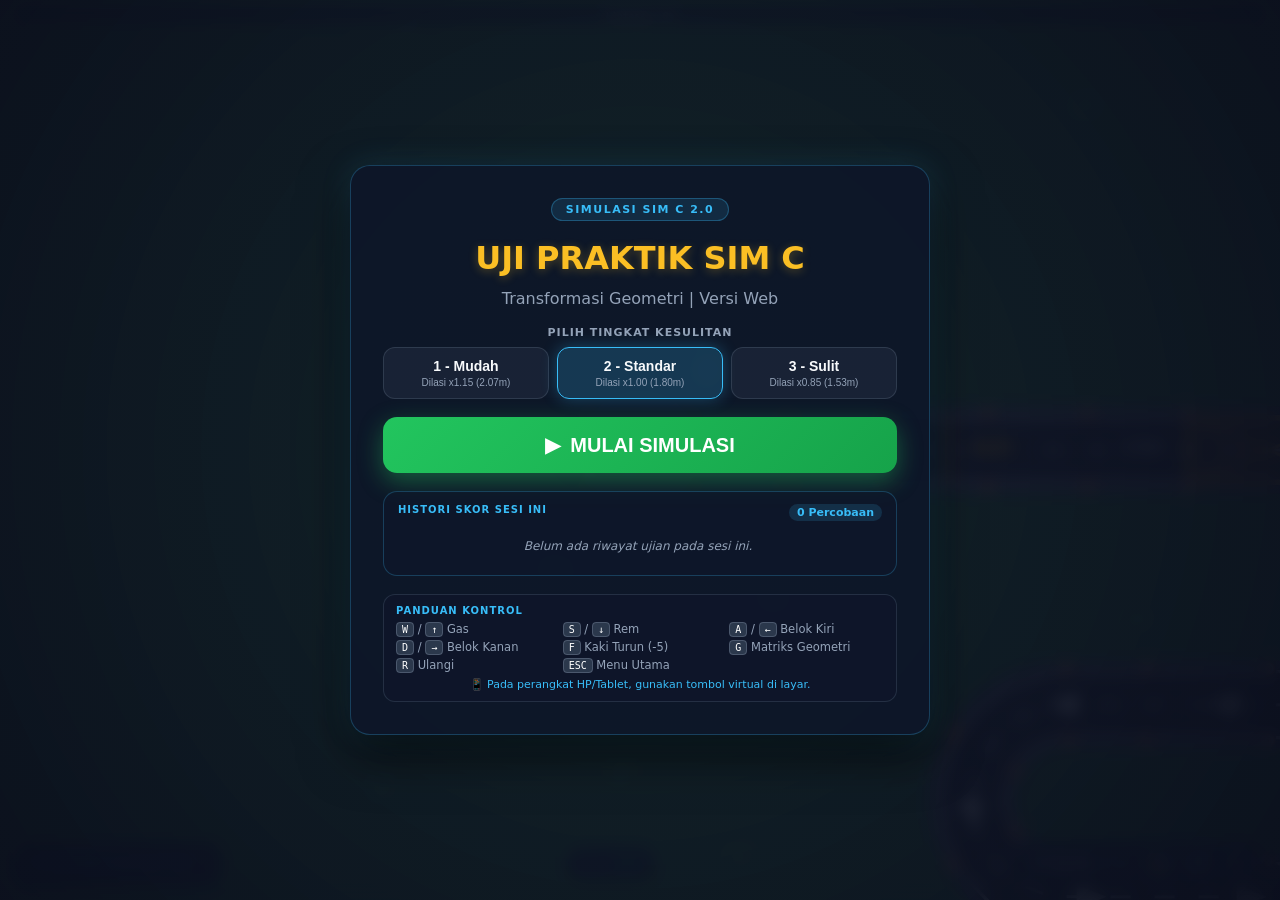
==== index.html @ ffe00244 "Update index.html" ====
<!DOCTYPE html>
<html lang="id">
<head>
  <meta charset="UTF-8">
  <meta name="viewport" content="width=device-width, initial-scale=1.0, maximum-scale=1.0, user-scalable=no, viewport-fit=cover">
  <title>Simulasi Uji Praktik SIM C - Transformasi Geometri (Web Edition)</title>
  <style>
    /* ==========================================================
       RESET & BASE THEME
       ========================================================== */
    *, *::before, *::after {
      box-sizing: border-box;
      margin: 0;
      padding: 0;
      user-select: none;
      -webkit-user-select: none;
      -webkit-touch-callout: none;
    }
    :root {
      --bg: #0b0f1d;
      --card-bg: rgba(15, 23, 42, 0.92);
      --card-border: rgba(56, 189, 248, 0.25);
      --primary: #22c55e;
      --primary-hover: #16a34a;
      --primary-glow: rgba(34, 197, 94, 0.4);
      --danger: #ef4444;
      --warning: #f59e0b;
      --accent: #38bdf8;
      --text: #f8fafc;
      --text-muted: #94a3b8;
      --font-main: system-ui, -apple-system, BlinkMacSystemFont, 'Segoe UI', Roboto, sans-serif;
      --font-mono: ui-monospace, SFMono-Regular, Menlo, Monaco, Consolas, monospace;
    }

    html, body {
      width: 100%;
      height: 100%;
      height: 100dvh;
      overflow: hidden;
      position: fixed;
      top: 0;
      left: 0;
      background-color: var(--bg);
      font-family: var(--font-main);
      color: var(--text);
    }

    #app {
      position: relative;
      width: 100%;
      height: 100%;
      height: 100dvh;
      overflow: hidden;
    }

    /* 60FPS Fullscreen Canvas */
    #gameCanvas {
      position: absolute;
      top: 0;
      left: 0;
      width: 100%;
      height: 100%;
      display: block;
      background: #0f1423;
      z-index: 1;
    }

    /* Flash Merah saat keluar jalur / tabrakan */
    #flash-overlay {
      position: absolute;
      inset: 0;
      background: rgba(239, 68, 68, 0.45);
      pointer-events: none;
      opacity: 0;
      transition: opacity 0.15s ease-out;
      z-index: 10;
    }

    /* ==========================================================
       OVERLAY SCREENS (Menu, Countdown, Finish, HUD)
       ========================================================== */
    .overlay-screen {
      position: absolute;
      inset: 0;
      z-index: 20;
      pointer-events: none;
      display: none;
    }
    .overlay-screen.active {
      display: flex;
      pointer-events: auto;
    }

    /* ==========================================================
       START MENU (Modern Auto-Layout Responsive Card)
       ========================================================== */
    #menu-screen {
      align-items: center;
      justify-content: center;
      padding: clamp(12px, 3vw, 28px);
      background: radial-gradient(circle at center, rgba(15, 23, 42, 0.85) 0%, rgba(11, 15, 29, 0.98) 100%);
      backdrop-filter: blur(8px);
      -webkit-backdrop-filter: blur(8px);
      overflow-y: auto;
    }

    .menu-card {
      width: 100%;
      max-width: 580px;
      background: var(--card-bg);
      border: 1px solid var(--card-border);
      border-radius: 20px;
      padding: clamp(16px, 4vw, 32px);
      box-shadow: 0 20px 50px rgba(0, 0, 0, 0.6), 0 0 30px rgba(56, 189, 248, 0.15);
      text-align: center;
      display: flex;
      flex-direction: column;
      gap: clamp(12px, 2.5vw, 18px);
      margin: auto;
      max-height: 94dvh;
      overflow-y: auto;
    }

    .menu-badge {
      display: inline-block;
      align-self: center;
      padding: 4px 14px;
      border-radius: 9999px;
      font-size: 11px;
      font-weight: 700;
      letter-spacing: 1.5px;
      color: var(--accent);
      background: rgba(56, 189, 248, 0.12);
      border: 1px solid rgba(56, 189, 248, 0.3);
    }

    .menu-title {
      font-size: clamp(22px, 5vw, 32px);
      font-weight: 800;
      color: #fbbf24;
      text-shadow: 0 2px 10px rgba(251, 191, 36, 0.3);
      line-height: 1.2;
    }

    .menu-subtitle {
      font-size: clamp(13px, 2.8vw, 16px);
      color: var(--text-muted);
      margin-top: -6px;
    }

    .level-section {
      display: flex;
      flex-direction: column;
      gap: 8px;
    }
    .section-label {
      font-size: 11px;
      font-weight: 600;
      letter-spacing: 1px;
      color: var(--text-muted);
    }
    .level-btn-group {
      display: grid;
      grid-template-columns: repeat(3, 1fr);
      gap: 8px;
    }
    .level-btn {
      background: rgba(30, 41, 59, 0.7);
      border: 1.5px solid rgba(71, 85, 105, 0.5);
      border-radius: 12px;
      padding: 10px 6px;
      color: var(--text);
      cursor: pointer;
      display: flex;
      flex-direction: column;
      align-items: center;
      gap: 3px;
      transition: all 0.15s ease;
    }
    .level-btn:hover {
      background: rgba(51, 65, 85, 0.9);
      border-color: var(--accent);
    }
    .level-btn.active {
      background: rgba(14, 116, 144, 0.4);
      border-color: var(--accent);
      box-shadow: 0 0 16px rgba(56, 189, 248, 0.3);
    }
    .level-btn[data-level="1"].active { border-color: #22c55e; background: rgba(34, 197, 94, 0.2); }
    .level-btn[data-level="2"].active { border-color: #38bdf8; background: rgba(56, 189, 248, 0.2); }
    .level-btn[data-level="3"].active { border-color: #ef4444; background: rgba(239, 68, 68, 0.2); }

    .lvl-title { font-weight: 700; font-size: clamp(12px, 2.5vw, 14px); }
    .lvl-desc { font-size: 10px; color: var(--text-muted); }

    .btn-primary {
      background: linear-gradient(135deg, #22c55e 0%, #16a34a 100%);
      color: white;
      border: none;
      border-radius: 14px;
      padding: clamp(12px, 3vw, 16px) 24px;
      font-size: clamp(16px, 3.5vw, 20px);
      font-weight: 700;
      cursor: pointer;
      box-shadow: 0 8px 24px var(--primary-glow);
      display: flex;
      align-items: center;
      justify-content: center;
      gap: 10px;
      transition: transform 0.1s, box-shadow 0.1s;
    }
    .btn-primary:active {
      transform: scale(0.98);
      box-shadow: 0 4px 12px var(--primary-glow);
    }

    .controls-guide-box {
      background: rgba(15, 23, 42, 0.6);
      border: 1px solid rgba(51, 65, 85, 0.6);
      border-radius: 12px;
      padding: 10px 12px;
      font-size: 12px;
      color: var(--text-muted);
      text-align: left;
    }

    /* Histori Skor Sesi Ini */
    .history-box {
      background: rgba(15, 23, 42, 0.65);
      border: 1px solid rgba(56, 189, 248, 0.25);
      border-radius: 14px;
      padding: 12px 14px;
      text-align: left;
      display: flex;
      flex-direction: column;
      gap: 8px;
    }
    .history-header {
      display: flex;
      justify-content: space-between;
      align-items: center;
    }
    .history-count-badge {
      font-size: 11px;
      font-weight: 700;
      color: var(--accent);
      background: rgba(56, 189, 248, 0.15);
      padding: 2px 8px;
      border-radius: 9999px;
    }
    .history-list {
      display: flex;
      flex-direction: column;
      gap: 6px;
      max-height: 140px;
      overflow-y: auto;
      padding-right: 4px;
    }
    .history-empty {
      font-size: 12px;
      color: var(--text-muted);
      text-align: center;
      padding: 10px 0;
      font-style: italic;
    }
    .history-item {
      display: flex;
      justify-content: space-between;
      align-items: center;
      background: rgba(30, 41, 59, 0.6);
      border: 1px solid rgba(71, 85, 105, 0.4);
      border-radius: 10px;
      padding: 6px 10px;
      font-size: 12px;
    }
    .history-item.pass { border-left: 3px solid #22c55e; }
    .history-item.fail { border-left: 3px solid #ef4444; }
    .hist-left {
      display: flex;
      align-items: center;
      gap: 8px;
    }
    .hist-badge {
      font-weight: 800;
      font-size: 11px;
      color: #94a3b8;
    }
    .hist-level {
      font-size: 11px;
      color: #cbd5e1;
    }
    .hist-time {
      font-size: 10.5px;
      color: var(--text-muted);
      font-family: var(--font-mono);
    }
    .hist-right {
      display: flex;
      align-items: center;
      gap: 8px;
    }
    .hist-score {
      font-weight: 800;
      font-family: var(--font-mono);
    }
    .hist-status {
      font-size: 10.5px;
      font-weight: 700;
      padding: 2px 6px;
      border-radius: 6px;
    }
    .status-pass { color: #22c55e; background: rgba(34, 197, 94, 0.15); }
    .status-fail { color: #ef4444; background: rgba(239, 68, 68, 0.15); }

    /* Modal History Chips */
    .history-preview-box {
      background: rgba(15, 23, 42, 0.5);
      border: 1px solid rgba(56, 189, 248, 0.2);
      border-radius: 12px;
      padding: 8px 12px;
      font-size: 11px;
      text-align: left;
    }
    .preview-title {
      font-size: 10px;
      font-weight: 700;
      color: var(--accent);
      margin-bottom: 5px;
    }
    .preview-chips {
      display: flex;
      flex-wrap: wrap;
      gap: 6px;
    }
    .preview-chip {
      background: rgba(30, 41, 59, 0.8);
      border: 1px solid rgba(71, 85, 105, 0.4);
      border-radius: 6px;
      padding: 2px 7px;
      font-size: 10.5px;
    }
    .preview-chip.pass { border-color: #22c55e; color: #86efac; }
    .preview-chip.fail { border-color: #ef4444; color: #fca5a5; }
    .guide-title {
      font-size: 10px;
      font-weight: 700;
      letter-spacing: 1px;
      color: var(--accent);
      margin-bottom: 6px;
    }
    .guide-grid {
      display: grid;
      grid-template-columns: repeat(auto-fit, minmax(130px, 1fr));
      gap: 4px 12px;
      font-size: 11.5px;
    }
    .guide-grid kbd {
      background: rgba(51, 65, 85, 0.8);
      border: 1px solid rgba(148, 163, 184, 0.3);
      border-radius: 4px;
      padding: 1px 5px;
      font-family: var(--font-mono);
      font-size: 10px;
      color: #fff;
    }
    .mobile-note {
      margin-top: 6px;
      font-size: 11px;
      color: #38bdf8;
      text-align: center;
    }

    /* ==========================================================
       COUNTDOWN OVERLAY
       ========================================================== */
    #countdown-overlay {
      align-items: center;
      justify-content: center;
      background: rgba(11, 15, 29, 0.4);
      backdrop-filter: blur(2px);
    }
    #countdown-number {
      font-size: clamp(80px, 20vw, 150px);
      font-weight: 900;
      color: #fbbf24;
      text-shadow: 0 4px 30px rgba(251, 191, 36, 0.6);
      animation: popBounce 0.9s cubic-bezier(0.175, 0.885, 0.32, 1.275) infinite;
    }
    @keyframes popBounce {
      0% { transform: scale(0.6); opacity: 0; }
      50% { transform: scale(1.08); opacity: 1; }
      100% { transform: scale(1); opacity: 0.85; }
    }

    /* ==========================================================
       HUD OVERLAY (Responsive Bars, Alerts, Speed, Pills)
       ========================================================== */
    #hud-overlay {
      display: flex;
      flex-direction: column;
      justify-content: space-between;
      pointer-events: none;
      padding: clamp(8px, 2vw, 16px);
      padding-top: max(8px, env(safe-area-inset-top));
    }

    /* Top Progress Bar */
    .progress-container {
      width: 100%;
      height: 14px;
      background: rgba(15, 23, 42, 0.85);
      border: 1px solid rgba(56, 189, 248, 0.3);
      border-radius: 9999px;
      position: relative;
      overflow: hidden;
      margin-bottom: 8px;
    }
    .progress-fill {
      height: 100%;
      width: 0%;
      background: linear-gradient(90deg, #38bdf8, #22c55e);
      border-radius: 9999px;
      transition: width 0.1s linear;
    }
    .progress-text {
      position: absolute;
      inset: 0;
      display: flex;
      align-items: center;
      justify-content: center;
      font-size: 9.5px;
      font-weight: 700;
      font-family: var(--font-mono);
      color: #fff;
      text-shadow: 0 1px 3px rgba(0,0,0,0.8);
    }

    /* Top Stats Pills */
    .hud-top-bar {
      display: flex;
      flex-wrap: wrap;
      gap: 6px;
      align-items: center;
      justify-content: space-between;
      width: 100%;
    }
    .hud-pill {
      background: rgba(15, 23, 42, 0.88);
      border: 1px solid rgba(56, 189, 248, 0.25);
      border-radius: 12px;
      padding: 6px 12px;
      display: flex;
      align-items: center;
      gap: 6px;
      font-size: clamp(11px, 2.2vw, 13px);
      backdrop-filter: blur(6px);
      box-shadow: 0 4px 12px rgba(0,0,0,0.3);
      pointer-events: auto;
    }
    .hud-label { color: var(--text-muted); font-size: 10.5px; }
    .hud-value { font-weight: 700; color: #fff; }
    .hud-subvalue { font-size: 11px; color: #38bdf8; font-family: var(--font-mono); }

.hud-action-btn {
      background: rgba(56, 189, 248, 0.18);
      border: 1px solid rgba(56, 189, 248, 0.45);
      color: #f8fafc;
      border-radius: 8px;
      width: 28px;
      height: 28px;
      font-size: 15px;
      font-weight: 800;
      display: inline-flex;
      align-items: center;
      justify-content: center;
      cursor: pointer;
      margin-left: 4px;
      touch-action: manipulation;
    }
    .hud-action-btn:active {
      background: rgba(56, 189, 248, 0.45);
      transform: scale(0.92);
    }
    .score-good { color: #22c55e !important; }
    .score-warn { color: #f59e0b !important; }
    .score-bad  { color: #ef4444 !important; }

    /* Alert Banner (REM! Kotak Kuning / Lajur Ditutup) */
    .alert-banner {
      align-self: center;
      margin-top: 10px;
      background: rgba(220, 38, 38, 0.92);
      border: 2px solid #fca5a5;
      color: #fff;
      font-weight: 800;
      font-size: clamp(14px, 3.5vw, 20px);
      padding: 8px 20px;
      border-radius: 9999px;
      box-shadow: 0 4px 20px rgba(220, 38, 38, 0.5);
      animation: alertPulse 0.8s ease-in-out infinite alternate;
      display: none;
      text-align: center;
    }
    @keyframes alertPulse {
      from { transform: scale(0.98); }
      to { transform: scale(1.02); }
    }

    /* Toast Notifications Container */
    #toast-container {
      position: absolute;
      top: 90px;
      left: 50%;
      transform: translateX(-50%);
      display: flex;
      flex-direction: column;
      gap: 6px;
      align-items: center;
      pointer-events: none;
      z-index: 50;
      width: 90%;
      max-width: 400px;
    }
    .toast-msg {
      background: rgba(15, 23, 42, 0.92);
      border: 1px solid rgba(239, 68, 68, 0.5);
      color: #fca5a5;
      font-weight: 700;
      font-size: clamp(12px, 2.5vw, 14px);
      padding: 6px 14px;
      border-radius: 20px;
      box-shadow: 0 4px 12px rgba(0,0,0,0.5);
      animation: toastIn 0.2s ease-out;
      text-align: center;
    }
    @keyframes toastIn {
      from { opacity: 0; transform: translateY(-8px); }
      to { opacity: 1; transform: translateY(0); }
    }

    /* Matrix Transform Card (Kiri Bawah) */
    .matrix-card {
      position: absolute;
      bottom: max(16px, env(safe-area-inset-bottom));
      left: max(16px, env(safe-area-inset-left));
      background: rgba(15, 23, 42, 0.9);
      border: 1px solid rgba(56, 189, 248, 0.3);
      border-radius: 12px;
      padding: 8px 12px;
      font-size: 11px;
      max-width: 320px;
      pointer-events: auto;
      backdrop-filter: blur(8px);
      box-shadow: 0 4px 16px rgba(0,0,0,0.4);
      display: block;
    }
    .matrix-header {
      display: flex;
      justify-content: space-between;
      align-items: center;
      margin-bottom: 4px;
      font-weight: 700;
      color: var(--accent);
      font-size: 10.5px;
    }
    .matrix-code {
      font-family: var(--font-mono);
      line-height: 1.35;
      color: #bae6fd;
      font-size: 10px;
    }
    .icon-btn {
      background: none;
      border: none;
      color: var(--text-muted);
      cursor: pointer;
      font-size: 12px;
      padding: 2px 4px;
    }
    .icon-btn:hover { color: #fff; }

    /* ==========================================================
       TOUCH CONTROLS (Mobile Two-Thumb Gaming Layout)
       ========================================================== */
    #touch-controls {
      display: none; /* Auto-shown on touch devices */
      position: fixed;
      bottom: max(16px, calc(env(safe-area-inset-bottom) + 12px));
      left: max(14px, env(safe-area-inset-left));
      right: max(14px, env(safe-area-inset-right));
      justify-content: space-between;
      align-items: flex-end;
      pointer-events: none;
      z-index: 40;
    }

    .touch-cluster {
      display: flex;
      gap: 12px;
      pointer-events: auto;
      align-items: flex-end;
    }

    .touch-btn {
      width: clamp(56px, 12vw, 68px);
      height: clamp(56px, 12vw, 68px);
      border-radius: 50%;
      background: rgba(15, 23, 42, 0.85);
      border: 2.5px solid rgba(56, 189, 248, 0.5);
      color: #fff;
      font-weight: 800;
      font-size: clamp(16px, 4vw, 22px);
      display: flex;
      align-items: center;
      justify-content: center;
      box-shadow: 0 6px 18px rgba(0, 0, 0, 0.6);
      touch-action: manipulation;
      transition: transform 0.08s, background 0.08s, border-color 0.08s;
      -webkit-tap-highlight-color: transparent;
    }
    .touch-btn:active, .touch-btn.pressed {
      transform: scale(0.92);
      background: rgba(56, 189, 248, 0.35);
      border-color: #38bdf8;
    }

    .btn-gas {
      background: rgba(22, 163, 74, 0.85);
      border-color: #4ade80;
      width: clamp(64px, 14vw, 76px);
      height: clamp(64px, 14vw, 76px);
      font-size: clamp(14px, 3.5vw, 17px);
    }
    .btn-gas:active, .btn-gas.pressed {
      background: #16a34a;
      border-color: #86efac;
    }

    .btn-brake {
      background: rgba(220, 38, 38, 0.85);
      border-color: #f87171;
      width: clamp(60px, 13vw, 70px);
      height: clamp(60px, 13vw, 70px);
      font-size: clamp(13px, 3.2vw, 16px);
    }
    .btn-brake:active, .btn-brake.pressed {
      background: #dc2626;
      border-color: #fca5a5;
    }

    .btn-foot {
      width: clamp(48px, 10vw, 56px);
      height: clamp(48px, 10vw, 56px);
      background: rgba(217, 119, 6, 0.85);
      border-color: #fbbf24;
      font-size: clamp(10px, 2.5vw, 12px);
    }
    .btn-foot:active, .btn-foot.pressed {
      background: #d97706;
      border-color: #fde68a;
    }

    /* Auto show touch controls on mobile & touch displays */
    @media (pointer: coarse), (hover: none), (max-width: 900px) {
      #touch-controls {
        display: flex;
      }
    }

    /* On mobile portrait, hide matrix card by default so it doesn't overlap touch buttons */
    @media (max-width: 600px) and (orientation: portrait) {
   .matrix-card {
     display: none;
     top: 90px;
     bottom: auto;
     left: 10px;
     right: 10px;
     max-width: none;
     z-index: 45;
   }
 }

    /* ==========================================================
       FINISH MODAL DIALOG
       ========================================================== */
    #finish-screen {
      align-items: center;
      justify-content: center;
      background: rgba(11, 15, 29, 0.8);
      backdrop-filter: blur(8px);
      padding: 16px;
      overflow-y: auto;
    }
    .modal-card {
      width: 100%;
      max-width: 520px;
      background: var(--card-bg);
      border: 2px solid var(--card-border);
      border-radius: 24px;
      padding: clamp(20px, 5vw, 32px);
      text-align: center;
      display: flex;
      flex-direction: column;
      gap: 16px;
      box-shadow: 0 20px 50px rgba(0,0,0,0.7);
      margin: auto;
      max-height: 94dvh;
      overflow-y: auto;
    }
    .modal-card.pass { border-color: #22c55e; box-shadow: 0 0 40px rgba(34, 197, 94, 0.25); }
    .modal-card.fail { border-color: #ef4444; box-shadow: 0 0 40px rgba(239, 68, 68, 0.25); }

    .result-icon { font-size: clamp(40px, 8vw, 60px); line-height: 1; }
    .result-title {
      font-size: clamp(22px, 5vw, 32px);
      font-weight: 800;
      color: #fff;
    }
    .pass .result-title { color: #22c55e; }
    .fail .result-title { color: #ef4444; }

    .score-summary-box {
      background: rgba(15, 23, 42, 0.7);
      border: 1px solid rgba(51, 65, 85, 0.5);
      border-radius: 16px;
      padding: 14px 18px;
      display: flex;
      flex-direction: column;
      gap: 8px;
    }
    .score-main {
      display: flex;
      align-items: baseline;
      justify-content: center;
      gap: 6px;
    }
    .score-digit {
      font-size: clamp(36px, 8vw, 48px);
      font-weight: 900;
      font-family: var(--font-mono);
      color: #22c55e;
    }
    .score-max { font-size: 18px; color: var(--text-muted); }

    .score-bar-track {
      width: 100%;
      height: 12px;
      background: #1e293b;
      border-radius: 9999px;
      position: relative;
      overflow: visible;
    }
    .score-bar-fill {
      height: 100%;
      border-radius: 9999px;
      background: #22c55e;
      transition: width 0.6s ease;
    }
    .threshold-line {
      position: absolute;
      left: 70%;
      top: -3px;
      bottom: -3px;
      width: 2px;
      background: #f59e0b;
    }

    .score-legend {
      display: flex;
      justify-content: space-between;
      font-size: 11px;
      color: var(--text-muted);
    }

    .faults-list-box {
      text-align: left;
      background: rgba(15, 23, 42, 0.6);
      border-radius: 12px;
      padding: 10px 14px;
      max-height: 130px;
      overflow-y: auto;
    }
    .faults-title {
      font-size: 11px;
      font-weight: 700;
      color: #f59e0b;
      margin-bottom: 6px;
    }
    #finish-faults-list {
      list-style: none;
      display: flex;
      flex-direction: column;
      gap: 4px;
      font-size: 11.5px;
      color: #fca5a5;
    }

    .modal-actions {
      display: grid;
      grid-template-columns: 1fr 1fr;
      gap: 10px;
    }
    .btn-secondary {
      background: rgba(30, 41, 59, 0.9);
      border: 1px solid rgba(71, 85, 105, 0.6);
      color: #cbd5e1;
      border-radius: 14px;
      padding: 12px 18px;
      font-size: clamp(14px, 3vw, 16px);
      font-weight: 700;
      cursor: pointer;
      display: flex;
      align-items: center;
      justify-content: center;
      gap: 8px;
    }
    .btn-secondary:active { background: rgba(51, 65, 85, 0.9); }

    .btn-secondary:active { background: rgba(51, 65, 85, 0.9); }

    /* Penyesuaian tata letak khusus layar HP agar HUD tidak tertumpuk tombol kontrol */
    @media (max-width: 768px) {
      .hud-top-bar {
        position: fixed !important;
        top: 38px !important;
        bottom: auto !important;
        left: 8px !important;
        right: 8px !important;
        flex-wrap: wrap;
        justify-content: center;
        gap: 6px;
        z-index: 40;
      }
      .hud-top-bar .hud-pill {
        padding: 4px 10px;
        font-size: 11px;
      }
     #touch-controls,
      .touch-controls {
        bottom: 14px !important;
        z-index: 50;
      }
      }
  </style>
  
</head>
<body>

<div id="app">
  <!-- Dynamic 60FPS Game Canvas -->
  <canvas id="gameCanvas"></canvas>

  <!-- Red Flash Effect -->
  <div id="flash-overlay"></div>

  <!-- HUD In-Game Overlay -->
  <div id="hud-overlay" class="overlay-screen">
    <!-- Top Progress Bar -->
    <div class="progress-container">
      <div id="hud-progress-fill" class="progress-fill"></div>
      <div id="hud-progress-text" class="progress-text">Lintasan: 0%</div>
    </div>

    <!-- Header Stats Bar -->
    <div class="hud-top-bar">
      <div class="hud-pill">
        <span class="hud-label">Materi:</span>
        <span id="hud-stage-name" class="hud-value">Uji Pengereman</span>
      </div>

      <div class="hud-pill">
        <span class="hud-label">Skor:</span>
        <span id="hud-score-val" class="hud-value score-good">100</span>
      </div>

      <div class="hud-pill">
        <span id="hud-timer-val" class="hud-value">⏱ 00:00</span>
        <span id="hud-speed-val" class="hud-subvalue">0 km/j</span>
        <button id="btn-hud-matrix" class="hud-action-btn" title="Matriks Geometri (G)">📐</button>
        <button id="btn-hud-restart" class="hud-action-btn" title="Ulangi (R)">↻</button>
        <button id="btn-hud-menu" class="hud-action-btn" title="Menu Utama (ESC)">⌂</button>
      </div>
    </div>

    <!-- Situational Alert (REM / LAJUR TERTUTUP) -->
    <div id="hud-alert-banner" class="alert-banner"></div>

    <!-- Toast Notification Container -->
    <div id="toast-container"></div>

    <!-- Matrix Transform Inspector (Bottom Left) -->
    <div id="matrix-inspector" class="matrix-card">
      <div class="matrix-header">
        <span>Transformasi Geometri 3x3</span>
        <button id="btn-toggle-matrix" class="icon-btn">✕</button>
      </div>
      <div id="matrix-content" class="matrix-code"></div>
    </div>
  </div>

  <!-- Countdown Overlay (3, 2, 1, GO!) -->
  <div id="countdown-overlay" class="overlay-screen">
    <div id="countdown-number">3</div>
  </div>

  <!-- Start Menu Screen -->
  <div id="menu-screen" class="overlay-screen active">
    <div class="menu-card">
      <div class="menu-badge">SIMULASI SIM C 2.0</div>
      <h1 class="menu-title">UJI PRAKTIK SIM C</h1>
      <p class="menu-subtitle">Transformasi Geometri | Versi Web</p>

      <div class="level-section">
        <div class="section-label">PILIH TINGKAT KESULITAN</div>
        <div class="level-btn-group">
          <button class="level-btn" data-level="1">
            <span class="lvl-title">1 - Mudah</span>
            <span class="lvl-desc">Dilasi x1.15 (2.07m)</span>
          </button>
          <button class="level-btn active" data-level="2">
            <span class="lvl-title">2 - Standar</span>
            <span class="lvl-desc">Dilasi x1.00 (1.80m)</span>
          </button>
          <button class="level-btn" data-level="3">
            <span class="lvl-title">3 - Sulit</span>
            <span class="lvl-desc">Dilasi x0.85 (1.53m)</span>
          </button>
        </div>
      </div>

      <button id="btn-start-game" class="btn-primary">
        <span>▶</span> MULAI SIMULASI
      </button>

      <!-- Histori Skor Sesi Ini -->
      <div id="history-section" class="history-box">
        <div class="history-header">
          <span class="guide-title">HISTORI SKOR SESI INI</span>
          <span id="history-count" class="history-count-badge">0 Percobaan</span>
        </div>
        <div id="history-list" class="history-list">
          <div class="history-empty">Belum ada riwayat ujian pada sesi ini.</div>
        </div>
      </div>

      <div class="controls-guide-box">
        <div class="guide-title">PANDUAN KONTROL</div>
        <div class="guide-grid">
          <div><kbd>W</kbd> / <kbd>↑</kbd> Gas</div>
          <div><kbd>S</kbd> / <kbd>↓</kbd> Rem</div>
          <div><kbd>A</kbd> / <kbd>←</kbd> Belok Kiri</div>
          <div><kbd>D</kbd> / <kbd>→</kbd> Belok Kanan</div>
          <div><kbd>F</kbd> Kaki Turun (-5)</div>
          <div><kbd>G</kbd> Matriks Geometri</div>
          <div><kbd>R</kbd> Ulangi</div>
          <div><kbd>ESC</kbd> Menu Utama</div>
        </div>
        <div class="mobile-note">📱 Pada perangkat HP/Tablet, gunakan tombol virtual di layar.</div>
      </div>
    </div>
  </div>

  <!-- Finish Popup Dialog -->
  <div id="finish-screen" class="overlay-screen">
    <div id="finish-modal-box" class="modal-card pass">
      <div id="finish-icon" class="result-icon">🏆</div>
      <h2 id="finish-title" class="result-title">LULUS UJI PRAKTIK!</h2>
      
      <div class="score-summary-box">
        <div class="score-main">
          <span class="label">SKOR AKHIR:</span>
          <span id="finish-score-number" class="score-digit">100</span>
          <span class="score-max">/ 100</span>
        </div>
        <div class="score-bar-track">
          <div id="finish-score-bar" class="score-bar-fill" style="width: 100%;"></div>
          <div class="threshold-line" title="Batas Lulus (70)"></div>
        </div>
        <div class="score-legend">
          <span>Syarat Kelulusan: Skor Minimal 70</span>
          <span id="finish-time-text">Waktu: 00:00</span>
        </div>
      </div>

      <div class="faults-list-box">
        <div class="faults-title">Catatan Pelanggaran:</div>
        <ul id="finish-faults-list">
          <li>✓ Tidak ada pelanggaran! Sempurna.</li>
        </ul>
      </div>

      <!-- Preview Histori Sesi Ini di Modal Selesai -->
      <div id="modal-history-preview" class="history-preview-box"></div>

      <div class="modal-actions">
        <button id="btn-replay" class="btn-primary">▶ MAIN LAGI</button>
        <button id="btn-to-menu" class="btn-secondary">⌂ KE MENU</button>
      </div>
    </div>
  </div>

  <!-- Responsive Touch Controls (Fixed above mobile gesture bar) -->
  <div id="touch-controls" style="display:none">
    <!-- Left Hand: Steer Left & Right -->
    <div class="touch-cluster">
      <button class="touch-btn" id="btn-left" aria-label="Belok Kiri">◀</button>
      <button class="touch-btn" id="btn-right" aria-label="Belok Kanan">▶</button>
    </div>
    <!-- Right Hand: Kaki, Rem, Gas -->
    <div class="touch-cluster">
      <button class="touch-btn btn-foot" id="btn-foot">KAKI</button>
      <button class="touch-btn btn-brake" id="btn-brake">REM</button>
      <button class="touch-btn btn-gas" id="btn-gas">GAS</button>
    </div>
  </div>
</div>

<script>
(() => {
  // ==========================================================
  // KONFIGURASI GEOMETRI SIM C
  // ==========================================================
  const LANE_W = 1.8;
  const MOTOR_L = 2.0;
  const MOTOR_W = 0.75;
  const WHEELBASE = 1.3;
  const V_MAX = 11.0;     // ~40 km/jam
  const ACC = 2.4;
  const BRAKE = 6.0;
  const CONE_R = 0.13;

  const REM_X = 9.0;
  const BOX_X0 = 15.0;
  const BOX_X1 = 19.0;

  const LEVELS = {
    1: { name: "Mudah", scale: 1.15, color: "#22c55e" },
    2: { name: "Standar", scale: 1.00, color: "#38bdf8" },
    3: { name: "Sulit", scale: 0.85, color: "#ef4444" }
  };

  const STATE_MENU = "menu";
  const STATE_COUNTDOWN = "countdown";
  const STATE_PLAYING = "playing";
  const STATE_FINISHED = "finished";

  // Warna Rendering Canvas
  const ROAD_COLOR = "#232837";
  const EDGE_COLOR = "#dce6ff";
  const WHITE = "#f0f0ff";
  const YELLOW = "#ffd728";
  const CONE_COLOR = "#ff8214";
  const CONE_HIT = "#e74c3c";
  const CAR_COLOR = "#dc3232";
  const WHEEL_COLOR = "#14141e";
  const RIDER_COLOR = "#3282dc";
  const GREEN = "#22c55e";
  const BLUE = "#38bdf8";
  const RED = "#ef4444";
  const MAGENTA = "#ff3cc8";

  // ==========================================================
  // MATRIKS TRANSFORMASI HOMOGEN 3x3
  // ==========================================================
  function matMul(A, B) {
    const C = [[0,0,0],[0,0,0],[0,0,0]];
    for (let i = 0; i < 3; i++) {
      for (let j = 0; j < 3; j++) {
        C[i][j] = A[i][0] * B[0][j] + A[i][1] * B[1][j] + A[i][2] * B[2][j];
      }
    }
    return C;
  }

  function matTranslate(tx, ty) {
    return [[1, 0, tx], [0, 1, ty], [0, 0, 1]];
  }

  function matRotate(a) {
    const c = Math.cos(a), s = Math.sin(a);
    return [[c, -s, 0], [s, c, 0], [0, 0, 1]];
  }

  function matScale(k) {
    return [[k, 0, 0], [0, k, 0], [0, 0, 1]];
  }

  function applyMat(M, x, y) {
    return [
      M[0][0] * x + M[0][1] * y + M[0][2],
      M[1][0] * x + M[1][1] * y + M[1][2]
    ];
  }

  function inverseAffine(M) {
    const a = M[0][0], b = M[0][1], tx = M[0][2];
    const c = M[1][0], d = M[1][1], ty = M[1][2];
    const det = a * d - b * c;
    const ia = d / det, ib = -b / det, ic = -c / det, id = a / det;
    return [
      [ia, ib, -(ia * tx + ib * ty)],
      [ic, id, -(ic * tx + id * ty)],
      [0, 0, 1]
    ];
  }

  function rectPts(cx, cy, length, width) {
    const hl = length / 2, hw = width / 2;
    return [
      [cx - hl, cy - hw],
      [cx + hl, cy - hw],
      [cx + hl, cy + hw],
      [cx - hl, cy + hw]
    ];
  }

  function clamp(v, lo, hi) {
    return Math.max(lo, Math.min(hi, v));
  }

  // ==========================================================
  // WEB AUDIO SYNTHESIZER
  // ==========================================================
  class SoundPlayer {
    constructor() {
      this.ctx = null;
    }
    init() {
      if (!this.ctx) {
        const AudioCtx = window.AudioContext || window.webkitAudioContext;
        if (AudioCtx) this.ctx = new AudioCtx();
      }
      if (this.ctx && this.ctx.state === 'suspended') {
        this.ctx.resume();
      }
    }
    hit() {
      if (!this.ctx) return;
      try {
        const osc = this.ctx.createOscillator();
        const gain = this.ctx.createGain();
        osc.type = "sawtooth";
        osc.frequency.setValueAtTime(880, this.ctx.currentTime);
        osc.frequency.exponentialRampToValueAtTime(150, this.ctx.currentTime + 0.12);
        gain.gain.setValueAtTime(0.3, this.ctx.currentTime);
        gain.gain.linearRampToValueAtTime(0.01, this.ctx.currentTime + 0.12);
        osc.connect(gain);
        gain.connect(this.ctx.destination);
        osc.start();
        osc.stop(this.ctx.currentTime + 0.12);
      } catch (e) {}
    }
    fanfare() {
      if (!this.ctx) return;
      try {
        const notes = [523, 659, 784, 1047];
        const step = 0.12;
        notes.forEach((freq, i) => {
          const osc = this.ctx.createOscillator();
          const gain = this.ctx.createGain();
          osc.type = "triangle";
          osc.frequency.setValueAtTime(freq, this.ctx.currentTime + i * step);
          gain.gain.setValueAtTime(0.28, this.ctx.currentTime + i * step);
          gain.gain.linearRampToValueAtTime(0.01, this.ctx.currentTime + (i + 1) * step);
          osc.connect(gain);
          gain.connect(this.ctx.destination);
          osc.start(this.ctx.currentTime + i * step);
          osc.stop(this.ctx.currentTime + (i + 1) * step);
        });
      } catch (e) {}
    }
    beep(freq = 600, dur = 0.08) {
      if (!this.ctx) return;
      try {
        const osc = this.ctx.createOscillator();
        const gain = this.ctx.createGain();
        osc.frequency.setValueAtTime(freq, this.ctx.currentTime);
        gain.gain.setValueAtTime(0.2, this.ctx.currentTime);
        gain.gain.linearRampToValueAtTime(0.01, this.ctx.currentTime + dur);
        osc.connect(gain);
        gain.connect(this.ctx.destination);
        osc.start();
        osc.stop(this.ctx.currentTime + dur);
      } catch (e) {}
    }
  }

  // ==========================================================
  // PEMBUAT LINTASAN (PATH BUILDER & GEOMETRI)
  // ==========================================================
  class PathBuilder {
    constructor(x, y, headingDeg) {
      this.x = x;
      this.y = y;
      this.h = (headingDeg * Math.PI) / 180;
      this.pts = [[x, y]];
      this.length = 0.0;
    }
    straight(L) {
      this.x += L * Math.cos(this.h);
      this.y += L * Math.sin(this.h);
      this.pts.push([this.x, this.y]);
      this.length += L;
    }
    arc(radius, deg, sign, step = 5) {
      const n = Math.max(1, Math.ceil(deg / step));
      const dth = ((deg * Math.PI) / 180) / n;
      const a = sign * dth;
      const ca = Math.cos(a), sa = Math.sin(a);
      for (let i = 0; i < n; i++) {
        const cx = this.x - sign * radius * Math.sin(this.h);
        const cy = this.y + sign * radius * Math.cos(this.h);
        const vx = this.x - cx, vy = this.y - cy;
        this.x = cx + vx * ca - vy * sa;
        this.y = cy + vx * sa + vy * ca;
        this.h += a;
        this.pts.push([this.x, this.y]);
        this.length += radius * dth;
      }
    }
  }

  class Poly {
    constructor(pts) {
      this.pts = pts;
      this.cum = [0.0];
      for (let i = 1; i < pts.length; i++) {
        const dx = pts[i][0] - pts[i - 1][0];
        const dy = pts[i][1] - pts[i - 1][1];
        this.cum.push(this.cum[this.cum.length - 1] + Math.hypot(dx, dy));
      }
      this.length = this.cum[this.cum.length - 1];
    }
    pointAt(s) {
      s = clamp(s, 0, this.length);
      let idx = 0;
      for (let i = 0; i < this.cum.length - 1; i++) {
        if (s >= this.cum[i] && s <= this.cum[i + 1]) {
          idx = i;
          break;
        }
      }
      idx = Math.min(idx, this.pts.length - 2);
      const [x1, y1] = this.pts[idx];
      const [x2, y2] = this.pts[idx + 1];
      const seg = this.cum[idx + 1] - this.cum[idx];
      const t = seg > 0 ? (s - this.cum[idx]) / seg : 0;
      const tx = (x2 - x1) / seg;
      const ty = (y2 - y1) / seg;
      return [[x1 + t * (x2 - x1), y1 + t * (y2 - y1)], [tx, ty]];
    }
  }

  class Track {
    constructor(widthScale = 1.0) {
      this.w = LANE_W * widthScale;
      this._buildPaths();
      this._buildSegments();
      this._buildCones();
      this._buildDecor();
    }
    _buildPaths() {
      const r_u = 10 / Math.PI;
      const r_s = 2.4;
      const l_s = (35 - 3 * Math.PI * r_s) / 2;
      const b = new PathBuilder(0, 0, 0);
      const marks = [];

      const sec = (name, title, spacing) => marks.push([b.length, name, title, spacing]);

      sec("brake", "Materi 1: Uji Pengereman", 2.5);
      b.straight(20);
      sec("uturn", "Materi 2: Uji U-turn", 3.0);
      b.arc(r_u, 180, +1);
      sec("link1", "Jalur Penghubung", 3.0);
      b.straight(8);
      sec("s", "Materi 3: Uji Huruf S", 2.5);
      b.arc(r_s, 180, -1);
      b.straight(l_s);
      b.arc(r_s, 180, +1);
      b.straight(l_s);
      b.arc(r_s, 180, -1);
      sec("link2", "Jalur Penghubung", 3.0);
      b.straight(14);
      b.arc(2.5, 90, -1);
      sec("avoid", "Materi 4: Rem Menghindar", 3.0);
      b.straight(18.4);

      this.main = new Poly(b.pts);
      this.total = this.main.length;
      this.sections = [];
      for (let i = 0; i < marks.length; i++) {
        const s0 = marks[i][0];
        const s1 = i + 1 < marks.length ? marks[i + 1][0] : this.total;
        this.sections.push([s0, s1, marks[i][1], marks[i][2], marks[i][3]]);
      }

      this.fork = [b.x, b.y];
      const [fx, fy] = this.fork;
      this.branchOff = 1.4;
      this.branches = {
        L: new Poly([[fx, fy], [fx - 1.4, fy - 4.0], [fx - 1.4, fy - 5.6], [fx - 1.4, fy - 8.6]]),
        R: new Poly([[fx, fy], [fx + 1.4, fy - 4.0], [fx + 1.4, fy - 5.6], [fx + 1.4, fy - 8.6]])
      };
      this.polys = [this.main, this.branches.L, this.branches.R];
      this.stop_y0 = fy - 8.1;
      this.stop_y1 = fy - 5.6;
      this.rem_stem_y = fy + 9.0;
      this.reveal_s = this.total - 9.0;
    }

    _buildSegments() {
      this.segs = [];
      this.mainSegs = [];
      this.polys.forEach((poly, pi) => {
        for (let i = 0; i < poly.pts.length - 1; i++) {
          const [x1, y1] = poly.pts[i];
          const [x2, y2] = poly.pts[i + 1];
          const dx = x2 - x1, dy = y2 - y1;
          const l2 = dx * dx + dy * dy;
          if (l2 === 0) continue;
          this.segs.push([x1, y1, dx, dy, l2]);
          if (pi === 0) {
            this.mainSegs.push([x1, y1, dx, dy, l2, Math.sqrt(l2), poly.cum[i]]);
          }
        }
      });
    }

    distToRoad(x, y) {
      let best = 1e9;
      for (const [x1, y1, dx, dy, l2] of this.segs) {
        const t = clamp(((x - x1) * dx + (y - y1) * dy) / l2, 0, 1);
        const ex = x - (x1 + t * dx);
        const ey = y - (y1 + t * dy);
        const d = ex * ex + ey * ey;
        if (d < best) best = d;
      }
      return Math.sqrt(best);
    }

    inside(x, y) {
      const r2 = (this.w / 2) ** 2;
      for (const [x1, y1, dx, dy, l2] of this.segs) {
        const t = clamp(((x - x1) * dx + (y - y1) * dy) / l2, 0, 1);
        const ex = x - (x1 + t * dx);
        const ey = y - (y1 + t * dy);
        if (ex * ex + ey * ey <= r2) return true;
      }
      return false;
    }

    progress(x, y, sPrev) {
      let best = null;
      for (const [x1, y1, dx, dy, l2, ln, s0] of this.mainSegs) {
        if (s0 + ln < sPrev - 5 || s0 > sPrev + 8) continue;
        const t = clamp(((x - x1) * dx + (y - y1) * dy) / l2, 0, 1);
        const ex = x - (x1 + t * dx);
        const ey = y - (y1 + t * dy);
        const d = ex * ex + ey * ey;
        if (best === null || d < best[0]) {
          best = [d, s0 + t * ln];
        }
      }
      return best ? best[1] : sPrev;
    }

    sectionAt(s) {
      for (const [s0, s1, name, title] of this.sections) {
        if (s >= s0 && s < s1) return { name, title };
      }
      const last = this.sections[this.sections.length - 1];
      return { name: last[2], title: last[3] };
    }

    _buildCones() {
      const raw = [];
      const half = this.w / 2;

      const sample = (poly, s0, s1, spacing) => {
        let s = s0;
        while (s < s1 - 1e-6) {
          const [[px, py], [tx, ty]] = poly.pointAt(s);
          for (const side of [-1, 1]) {
            raw.push([px - ty * half * side, py + tx * half * side]);
          }
          s += spacing;
        }
      };

      for (const [s0, s1, , , sp] of this.sections) {
        sample(this.main, s0, s1, sp);
      }
      sample(this.branches.L, 0, this.branches.L.length, 3.0);
      sample(this.branches.R, 0, this.branches.R.length, 3.0);

      this.cones = [];
      for (const [x, y] of raw) {
        if (this.distToRoad(x, y) >= half - 0.06) {
          this.cones.push({ x, y, hit: false });
        }
      }
    }

    _buildDecor() {
      this.dashes = [];
      this.arrows = [];
      for (const poly of this.polys) {
        let s = 0.4;
        while (s + 0.5 < poly.length) {
          const [p1] = poly.pointAt(s);
          const [p2] = poly.pointAt(s + 0.5);
          this.dashes.push([p1, p2]);
          s += 1.1;
        }
        s = 2.0;
        while (s < poly.length - 0.6) {
          const [[px, py], [tx, ty]] = poly.pointAt(s);
          const nx = -ty, ny = tx;
          const tip = [px + tx * 0.5, py + ty * 0.5];
          const l = [px - tx * 0.25 + nx * 0.3, py - ty * 0.25 + ny * 0.3];
          const r = [px - tx * 0.25 - nx * 0.3, py - ty * 0.25 - ny * 0.3];
          this.arrows.push([tip, l, r]);
          s += 4.0;
        }
      }
      let minX = 1e9, minY = 1e9, maxX = -1e9, maxY = -1e9;
      for (const poly of this.polys) {
        for (const [px, py] of poly.pts) {
          if (px < minX) minX = px;
          if (px > maxX) maxX = px;
          if (py < minY) minY = py;
          if (py > maxY) maxY = py;
        }
      }
      this.bbox = [minX - 2, minY - 2, maxX + 2, maxY + 2];
    }
  }

  // ==========================================================
  // EFEK PARTIKEL & BINTANG
  // ==========================================================
  class Particle {
    constructor(x, y, color, vx, vy, life, size, gravity = 0) {
      this.x = x;
      this.y = y;
      this.color = color;
      this.vx = vx ?? (Math.random() * 6 - 3);
      this.vy = vy ?? (Math.random() * 6 - 5);
      this.life = life ?? (0.4 + Math.random() * 0.8);
      this.maxLife = this.life;
      this.size = size ?? (3 + Math.floor(Math.random() * 5));
      this.gravity = gravity;
    }
    update(dt) {
      this.x += this.vx * dt * 60;
      this.y += this.vy * dt * 60;
      this.vy += this.gravity * dt * 60;
      this.life -= dt;
      return this.life > 0;
    }
    draw(ctx) {
      const alpha = Math.max(0, this.life / this.maxLife);
      ctx.save();
      ctx.globalAlpha = alpha;
      ctx.fillStyle = this.color;
      ctx.beginPath();
      ctx.arc(this.x, this.y, Math.max(1, this.size * alpha), 0, Math.PI * 2);
      ctx.fill();
      ctx.restore();
    }
  }

  // ==========================================================
  // ENGINE GAME UTAMA
  // ==========================================================
  class Game {
    constructor(canvas) {
      this.canvas = canvas;
      this.ctx = canvas.getContext('2d');
      this.sound = new SoundPlayer();

      this.width = window.innerWidth;
      this.height = window.innerHeight;

      this.level = 2;
      this.k = 34.0;
      this.targetK = 34.0;
      this.showGuides = false;
      this.overview = false;

      this.state = STATE_MENU;
      this.countdownVal = 3;
      this.countdownTimer = 1.0;

      this.particles = [];
      this.toasts = [];

      this.keys = {};
      this.touchState = { gas: false, brake: false, left: false, right: false };

      this.setLevel(2);
      this.cam = [this.x, this.y];

      this.initTextures();
      this.history = this.loadHistory();
      this.cacheDOMElements();
      this.bindEvents();
      this.handleResize();
      this.renderHistory();
    }

    initTextures() {
      // 1. Aspal Tekstur Agregat Batu Nyata (128x128 repeat)
      const ac = document.createElement('canvas');
      ac.width = 128; ac.height = 128;
      const actx = ac.getContext('2d');
      actx.fillStyle = "#22252c"; // Abu-abu aspal gelap
      actx.fillRect(0, 0, 128, 128);
      
      this.asphaltPattern = this.ctx.createPattern(ac, 'repeat');

      // 2. Lapangan Luar / Rumput Sirkuit (128x128 repeat)
      const gc = document.createElement('canvas');
      gc.width = 128; gc.height = 128;
      const gctx = gc.getContext('2d');
      gctx.fillStyle = "#2e7d32"; // Hijau tua rumput lapangan uji
      gctx.fillRect(0, 0, 128, 128);
      
      this.groundPattern = this.ctx.createPattern(gc, 'repeat');
    }

    loadHistory() {
      try {
        const raw = sessionStorage.getItem('sim_c_history');
        return raw ? JSON.parse(raw) : [];
      } catch (e) {
        return [];
      }
    }

    recordAttempt() {
      const mm = String(Math.floor(this.time / 60)).padStart(2, '0');
      const ss = String(Math.floor(this.time % 60)).padStart(2, '0');
      const now = new Date();
      const timeStr = `${String(now.getHours()).padStart(2, '0')}:${String(now.getMinutes()).padStart(2, '0')}`;

      const item = {
        attempt: this.history.length + 1,
        score: this.score,
        passed: this.passed,
        levelName: LEVELS[this.level].name,
        duration: `${mm}:${ss}`,
        faultsCount: this.faults.length,
        timeStr: timeStr
      };

      this.history.unshift(item);
      try {
        sessionStorage.setItem('sim_c_history', JSON.stringify(this.history));
      } catch (e) {}

      this.renderHistory();
    }

    renderHistory() {
      const listEl = document.getElementById('history-list');
      const countEl = document.getElementById('history-count');
      const previewEl = document.getElementById('modal-history-preview');

      if (countEl) {
        countEl.innerText = `${this.history.length} Percobaan`;
      }

      if (listEl) {
        if (this.history.length === 0) {
          listEl.innerHTML = `<div class="history-empty">Belum ada riwayat ujian pada sesi ini.</div>`;
        } else {
          listEl.innerHTML = this.history.map(item => `
            <div class="history-item ${item.passed ? 'pass' : 'fail'}">
              <div class="hist-left">
                <span class="hist-badge">#${item.attempt}</span>
                <span class="hist-level">${item.levelName}</span>
                <span class="hist-time">⏱ ${item.duration}</span>
              </div>
              <div class="hist-right">
                <span class="hist-score ${item.score >= 80 ? 'score-good' : (item.score >= 70 ? 'score-warn' : 'score-bad')}">${item.score} pts</span>
                <span class="hist-status ${item.passed ? 'status-pass' : 'status-fail'}">${item.passed ? 'LULUS 🏆' : 'GAGAL ✗'}</span>
              </div>
            </div>
          `).join('');
        }
      }

      if (previewEl) {
        if (this.history.length > 0) {
          previewEl.style.display = 'block';
          previewEl.innerHTML = `
            <div class="preview-title">Riwayat Sesi Ini (${this.history.length}x):</div>
            <div class="preview-chips">
              ${this.history.slice(0, 6).map(h => `
                <span class="preview-chip ${h.passed ? 'pass' : 'fail'}">
                  #${h.attempt}: <strong>${h.score}</strong> ${h.passed ? '✓' : '✗'}
                </span>
              `).join('')}
            </div>
          `;
        } else {
          previewEl.style.display = 'none';
        }
      }
    }

    cacheDOMElements() {
      this.dom = {
        menuScreen: document.getElementById('menu-screen'),
        hudOverlay: document.getElementById('hud-overlay'),
        countdownOverlay: document.getElementById('countdown-overlay'),
        countdownNumber: document.getElementById('countdown-number'),
        finishScreen: document.getElementById('finish-screen'),
        finishModalBox: document.getElementById('finish-modal-box'),
        finishIcon: document.getElementById('finish-icon'),
        finishTitle: document.getElementById('finish-title'),
        finishScoreNumber: document.getElementById('finish-score-number'),
        finishScoreBar: document.getElementById('finish-score-bar'),
        finishTimeText: document.getElementById('finish-time-text'),
        finishFaultsList: document.getElementById('finish-faults-list'),
        btnStartGame: document.getElementById('btn-start-game'),
        btnReplay: document.getElementById('btn-replay'),
        btnToMenu: document.getElementById('btn-to-menu'),
        levelBtns: document.querySelectorAll('.level-btn'),
        hudProgressFill: document.getElementById('hud-progress-fill'),
        hudProgressText: document.getElementById('hud-progress-text'),
        hudStageName: document.getElementById('hud-stage-name'),
        hudScoreVal: document.getElementById('hud-score-val'),
        hudTimerVal: document.getElementById('hud-timer-val'),
        hudSpeedVal: document.getElementById('hud-speed-val'),
        hudAlertBanner: document.getElementById('hud-alert-banner'),
        toastContainer: document.getElementById('toast-container'),
        matrixInspector: document.getElementById('matrix-inspector'),
        matrixContent: document.getElementById('matrix-content'),
        btnToggleMatrix: document.getElementById('btn-toggle-matrix'),
        flashOverlay: document.getElementById('flash-overlay')
      };
    }

    handleResize() {
      this.width = window.innerWidth;
      this.height = window.innerHeight;
      this.canvas.width = this.width;
      this.canvas.height = this.height;

      // Adaptif Zoom kamera berdasarkan ukuran layar HP/Tablet/Desktop
      const minDim = Math.min(this.width, this.height);
      this.targetK = clamp(minDim / 15, 26, 40);
      this.k = this.targetK;
    }

    setLevel(level) {
      this.level = level;
      this.track = new Track(LEVELS[level].scale);
      this.reset();
    }

    reset() {
      this.x = 1.3;
      this.y = 0.0;
      this.th = 0.0;
      this.v = 0.0;
      this.delta = 0.0;
      this.s = 0.0;
      this.faults = [];
      this.toasts = [];
      this.track.cones.forEach(c => c.hit = false);
      this.blocked = Math.random() < 0.5 ? "L" : "R";
      this.remOn = false;
      this.brakeDone = false;
      this.revealed = false;
      this.branch = null;
      this.finished = false;
      this.passed = false;
      this.wrongLane = false;
      this.started = false;
      this.time = 0.0;
      this.wasOut = false;
      this.laneCd = 0.0;
      this.particles = []

      // Buat 45 rumpun rumput di luar jalan aspal
      this.grassTufts = [];
      const [bx0, by0, bx1, by1] = this.track.bbox;
      let attempts = 0;
      while (this.grassTufts.length < 45 && attempts < 500) {
        attempts++;
        const gx = bx0 - 4 + Math.random() * (bx1 - bx0 + 8);
        const gy = by0 - 4 + Math.random() * (by1 - by0 + 8);
        if (this.track.distToRoad(gx, gy) > this.track.w / 2 + 0.6) {
          this.grassTufts.push({
            x: gx,
            y: gy,
            phase: Math.random() * Math.PI * 2,
            scale: 0.7 + Math.random() * 0.5
          });
        }
      }

      this.cam = [this.x, this.y];
      this.V = matTranslate(this.width / 2, this.height / 2);
      this.model = matTranslate(this.x, this.y);

      if (this.dom && this.dom.hudAlertBanner) {
        this.dom.hudAlertBanner.style.display = 'none';
      }
    }

    get score() {
      const penalty = this.faults.reduce((sum, f) => sum + f.pts, 0);
      return Math.max(0, 100 - penalty);
    }

    triggerFlash() {
      if (!this.dom.flashOverlay) return;
      this.dom.flashOverlay.style.opacity = '1';
      setTimeout(() => {
        if (this.dom.flashOverlay) this.dom.flashOverlay.style.opacity = '0';
      }, 160);
    }

    showToast(text, color = "#ef4444") {
      const toast = document.createElement('div');
      toast.className = 'toast-msg';
      toast.style.borderColor = color;
      toast.style.color = color;
      toast.innerText = text;
      this.dom.toastContainer.appendChild(toast);
      setTimeout(() => {
        toast.remove();
      }, 2500);
    }

    fault(text, pts) {
      this.faults.push({ text, pts });
      this.showToast(`-${pts} ${text}`, "#fca5a5");
      this.triggerFlash();
      const [sx, sy] = this.toScreen(this.x, this.y);
      for (let i = 0; i < 18; i++) {
        const a = Math.random() * Math.PI * 2;
        const spd = 2 + Math.random() * 5;
        this.particles.push(new Particle(
          sx, sy,
          Math.random() < 0.5 ? CONE_COLOR : "#ff3333",
          Math.cos(a) * spd, Math.sin(a) * spd,
          0.3 + Math.random() * 0.5, 3 + Math.random() * 4, 0.15
        ));
      }
      this.sound.hit();
    }

    info(text) {
      this.showToast(text, "#86efac");
    }

    setState(newState) {
      this.state = newState;
      this.dom.menuScreen.classList.toggle('active', newState === STATE_MENU);
      this.dom.countdownOverlay.classList.toggle('active', newState === STATE_COUNTDOWN);
      this.dom.hudOverlay.classList.toggle('active', newState === STATE_PLAYING);
      this.dom.finishScreen.classList.toggle('active', newState === STATE_FINISHED);
      const touchEl = document.getElementById('touch-controls');
      if (touchEl) {
        touchEl.style.display = (newState === STATE_PLAYING) ? 'flex' : 'none';
      }

      if (newState === STATE_COUNTDOWN) {
        this.countdownVal = 3;
        this.countdownTimer = 1.0;
        this.dom.countdownNumber.innerText = "3";
        this.sound.beep(600, 0.1);
      } else if (newState === STATE_FINISHED) {
        this.setupFinishModal();
      }
    }

    setupFinishModal() {
      const ok = this.passed;
      const sc = this.score;
      const mm = String(Math.floor(this.time / 60)).padStart(2, '0');
      const ss = String(Math.floor(this.time % 60)).padStart(2, '0');

      this.dom.finishModalBox.className = `modal-card ${ok ? 'pass' : 'fail'}`;
      this.dom.finishIcon.innerText = ok ? "🏆" : "✗";
      this.dom.finishTitle.innerText = ok ? "LULUS UJI PRAKTIK!" : "BELUM LULUS";
      this.dom.finishScoreNumber.innerText = sc;
      this.dom.finishScoreNumber.style.color = sc >= 80 ? '#22c55e' : (sc >= 70 ? '#f59e0b' : '#ef4444');
      this.dom.finishScoreBar.style.width = `${sc}%`;
      this.dom.finishScoreBar.style.background = sc >= 70 ? '#22c55e' : '#ef4444';
      this.dom.finishTimeText.innerText = `Waktu Tempuh: ${mm}:${ss}`;

      const list = this.dom.finishFaultsList;
      list.innerHTML = "";
      if (this.faults.length === 0) {
        list.innerHTML = `<li style="color:#22c55e;">✓ Sempurna! Tanpa pelanggaran sama sekali.</li>`;
      } else {
        this.faults.forEach(f => {
          const li = document.createElement('li');
          li.innerText = `• -${f.pts} poin: ${f.text}`;
          list.appendChild(li);
        });
      }
    }

    bindEvents() {
      window.addEventListener('resize', () => this.handleResize());
      window.addEventListener('orientationchange', () => setTimeout(() => this.handleResize(), 150));

      // Keyboard
      window.addEventListener('keydown', e => {
        this.sound.init();
        this.keys[e.key.toLowerCase()] = true;
        this.keys[e.code] = true;

        if (e.key === "Escape") {
          this.setState(STATE_MENU);
        } else if (this.state === STATE_PLAYING) {
          if (e.key === 'r' || e.key === 'R') this.reset();
          if (e.key === 'g' || e.key === 'G') {
            this.showGuides = !this.showGuides;
            this.dom.matrixInspector.style.display = this.showGuides ? 'block' : 'none';
          }
          if (e.key === 'f' || e.key === 'F') {
            if (!this.finished) {
              this.fault("Kaki turun", 5);
              this.v = 0.0;
            }
          }
        }
      });

      window.addEventListener('keyup', e => {
        this.keys[e.key.toLowerCase()] = false;
        this.keys[e.code] = false;
      });

      // UI Button Clicks
      this.dom.btnStartGame.addEventListener('click', () => {
        this.sound.init();
        this.reset();
        this.setState(STATE_COUNTDOWN);
      });

      this.dom.btnReplay.addEventListener('click', () => {
        this.sound.init();
        this.reset();
        this.setState(STATE_COUNTDOWN);
      });

      this.dom.btnToMenu.addEventListener('click', () => {
        this.sound.init();
        this.setState(STATE_MENU);
      });

      this.dom.btnToggleMatrix.addEventListener('click', () => {
        this.showGuides = false;
        this.dom.matrixInspector.style.display = 'none';
      });

      const btnHudRestart = document.getElementById('btn-hud-restart');
      if (btnHudRestart) {
        btnHudRestart.addEventListener('click', () => {
          this.sound.init();
          this.reset();
        });
      }

      const btnHudMenu = document.getElementById('btn-hud-menu');
      if (btnHudMenu) {
        btnHudMenu.addEventListener('click', () => {
          this.sound.init();
          this.setState(STATE_MENU);
        });
      }

      this.dom.levelBtns.forEach(btn => {
        btn.addEventListener('click', () => {
          this.dom.levelBtns.forEach(b => b.classList.remove('active'));
          btn.classList.add('active');
          this.setLevel(parseInt(btn.getAttribute('data-level')));
        });
      });

      // On-Screen Touch Controls (Mobile Friendly with Multi-Touch Support)
      const bindTouchBtn = (id, prop) => {
        const el = document.getElementById(id);
        if (!el) return;
        const onStart = e => {
          if (e.cancelable) e.preventDefault();
          this.sound.init();
          this.touchState[prop] = true;
          el.classList.add('pressed');
        };
        const onEnd = e => {
          if (e.cancelable) e.preventDefault();
          this.touchState[prop] = false;
          el.classList.remove('pressed');
        };
        el.addEventListener('touchstart', onStart, { passive: false });
        el.addEventListener('touchend', onEnd, { passive: false });
        el.addEventListener('touchcancel', onEnd, { passive: false });
        el.addEventListener('mousedown', onStart);
        el.addEventListener('mouseup', onEnd);
      };
      bindTouchBtn('btn-gas', 'gas');
      bindTouchBtn('btn-brake', 'brake');
      bindTouchBtn('btn-left', 'left');
      bindTouchBtn('btn-right', 'right');

      const footBtn = document.getElementById('btn-foot');
      if (footBtn) {
        const onFoot = e => {
          if (e.cancelable) e.preventDefault();
          this.sound.init();
          if (this.state === STATE_PLAYING && !this.finished) {
            this.fault("Kaki turun", 5);
            this.v = 0.0;
          }
        };
        footBtn.addEventListener('touchstart', onFoot, { passive: false });
        footBtn.addEventListener('click', onFoot);
      }
    }

    // ==========================================================
    // LOGIKA PERMAINAN (UPDATE LOOP)
    // ==========================================================
    update(dt) {
      if (this.state === STATE_COUNTDOWN) {
        this.countdownTimer -= dt;
        if (this.countdownTimer <= 0) {
          this.countdownVal -= 1;
          if (this.countdownVal <= 0) {
            this.setState(STATE_PLAYING);
            return;
          }
          this.countdownTimer = 1.0;
          this.dom.countdownNumber.innerText = this.countdownVal > 0 ? this.countdownVal : "GO!";
          this.sound.beep(800, 0.1);
        }
        return;
      }

      if (this.state !== STATE_PLAYING) return;

      const gas = this.finished ? false : (this.keys['arrowup'] || this.keys['w'] || this.touchState.gas);
      const brake = this.finished ? true : (this.keys['arrowdown'] || this.keys['s'] || this.touchState.brake);
      const left = this.finished ? false : (this.keys['arrowleft'] || this.keys['a'] || this.touchState.left);
      const right = this.finished ? false : (this.keys['arrowright'] || this.keys['d'] || this.touchState.right);

      // Kecepatan
      if (gas) {
        this.v += ACC * dt;
      } else {
        this.v -= (0.35 + 0.06 * this.v) * dt;
      }
      if (brake) {
        this.v -= BRAKE * dt;
      }
      this.v = clamp(this.v, 0.0, V_MAX);

      // Setir (Steering)
      const maxSteer = (40 * Math.PI / 180) * Math.max(0.4, 1 - this.v / 14);
      const target = (left ? -maxSteer : 0) + (right ? maxSteer : 0);
      const rate = (140 * Math.PI / 180) * dt;
      this.delta += clamp(target - this.delta, -rate, rate);
      this.delta = clamp(this.delta, -maxSteer, maxSteer);

      // Kinematika Sepeda Motor
      this.th += (this.v / WHEELBASE) * Math.tan(this.delta) * dt;
      this.x += this.v * Math.cos(this.th) * dt;
      this.y += this.v * Math.sin(this.th) * dt;

      if (!this.started && this.v > 0.05) this.started = true;
      if (this.started && !this.finished) this.time += dt;

      // Matriks Model Motor: M = T(x, y) . R(th)
      this.model = matMul(matTranslate(this.x, this.y), matRotate(this.th));
      const inv = inverseAffine(this.model);

      this.s = this.track.progress(this.x, this.y, this.s);
      const hl = MOTOR_L / 2, hw = MOTOR_W / 2;
      const front = applyMat(this.model, hl, 0);

      // Tabrakan Patok (Cones)
      for (const c of this.track.cones) {
        if (c.hit) continue;
        const dist2 = (c.x - this.x) ** 2 + (c.y - this.y) ** 2;
        if (dist2 > 4.0) continue;
        const [lx, ly] = applyMat(inv, c.x, c.y);
        const dx = Math.max(Math.abs(lx) - hl, 0);
        const dy = Math.max(Math.abs(ly) - hw, 0);
        if (dx * dx + dy * dy <= CONE_R ** 2) {
          c.hit = true;
          if (!this.finished) this.fault("Menyenggol patok", 5);
        }
      }

      // Keluar Jalur (Pengurangan Poin, Tanpa Restart)
      this.laneCd -= dt;
      const cornerPts = [
        [hl, -hw], [hl, hw], [-hl, -hw], [-hl, hw],
        [hl, 0], [-hl, 0], [0, -hw], [0, hw]
      ];
      const isOut = cornerPts.some(([px, py]) => !this.track.inside(...applyMat(this.model, px, py)));
      if (isOut && !this.wasOut && this.laneCd <= 0 && !this.finished) {
        this.fault("Keluar jalur / menginjak garis", 5);
        this.laneCd = 0.8;
      }
      this.wasOut = isOut;

      // Materi 1: Pengereman
      if (!this.remOn && !this.brakeDone && this.s < 20 && front[0] >= REM_X) {
        this.remOn = true;
      }
      if (this.remOn && !this.brakeDone) {
        if (this.v < 0.05) {
          this.brakeDone = true;
          const fx = front[0];
          if (fx >= BOX_X0 && fx <= BOX_X1) {
            this.info("Pengereman BERHASIL: berhenti di kotak kuning");
          } else if (fx < BOX_X0) {
            this.fault("Berhenti sebelum kotak kuning", 10);
          } else {
            this.fault("Berhenti melewati kotak kuning", 10);
          }
        } else if (front[0] > 20.3) {
          this.brakeDone = true;
          this.fault("Pengereman gagal: terlewat dari kotak", 15);
        }
      }

      // Materi 4: Rem Menghindar
      const [fx0, fy0] = this.track.fork;
      if (!this.revealed && this.s >= this.track.reveal_s) {
        this.revealed = true;
      }
      if (this.branch === null && front[1] < fy0 - 2.0 && this.s > this.track.total - 6) {
        this.branch = this.x < fx0 ? "L" : "R";
        if (this.branch === this.blocked) {
          this.wrongLane = true;
          this.fault("Masuk lajur yang tertutup", 20);
        }
      }
      if (this.branch && !this.finished && this.v < 0.05 && front[1] < fy0 - 5.2) {
        this.finished = true;
        if (front[1] >= this.track.stop_y0 - 0.1 && front[1] <= this.track.stop_y1 + 0.1) {
          this.info("Berhenti tepat di kotak STOP");
        } else {
          this.fault("Berhenti di luar kotak STOP", 10);
        }
        this.passed = this.score >= 70 && !this.wrongLane;
        this.recordAttempt();
        this.setState(STATE_FINISHED);
        if (this.passed) this.sound.fanfare();
      }

      // Update Partikel
      this.particles = this.particles.filter(p => p.update(dt));

      // Update DOM HUD Realtime
      this.updateHUDDOM();
    }

    updateHUDDOM() {
      const { title } = this.track.sectionAt(this.s);
      const sc = this.score;
      const mm = String(Math.floor(this.time / 60)).padStart(2, '0');
      const ss = String(Math.floor(this.time % 60)).padStart(2, '0');
      const pct = clamp(this.s / this.track.total, 0, 1);

      this.dom.hudProgressFill.style.width = `${pct * 100}%`;
      this.dom.hudProgressText.innerText = `Lintasan: ${(pct * 100).toFixed(0)}%`;
      this.dom.hudStageName.innerText = title;
      this.dom.hudScoreVal.innerText = sc;
      this.dom.hudScoreVal.className = `hud-value ${sc >= 80 ? 'score-good' : (sc >= 70 ? 'score-warn' : 'score-bad')}`;
      this.dom.hudTimerVal.innerText = `⏱ ${mm}:${ss}`;
      this.dom.hudSpeedVal.innerText = `${(this.v * 3.6).toFixed(0)} km/j`;

      // Banner Situasional
      const banner = this.dom.hudAlertBanner;
      if (this.remOn && !this.brakeDone) {
        banner.style.display = 'block';
        banner.innerText = "REM! Berhenti di dalam kotak kuning";
      } else if (this.revealed && this.branch === null && !this.finished) {
        banner.style.display = 'block';
        banner.innerText = `Lajur ${this.blocked === 'L' ? 'KIRI' : 'KANAN'} TERTUTUP! → Belok ${this.blocked === 'L' ? 'KANAN' : 'KIRI'}`;
      } else {
        banner.style.display = 'none';
      }

      // Matrix Debug Text
      if (this.showGuides && this.dom.matrixContent) {
        const c_th = Math.cos(this.th), s_th = Math.sin(this.th);
        this.dom.matrixContent.innerHTML = `
M = T(${this.x.toFixed(1)}, ${this.y.toFixed(1)}) · R(${((this.th * 180 / Math.PI) % 360).toFixed(0)}°)<br>
[ ${c_th.toFixed(2).padStart(5)}  ${(-s_th).toFixed(2).padStart(5)}  ${this.x.toFixed(1).padStart(5)} ]<br>
[ ${s_th.toFixed(2).padStart(5)}  ${c_th.toFixed(2).padStart(5)}  ${this.y.toFixed(1).padStart(5)} ]<br>
Setir: ${(this.delta * 180 / Math.PI).toFixed(0)}° | Dilasi: ${this.k.toFixed(1)} px/m
        `;
      }
    }

    // ==========================================================
    // KAMERA & RENDERING DUNIA
    // ==========================================================
    updateCamera() {
      let tx = this.x, ty = this.y, tk = this.targetK;
      if (this.overview) {
        const [x0, y0, x1, y1] = this.track.bbox;
        tx = (x0 + x1) / 2;
        ty = (y0 + y1) / 2;
        tk = Math.min((this.width - 40) / (x1 - x0), (this.height - 40) / (y1 - y0));
      }
      this.cam[0] += (tx - this.cam[0]) * 0.12;
      this.cam[1] += (ty - this.cam[1]) * 0.12;
      this.k += (tk - this.k) * 0.12;

      // Matriks Kamera: V = T(W/2, H/2) . S(k) . T(-camX, -camY)
      this.V = matMul(
        matTranslate(this.width / 2, this.height / 2),
        matMul(matScale(this.k), matTranslate(-this.cam[0], -this.cam[1]))
      );
    }

    toScreen(x, y) {
      return applyMat(this.V, x, y);
    }

    render() {
      const ctx = this.ctx;
      this.updateCamera();

      // 1. Lapangan Luar / Rumput Sirkuit Nyata
      ctx.fillStyle = this.groundPattern || "#2e7d32";
      ctx.fillRect(0, 0, this.width, this.height);

      // 1b. Animasi Rumput Bergoyang
      this.drawAnimatedGrass();

      // 2. Jalur Aspal & Marka Termoplastik
      this.drawRoad();
      this.drawMarkings();

      // 3. Rambu Lalu Lintas Dishub (Batas 30 km/jam)
      this.drawRoadSigns();

      // 4. Traffic Cones Realistis (Alas Karet & Pita Reflektif)
      this.drawCones();

      // 5. Sepeda Motor Realistis (Sorot Lampu Depan & Lampu Rem Dinamis)
      this.drawMotor();

      // 6. Efek Partikel
      this.particles.forEach(p => p.draw(ctx));
    }
drawAnimatedGrass() {
      if (!this.grassTufts) return;
      const ctx = this.ctx;
      const k = this.k;
      const now = performance.now() / 1000;

      ctx.lineCap = 'round';
      for (const g of this.grassTufts) {
        const [sx, sy] = this.toScreen(g.x, g.y);
        if (sx < -30 || sx > this.width + 30 || sy < -30 || sy > this.height + 30) continue;

        const sway = Math.sin(now * 2.2 + g.phase) * (0.14 * k * g.scale);
        const h = 0.28 * k * g.scale;

        const blades = [
          { dx: -0.10 * k, tilt: -0.08 * k, color: "#4ade80" },
          { dx:  0.00,      tilt:  0.02 * k, color: "#22c55e" },
          { dx:  0.10 * k, tilt:  0.10 * k, color: "#86efac" }
        ];

        blades.forEach(b => {
          ctx.strokeStyle = b.color;
          ctx.lineWidth = Math.max(1.5, 0.045 * k);
          ctx.beginPath();
          ctx.moveTo(sx + b.dx, sy);
          ctx.quadraticCurveTo(
            sx + b.dx + (b.tilt + sway) * 0.5,
            sy - h * 0.6,
            sx + b.dx + b.tilt + sway,
            sy - h
          );
          ctx.stroke();
        });
      }
    }

    drawRoad() {
      const ctx = this.ctx;
      const tr = this.track;
      const k = this.k;

      // --- LAYER 1: Kastin Bahu Jalan (Concrete Kerb / Shoulder) ---
      const shoulderW = Math.max(2, (tr.w + 0.38) * k);
      ctx.strokeStyle = "#384152"; // Kastin beton abu-abu tua
      ctx.lineWidth = shoulderW;
      ctx.lineCap = 'round';
      ctx.lineJoin = 'round';
      tr.polys.forEach(poly => {
        ctx.beginPath();
        poly.pts.forEach(([px, py], i) => {
          const [sx, sy] = this.toScreen(px, py);
          if (i === 0) ctx.moveTo(sx, sy);
          else ctx.lineTo(sx, sy);
        });
        ctx.stroke();
      });

      // --- LAYER 2: Permukaan Aspal Nyata (Textured Aggregate Asphalt) ---
      const roadW = Math.max(2, tr.w * k);
      ctx.strokeStyle = this.asphaltPattern || "#22252c";
      ctx.lineWidth = roadW;
      ctx.lineCap = 'round';
      ctx.lineJoin = 'round';
      tr.polys.forEach(poly => {
        ctx.beginPath();
        poly.pts.forEach(([px, py], i) => {
          const [sx, sy] = this.toScreen(px, py);
          if (i === 0) ctx.moveTo(sx, sy);
          else ctx.lineTo(sx, sy);
        });
        ctx.stroke();
      });

      // --- LAYER 3: Marka Putih Tepi Solid (Thermoplastic Road Border) ---
      const edgeLw = Math.max(1.5, 0.085 * k);
      ctx.strokeStyle = "#ffffff";
      ctx.lineWidth = edgeLw;
      ctx.lineCap = 'round';
      ctx.lineJoin = 'round';

      const drawEdgeLine = (poly, side) => {
        const offset = (tr.w / 2 - 0.075) * side;
        ctx.beginPath();
        let s = 0;
        let isFirst = true;
        while (s <= poly.length) {
          const [[px, py], [tx, ty]] = poly.pointAt(s);
          const nx = -ty * offset;
          const ny = tx * offset;
          const [sx, sy] = this.toScreen(px + nx, py + ny);
          if (isFirst) { ctx.moveTo(sx, sy); isFirst = false; }
          else { ctx.lineTo(sx, sy); }
          s += 0.8;
        }
        ctx.stroke();
      };

      tr.polys.forEach(poly => {
        drawEdgeLine(poly, -1);
        drawEdgeLine(poly, 1);
      });

      // --- LAYER 4: Marka Putus-putus Sumbu Jalan (White Center Dashes) ---
      ctx.strokeStyle = "#f8fafc";
      ctx.lineWidth = Math.max(1.5, 0.075 * k);
      ctx.lineCap = 'butt';
      ctx.beginPath();
      tr.dashes.forEach(([p1, p2]) => {
        const [s1x, s1y] = this.toScreen(...p1);
        const [s2x, s2y] = this.toScreen(...p2);
        ctx.moveTo(s1x, s1y);
        ctx.lineTo(s2x, s2y);
      });
      ctx.stroke();

      // --- LAYER 5: Panah Arah Marka Jalan Putih ---
      ctx.fillStyle = "#ffffff";
      tr.arrows.forEach(([tip, l, r]) => {
        const [tx, ty] = this.toScreen(...tip);
        const [lx, ly] = this.toScreen(...l);
        const [rx, ry] = this.toScreen(...r);
        ctx.beginPath();
        ctx.moveTo(tx, ty);
        ctx.lineTo(lx, ly);
        ctx.lineTo(rx, ry);
        ctx.closePath();
        ctx.fill();
      });
    }

    drawMarkings() {
      const ctx = this.ctx;
      const tr = this.track;
      const k = this.k;
      const hw = tr.w / 2;
      const lw = Math.max(2, 0.11 * k);
      ctx.lineWidth = lw;

      // START Line: Garis Zebra / Kotak Catur Start
      const [s0x, s0y] = this.toScreen(0, -hw);
      const [s1x, s1y] = this.toScreen(0, hw);
      ctx.strokeStyle = "#ffffff";
      ctx.beginPath();
      ctx.moveTo(s0x, s0y); ctx.lineTo(s1x, s1y);
      ctx.stroke();
      this.drawWorldText("START", 0.9, 0, 0.44, "#ffffff", 90);

      // Materi 1: Garis REM
      const [r0x, r0y] = this.toScreen(REM_X, -hw);
      const [r1x, r1y] = this.toScreen(REM_X, hw);
      ctx.strokeStyle = "#fbbf24";
      ctx.beginPath();
      ctx.moveTo(r0x, r0y); ctx.lineTo(r1x, r1y);
      ctx.stroke();
      this.drawWorldText("REM", REM_X + 1.1, 0, 0.55, "#fbbf24");
      this.drawWorldText("STOP", BOX_X0 - 1.1, 0, 0.44, "#ffffff");

      // Materi 1: Yellow Box SATPAS (Kotak Kuning Pengereman)
      const box = [
        [BOX_X0, -hw + 0.10], [BOX_X1, -hw + 0.10],
        [BOX_X1, hw - 0.10], [BOX_X0, hw - 0.10]
      ];
      // Tint dasar kuning aspal
      ctx.fillStyle = "rgba(245, 158, 11, 0.18)";
      ctx.beginPath();
      box.forEach(([bx, by], i) => {
        const [sx, sy] = this.toScreen(bx, by);
        if (i === 0) ctx.moveTo(sx, sy);
        else ctx.lineTo(sx, sy);
      });
      ctx.closePath();
      ctx.fill();

      // Border Yellow Box tebal
      ctx.strokeStyle = "#fbbf24";
      ctx.lineWidth = Math.max(2, 0.12 * k);
      ctx.stroke();

      // Garis Arsir Silang Yellow Box
      const [b0x, b0y] = this.toScreen(...box[0]);
      const [b2x, b2y] = this.toScreen(...box[2]);
      const [b1x, b1y] = this.toScreen(...box[1]);
      const [b3x, b3y] = this.toScreen(...box[3]);
      ctx.lineWidth = Math.max(1.5, 0.08 * k);
      ctx.beginPath();
      ctx.moveTo(b0x, b0y); ctx.lineTo(b2x, b2y);
      ctx.moveTo(b1x, b1y); ctx.lineTo(b3x, b3y);
      ctx.stroke();

      // Materi 4: Garis REM & Kotak STOP Cabang
      const [fx, fy] = tr.fork;
      const [rm0x, rm0y] = this.toScreen(fx - hw, tr.rem_stem_y);
      const [rm1x, rm1y] = this.toScreen(fx + hw, tr.rem_stem_y);
      ctx.strokeStyle = "#ffffff";
      ctx.lineWidth = lw;
      ctx.beginPath();
      ctx.moveTo(rm0x, rm0y); ctx.lineTo(rm1x, rm1y);
      ctx.stroke();
      this.drawWorldText("REM", fx, tr.rem_stem_y - 1.1, 0.55, "#fbbf24", 90);

      [ { sgn: -1, key: "L" }, { sgn: 1, key: "R" } ].forEach(({ sgn, key }) => {
        const bx = fx + sgn * tr.branchOff;
        const bw = hw - 0.1;
        const rect = [
          [bx - bw, tr.stop_y0], [bx + bw, tr.stop_y0],
          [bx + bw, tr.stop_y1], [bx - bw, tr.stop_y1]
        ];
        let color = "#ffffff";
        let fillCol = "rgba(255, 255, 255, 0.12)";
        if (this.revealed) {
          if (key === this.blocked) {
            color = "#ef4444";
            fillCol = "rgba(239, 68, 68, 0.25)";
          } else {
            color = "#22c55e";
            fillCol = "rgba(34, 197, 94, 0.25)";
          }
        }

        ctx.fillStyle = fillCol;
        ctx.beginPath();
        rect.forEach(([rx, ry], i) => {
          const [sx, sy] = this.toScreen(rx, ry);
          if (i === 0) ctx.moveTo(sx, sy);
          else ctx.lineTo(sx, sy);
        });
        ctx.closePath();
        ctx.fill();

        ctx.strokeStyle = color;
        ctx.lineWidth = lw;
        ctx.stroke();
        this.drawWorldText("STOP", bx, (tr.stop_y0 + tr.stop_y1) / 2, 0.44, color, 90);

        // Jika jalur ditutup: silang merah besar tanda dilarang
        if (this.revealed && key === this.blocked) {
          const [c0x, c0y] = this.toScreen(...rect[0]);
          const [c2x, c2y] = this.toScreen(...rect[2]);
          const [c1x, c1y] = this.toScreen(...rect[1]);
          const [c3x, c3y] = this.toScreen(...rect[3]);
          ctx.strokeStyle = "#ef4444";
          ctx.lineWidth = Math.max(3, 0.15 * k);
          ctx.beginPath();
          ctx.moveTo(c0x, c0y); ctx.lineTo(c2x, c2y);
          ctx.moveTo(c1x, c1y); ctx.lineTo(c3x, c3y);
          ctx.stroke();
        }
      });
    }

    drawRoadSigns() {
      const ctx = this.ctx;
      const k = this.k;
      const tr = this.track;
      const hw = tr.w / 2;
      const [fx, fy] = tr.fork;

      // Posisi rambu 30 km/jam standar RI
      const signs = [
        [3.0, -hw - 1.1],
        [fx + 2.8, fy + 10.0]
      ];

      signs.forEach(([wx, wy]) => {
        const [sx, sy] = this.toScreen(wx, wy);
        if (sx < -40 || sx > this.width + 40 || sy < -40 || sy > this.height + 40) return;
        const signR = Math.max(10, 0.42 * k);

        // Bayangan tiang & rambu
        ctx.fillStyle = "rgba(0, 0, 0, 0.4)";
        ctx.beginPath();
        ctx.ellipse(sx + signR * 0.4, sy + signR * 0.5, signR * 0.9, signR * 0.4, 0, 0, Math.PI * 2);
        ctx.fill();

        // Lingkaran Merah (Bingkai Luar Standar Dishub)
        ctx.fillStyle = "#dc2626";
        ctx.beginPath();
        ctx.arc(sx, sy, signR, 0, Math.PI * 2);
        ctx.fill();

        // Piringan Putih Dalam
        ctx.fillStyle = "#ffffff";
        ctx.beginPath();
        ctx.arc(sx, sy, signR * 0.76, 0, Math.PI * 2);
        ctx.fill();

        // Angka "30" Hitam
        ctx.fillStyle = "#0f172a";
        ctx.font = `bold ${Math.floor(signR * 0.9)}px 'Arial Black', sans-serif`;
        ctx.textAlign = 'center';
        ctx.textBaseline = 'middle';
        ctx.fillText("30", sx, sy + 1);
      });
    }

    drawWorldText(text, wx, wy, h_m, color, angleDeg = 0) {
      const size = Math.floor(h_m * this.k);
      if (size < 7) return;
      const [sx, sy] = this.toScreen(wx, wy);
      const ctx = this.ctx;
      ctx.save();
      ctx.translate(sx, sy);
      if (angleDeg) ctx.rotate((angleDeg * Math.PI) / 180);
      ctx.font = `bold ${size}px 'Arial Black', Consolas, monospace`;
      const tw = ctx.measureText(text).width;
      ctx.fillStyle = "#22252c";
      ctx.fillRect(-(tw / 2 + size * 0.35), -(size * 0.75), tw + size * 0.7, size * 1.5);
      ctx.fillStyle = color;
     
      // Shadow teks cat marka
      ctx.shadowColor = "rgba(0,0,0,0.5)";
      ctx.shadowBlur = 3;
      ctx.shadowOffsetX = 1;
      ctx.shadowOffsetY = 1;
      ctx.fillText(text, 0, 0);
      ctx.restore();
    }

    drawCones() {
      const ctx = this.ctx;
      const k = this.k;
      const baseSize = Math.max(6, 0.38 * k); // Ukuran tatakan persegi karet (0.38m)
      const coneR = Math.max(4, 0.18 * k);   // Radius bodi kerucut

      for (const c of this.track.cones) {
        const [sx, sy] = this.toScreen(c.x, c.y);
        if (sx < -30 || sx > this.width + 30 || sy < -30 || sy > this.height + 30) continue;

        ctx.save();
        ctx.translate(sx, sy);

        if (c.hit) {
          // Cone Tergeser / Jatuh Miring
          ctx.rotate(0.65);
          ctx.fillStyle = "rgba(0, 0, 0, 0.3)";
          ctx.fillRect(-baseSize / 2 + 4, -baseSize / 2 + 4, baseSize, baseSize * 0.7);

          // Tatakan karet hitam
          ctx.fillStyle = "#1e293b";
          ctx.fillRect(-baseSize / 2, -baseSize / 2, baseSize, baseSize);

          // Bodi kerucut merah lecet
          ctx.fillStyle = "#ef4444";
          ctx.beginPath();
          ctx.arc(2, 0, coneR * 1.1, 0, Math.PI * 2);
          ctx.fill();

          ctx.strokeStyle = "#ffffff";
          ctx.lineWidth = Math.max(1.5, coneR / 3);
          ctx.stroke();
        } else {
          // --- 1. Bayangan Jatuh Realistis (Drop Shadow) ---
          ctx.fillStyle = "rgba(0, 0, 0, 0.45)";
          ctx.beginPath();
          ctx.ellipse(3, 4, coneR * 1.3, coneR * 0.7, 0.3, 0, Math.PI * 2);
          ctx.fill();

          // --- 2. Alas Karet Persegi Hitam (Square Rubber Base) ---
          ctx.fillStyle = "#18181b";
          ctx.fillRect(-baseSize / 2, -baseSize / 2, baseSize, baseSize);
          ctx.strokeStyle = "#27272a";
          ctx.lineWidth = 1;
          ctx.strokeRect(-baseSize / 2, -baseSize / 2, baseSize, baseSize);

          // --- 3. Bodi Kerucut Oranye Fluorescent (Gradient 3D) ---
          const grad = ctx.createRadialGradient(-coneR * 0.3, -coneR * 0.3, 1, 0, 0, coneR);
          grad.addColorStop(0, "#ff8c00");
          grad.addColorStop(0.7, "#ea580c");
          grad.addColorStop(1, "#c2410c");
          ctx.fillStyle = grad;
          ctx.beginPath();
          ctx.arc(0, 0, coneR, 0, Math.PI * 2);
          ctx.fill();

          // --- 4. Dua Pita Reflektif Putih (Dual Retroreflective Stripes) ---
          ctx.strokeStyle = "rgba(255, 255, 255, 0.95)";
          ctx.lineWidth = Math.max(1.5, coneR * 0.28);
          ctx.beginPath();
          ctx.arc(0, 0, coneR * 0.65, 0, Math.PI * 2);
          ctx.stroke();

          ctx.lineWidth = Math.max(1, coneR * 0.16);
          ctx.beginPath();
          ctx.arc(0, 0, coneR * 0.32, 0, Math.PI * 2);
          ctx.stroke();

          // Lubang atas kerucut
          ctx.fillStyle = "#09090b";
          ctx.beginPath();
          ctx.arc(0, 0, Math.max(1, coneR * 0.15), 0, Math.PI * 2);
          ctx.fill();
        }

        ctx.restore();
      }
    }

    drawMotor() {
      const ctx = this.ctx;
      const MV = matMul(this.V, this.model);
      const MF = matMul(MV, matMul(matTranslate(0.65, 0), matRotate(this.delta)));
      const isBraking = this.keys['arrowdown'] || this.keys['s'] || this.touchState.brake;

      const drawPolyMat = (M, pts, fill, stroke = null, lw = 1) => {
        ctx.beginPath();
        pts.forEach(([px, py], i) => {
          const [sx, sy] = applyMat(M, px, py);
          if (i === 0) ctx.moveTo(sx, sy);
          else ctx.lineTo(sx, sy);
        });
        ctx.closePath();
        if (fill) { ctx.fillStyle = fill; ctx.fill(); }
        if (stroke) { ctx.strokeStyle = stroke; ctx.lineWidth = lw; ctx.stroke(); }
      };

      // --- 1. Sorot Lampu Depan (Headlight Beam di Aspal) ---
      const [fx, fy] = applyMat(MF, 0.7, 0);
      const beamL = 5.0; // Panjang sorotan lampu 5 meter
      const beamW = 1.6; // Lebar sudut sorotan
      const [b1x, b1y] = applyMat(MF, beamL, -beamW / 2);
      const [b2x, b2y] = applyMat(MF, beamL, beamW / 2);

      const lightGrad = ctx.createRadialGradient(fx, fy, 5, fx, fy, beamL * this.k);
      lightGrad.addColorStop(0, "rgba(254, 240, 138, 0.35)");
      lightGrad.addColorStop(0.6, "rgba(253, 224, 71, 0.12)");
      lightGrad.addColorStop(1, "rgba(253, 224, 71, 0)");

      ctx.fillStyle = lightGrad;
      ctx.beginPath();
      ctx.moveTo(fx, fy);
      ctx.lineTo(b1x, b1y);
      ctx.lineTo(b2x, b2y);
      ctx.closePath();
      ctx.fill();

      // --- 2. Bayangan Lembut Motor (Ambient Occlusion Shadow) ---
      const MV_shadow = matMul(matTranslate(4, 5), MV);
      drawPolyMat(MV_shadow, rectPts(0, 0, 1.9, 0.45), "rgba(0, 0, 0, 0.48)");

      // --- 3. Roda Belakang & Depan (Ban Bergerigi + Velg Alloy) ---
      drawPolyMat(MV, rectPts(-0.65, 0, 0.72, 0.16), "#18181b"); // Ban Belakang
      drawPolyMat(MV, rectPts(-0.65, 0, 0.45, 0.08), "#64748b"); // Velg Belakang

      drawPolyMat(MF, rectPts(0, 0, 0.72, 0.16), "#18181b");     // Ban Depan
      drawPolyMat(MF, rectPts(0, 0, 0.45, 0.08), "#64748b");     // Velg Depan

      // --- 4. Knalpot Chrome Samping Kanan ---
      drawPolyMat(MV, rectPts(-0.45, 0.16, 0.65, 0.08), "#94a3b8", "#475569", 1);

      // --- 5. Bodi Motor Merah Metalik Aerodinamis ---
      drawPolyMat(MV, rectPts(0, 0, 1.75, 0.28), "#dc2626");
      drawPolyMat(MV, rectPts(0.25, 0, 0.85, 0.20), "#f87171"); // Tangki & Highlight
      drawPolyMat(MV, rectPts(-0.10, 0, 0.50, 0.24), "#1e293b"); // Jok Motor Hitam

      // --- 6. Lampu Belakang (Dynamic Brake Light) ---
      const [tx, ty] = applyMat(MV, -0.85, 0);
      const brakeR = Math.max(3, 0.10 * this.k);
      if (isBraking) {
        // Pendaran Merah Menyala Terang saat Rem
        ctx.fillStyle = "rgba(239, 68, 68, 0.65)";
        ctx.beginPath();
        ctx.arc(tx, ty, brakeR * 3.5, 0, Math.PI * 2);
        ctx.fill();

        ctx.fillStyle = "#ffffff";
        ctx.beginPath();
        ctx.arc(tx, ty, brakeR * 1.2, 0, Math.PI * 2);
        ctx.fill();
      } else {
        ctx.fillStyle = "#ef4444";
        ctx.beginPath();
        ctx.arc(tx, ty, brakeR, 0, Math.PI * 2);
        ctx.fill();
      }

      // --- 7. Pengendara (Jaket, Bahu & Lengan) ---
      drawPolyMat(MV, rectPts(-0.2, 0, 0.32, 0.58), "#1e40af"); // Jaket Biru Rider

      // Helm Pengendara
      const [hx, hy] = applyMat(MV, -0.15, 0);
      const helmR = Math.max(5, 0.24 * this.k);
      ctx.fillStyle = "#f1f5f9"; // Helm Putih
      ctx.beginPath();
      ctx.arc(hx, hy, helmR, 0, Math.PI * 2);
      ctx.fill();
      ctx.strokeStyle = "#334155";
      ctx.lineWidth = 1.5;
      ctx.stroke();

      // Kaca Visor Helm (Hitam Kebiruan)
      ctx.strokeStyle = "#0284c7";
      ctx.lineWidth = Math.max(1.5, helmR * 0.35);
      ctx.beginPath();
      ctx.arc(hx, hy, helmR - 2, 0.15 * Math.PI, 0.85 * Math.PI);
      ctx.stroke();

      // --- 8. Stang Motor & Kaca Spion Kiri-Kanan ---
      const [st1x, st1y] = applyMat(MF, 0, -MOTOR_W / 2);
      const [st2x, st2y] = applyMat(MF, 0, MOTOR_W / 2);
      ctx.strokeStyle = "#94a3b8";
      ctx.lineWidth = Math.max(2, 0.08 * this.k);
      ctx.beginPath();
      ctx.moveTo(st1x, st1y); ctx.lineTo(st2x, st2y);
      ctx.stroke();

      // Kaca Spion Kiri & Kanan (Oval Chrome)
      const mirrorR = Math.max(2, 0.07 * this.k);
      [st1x, st2x].forEach((sx, i) => {
        const sy = i === 0 ? st1y : st2y;
        ctx.fillStyle = "#0f172a";
        ctx.beginPath();
        ctx.arc(sx, sy, mirrorR, 0, Math.PI * 2);
        ctx.fill();
        ctx.fillStyle = "#38bdf8";
        ctx.beginPath();
        ctx.arc(sx, sy, mirrorR * 0.6, 0, Math.PI * 2);
        ctx.fill();
      });

      // --- 9. Garis Bantu & Vektor Matriks jika Tombol 'G' aktif ---
      if (this.showGuides) {
        drawPolyMat(MV, rectPts(0, 0, MOTOR_L, MOTOR_W), null, MAGENTA, 2);
        const [ox, oy] = applyMat(MV, 0, 0);
        const [xAx, xAy] = applyMat(MV, 1.6, 0);
        const [yAx, yAy] = applyMat(MV, 0, 1.6);
        ctx.lineWidth = 3;
        ctx.strokeStyle = GREEN;
        ctx.beginPath(); ctx.moveTo(ox, oy); ctx.lineTo(xAx, xAy); ctx.stroke();
        ctx.strokeStyle = BLUE;
        ctx.beginPath(); ctx.moveTo(ox, oy); ctx.lineTo(yAx, yAy); ctx.stroke();

        if (this.v > 0.1) {
          const [vx_s, vy_s] = this.toScreen(this.x + Math.cos(this.th) * this.v * 0.5, this.y + Math.sin(this.th) * this.v * 0.5);
          ctx.strokeStyle = YELLOW;
          ctx.beginPath(); ctx.moveTo(ox, oy); ctx.lineTo(vx_s, vy_s); ctx.stroke();
        }
      }
    }

    loop(timestamp) {
      if (!this.lastTime) this.lastTime = timestamp;
      let dt = (timestamp - this.lastTime) / 1000.0;
      this.lastTime = timestamp;
      if (dt > 0.1) dt = 1 / 60;

      this.update(dt);
      this.render();

      requestAnimationFrame(ts => this.loop(ts));
    }

    start() {
      requestAnimationFrame(ts => this.loop(ts));
    }
  }

  // Jalankan Game
  const canvas = document.getElementById('gameCanvas');
  const game = new Game(canvas);
  game.start();
})();
</script>
</body>
</html>
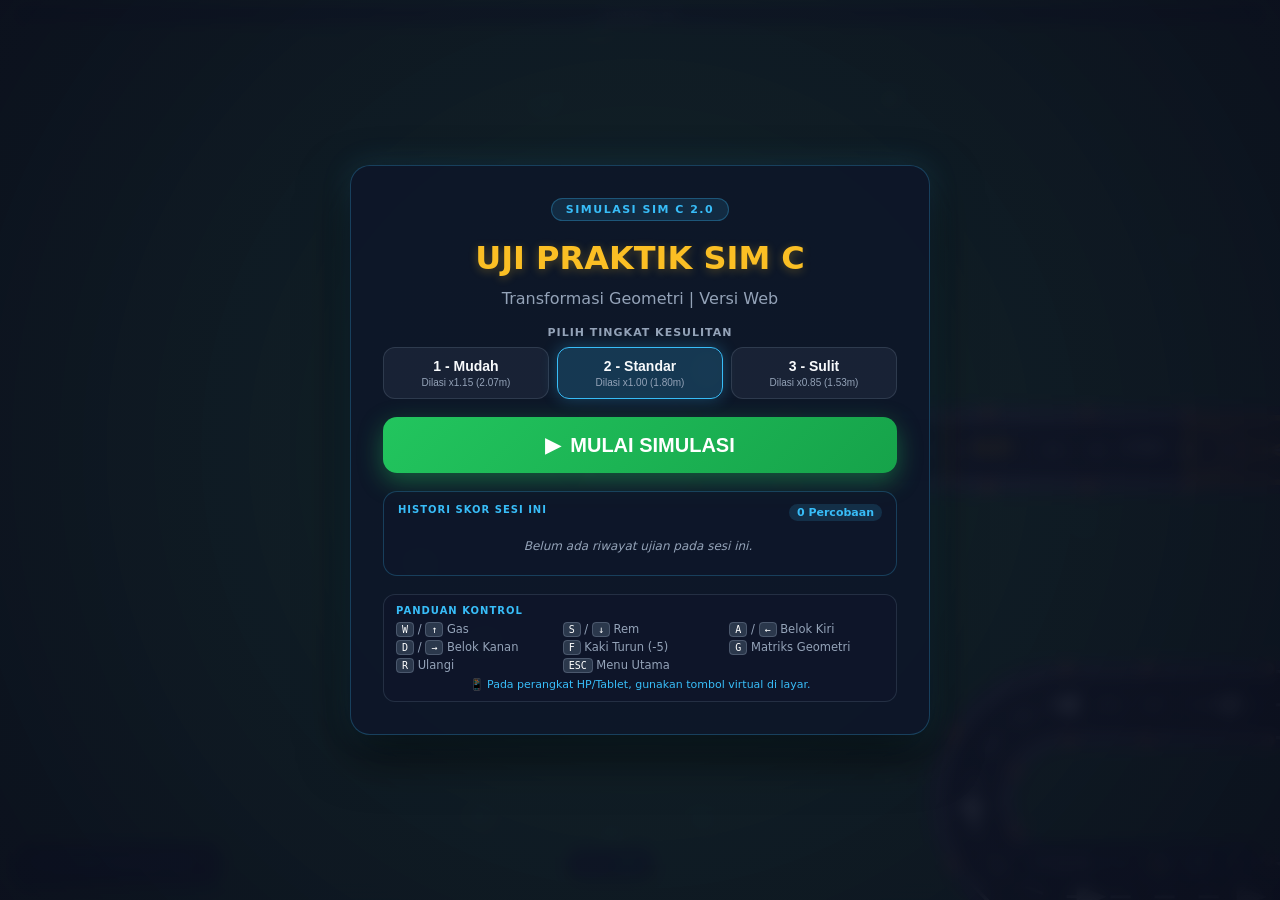
==== commit 2a636039: "index.html" ====
--- a/index.html
+++ b/index.html
@@ -1880,6 +1880,15 @@
         });
       }
 
+      const btnHudMatrix = document.getElementById('btn-hud-matrix');
+      if (btnHudMatrix) {
+        btnHudMatrix.addEventListener('click', () => {
+          this.sound.init();
+          this.showGuides = !this.showGuides;
+          this.dom.matrixInspector.style.display = this.showGuides ? 'block' : 'none';
+        });
+      }
+
       this.dom.levelBtns.forEach(btn => {
         btn.addEventListener('click', () => {
           this.dom.levelBtns.forEach(b => b.classList.remove('active'));
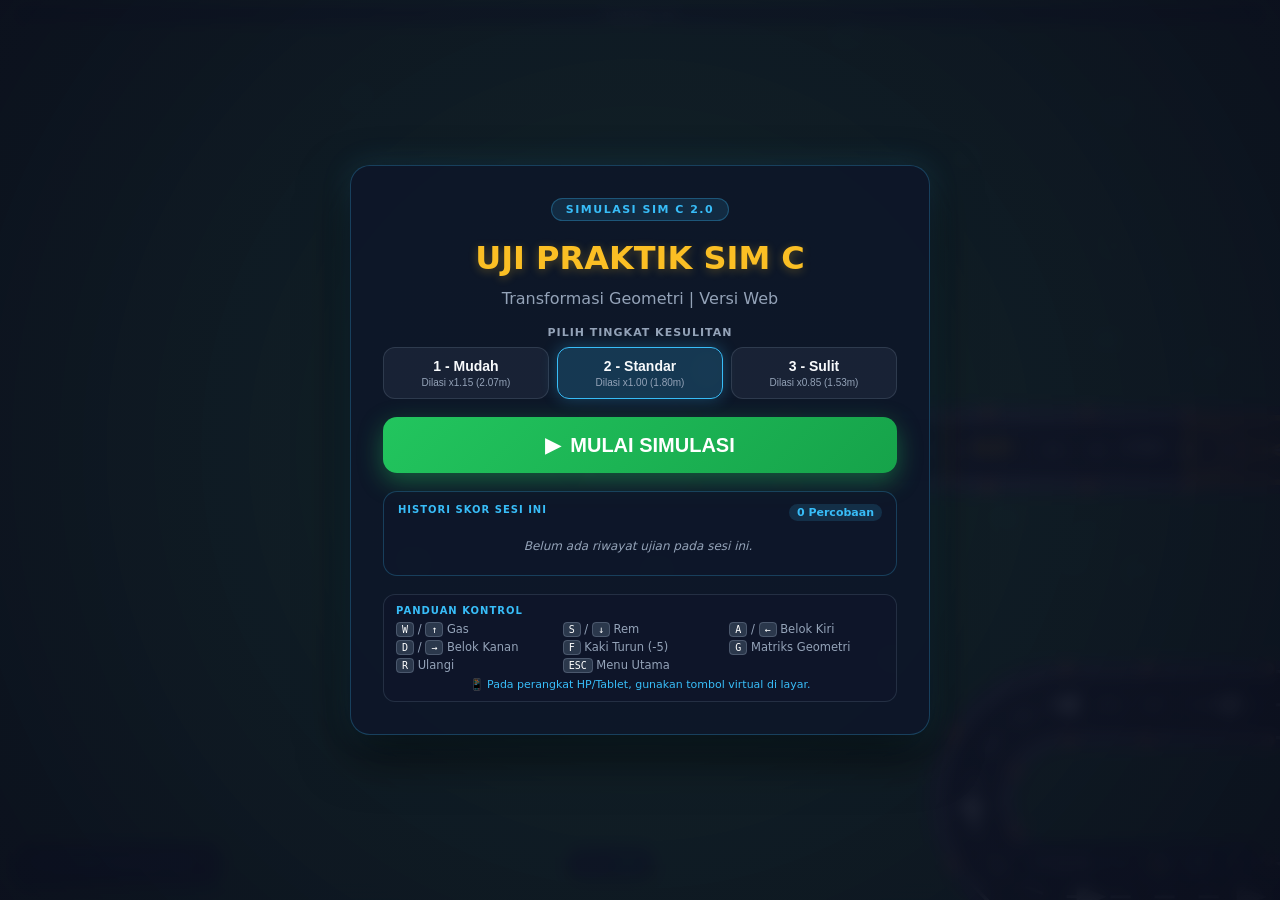
==== commit 5a5ebe1d: "index.html" ====
--- a/index.html
+++ b/index.html
@@ -1872,7 +1872,7 @@
         });
       }
 
-      const btnHudMenu = document.getElementById('btn-hud-menu');
+     const btnHudMenu = document.getElementById('btn-hud-menu');
       if (btnHudMenu) {
         btnHudMenu.addEventListener('click', () => {
           this.sound.init();
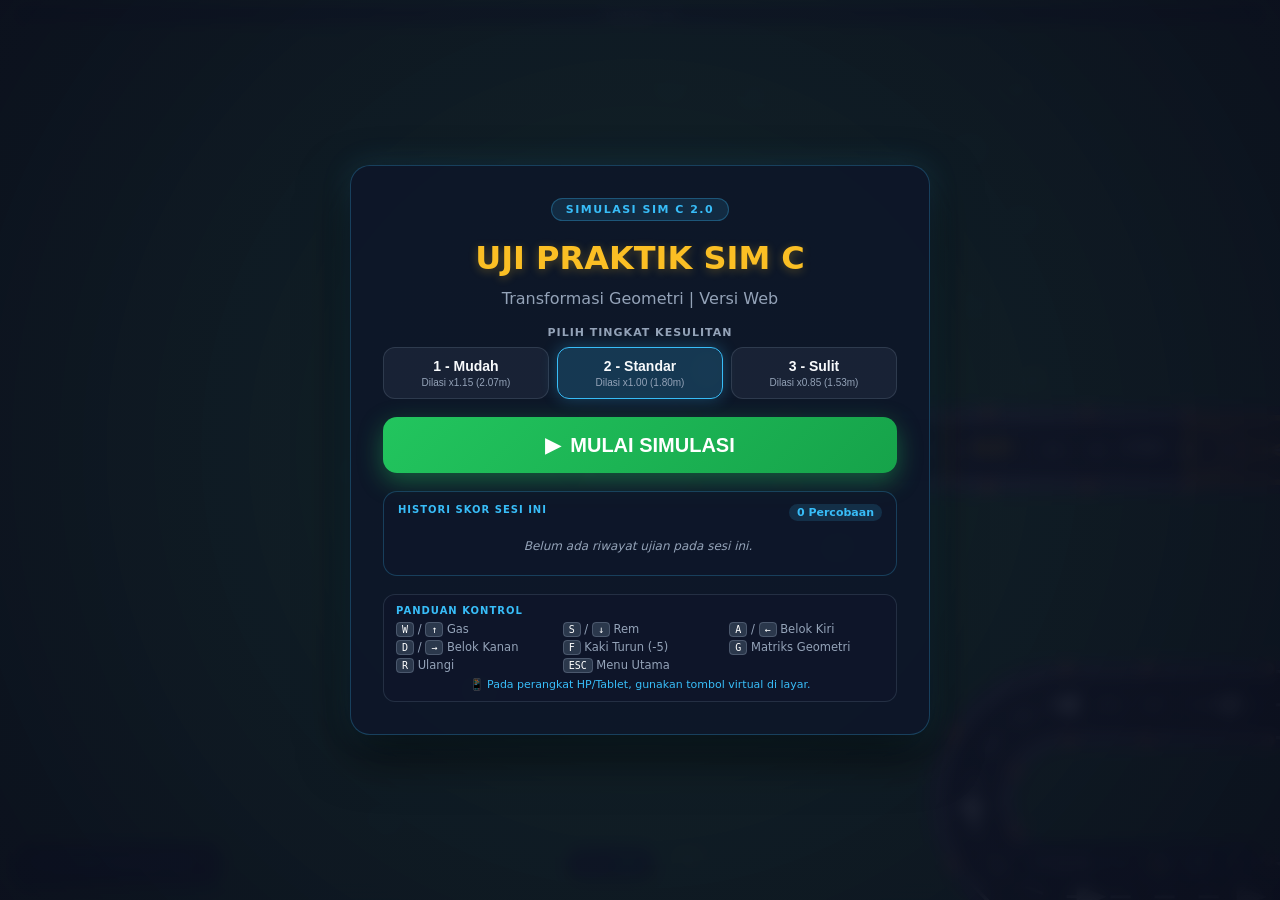
==== commit 94e81174: "index.html" ====
--- a/index.html
+++ b/index.html
@@ -819,7 +819,7 @@
     .btn-secondary:active { background: rgba(51, 65, 85, 0.9); }
 
     /* Penyesuaian tata letak khusus layar HP agar HUD tidak tertumpuk tombol kontrol */
-    @media (max-width: 768px) {
+    @media (max-width: 1100px), (pointer: coarse) {
       .hud-top-bar {
         position: fixed !important;
         top: 38px !important;
@@ -834,6 +834,13 @@
       .hud-top-bar .hud-pill {
         padding: 4px 10px;
         font-size: 11px;
+      }
+      .matrix-card {
+     top: 90px !important;
+     bottom: auto !important;
+     left: 10px !important;
+     right: auto !important;
+     z-index: 45;
       }
      #touch-controls,
       .touch-controls {
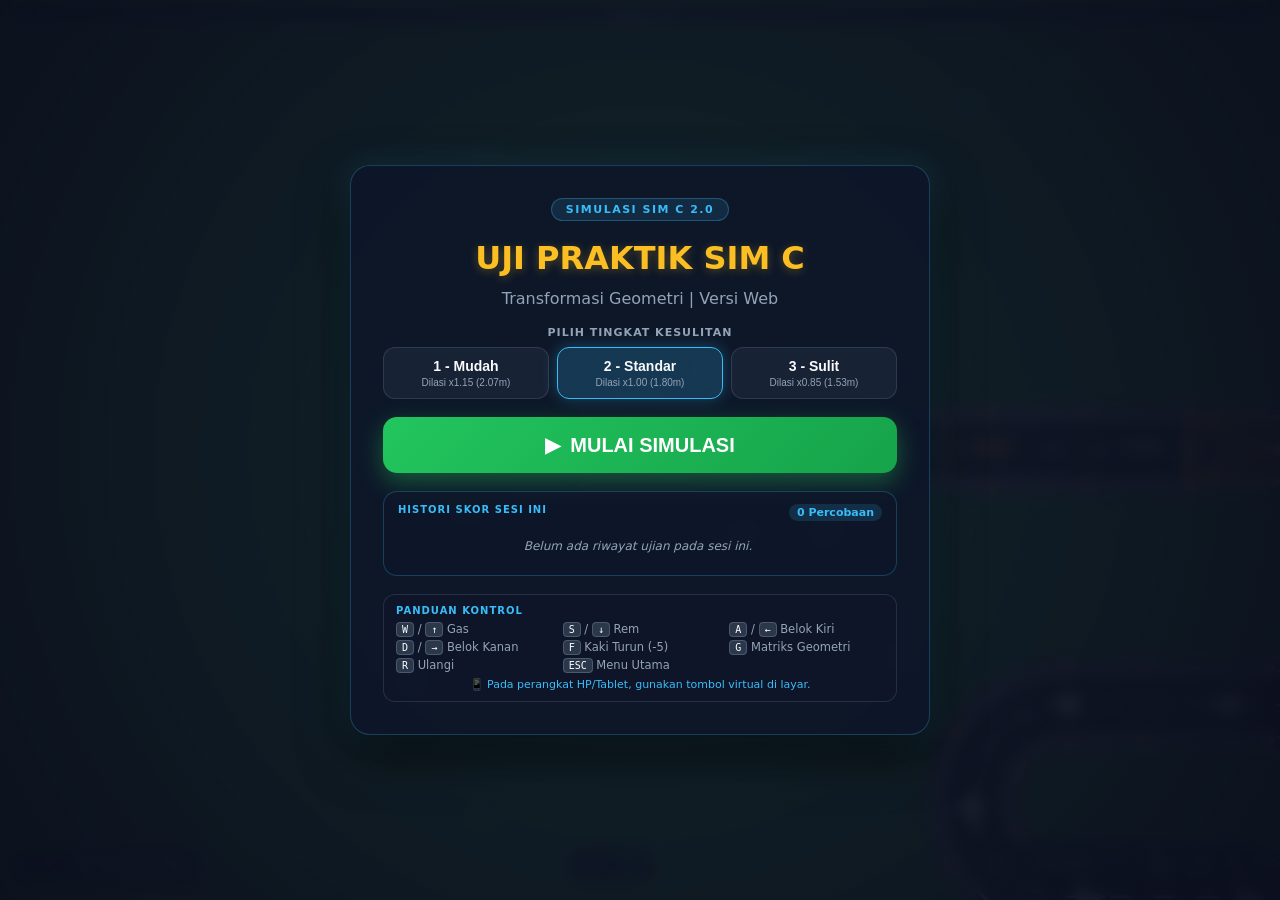
==== commit 99675ffb: "index.html" ====
--- a/index.html
+++ b/index.html
@@ -552,7 +552,7 @@
       pointer-events: auto;
       backdrop-filter: blur(8px);
       box-shadow: 0 4px 16px rgba(0,0,0,0.4);
-      display: block;
+      display: none;
     }
     .matrix-header {
       display: flex;
@@ -1775,7 +1775,8 @@
       this.dom.finishScreen.classList.toggle('active', newState === STATE_FINISHED);
       const touchEl = document.getElementById('touch-controls');
       if (touchEl) {
-        touchEl.style.display = (newState === STATE_PLAYING) ? 'flex' : 'none';
+        const isTouchOrSmall = window.matchMedia('(max-width: 1100px), (pointer: coarse)').matches;
+        touchEl.style.display = (newState === STATE_PLAYING && isTouchOrSmall) ? 'flex' : 'none';
       }
 
       if (newState === STATE_COUNTDOWN) {
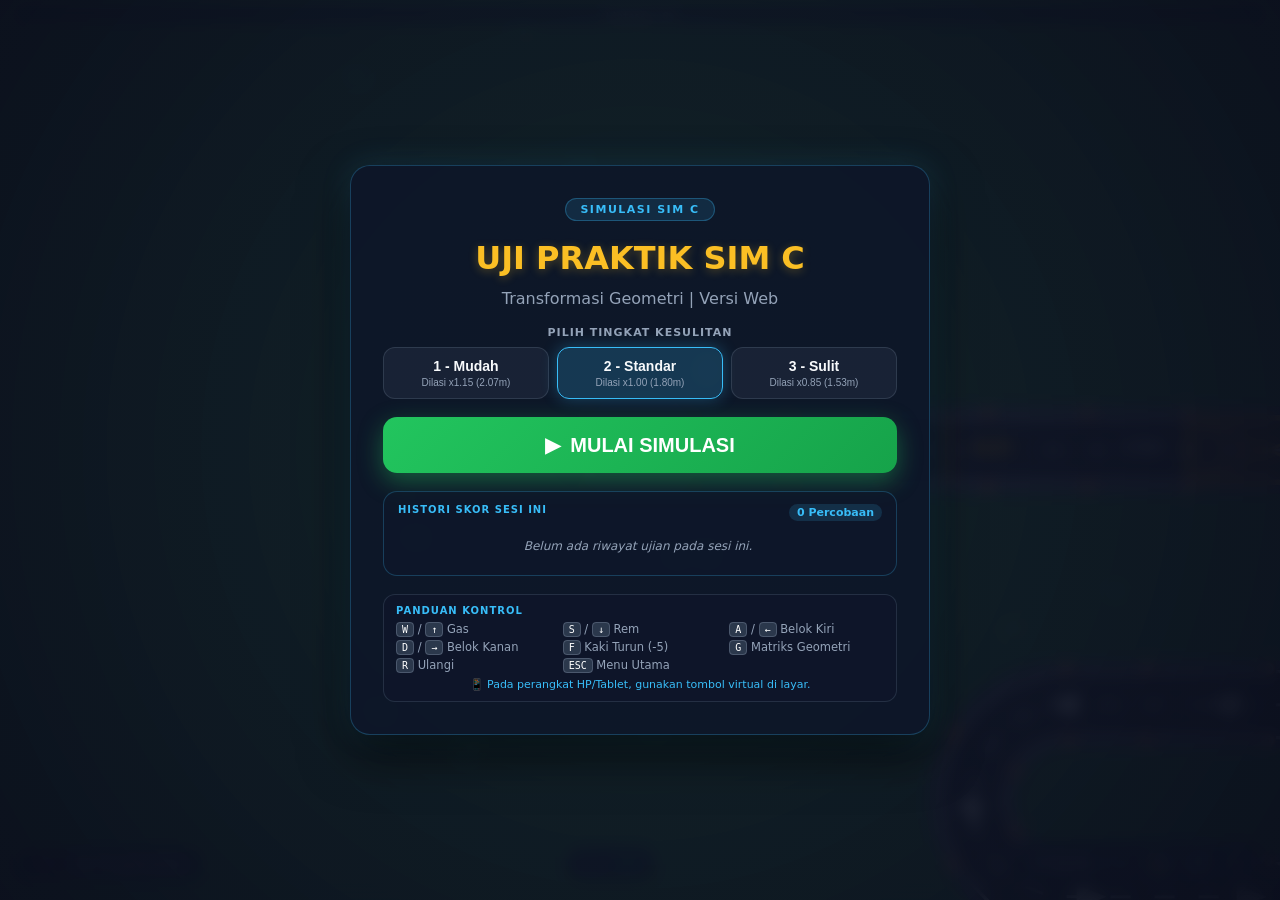
==== commit bd624885: "index.html" ====
--- a/index.html
+++ b/index.html
@@ -913,7 +913,7 @@
   <!-- Start Menu Screen -->
   <div id="menu-screen" class="overlay-screen active">
     <div class="menu-card">
-      <div class="menu-badge">SIMULASI SIM C 2.0</div>
+      <div class="menu-badge">SIMULASI SIM C</div>
       <h1 class="menu-title">UJI PRAKTIK SIM C</h1>
       <p class="menu-subtitle">Transformasi Geometri | Versi Web</p>
 
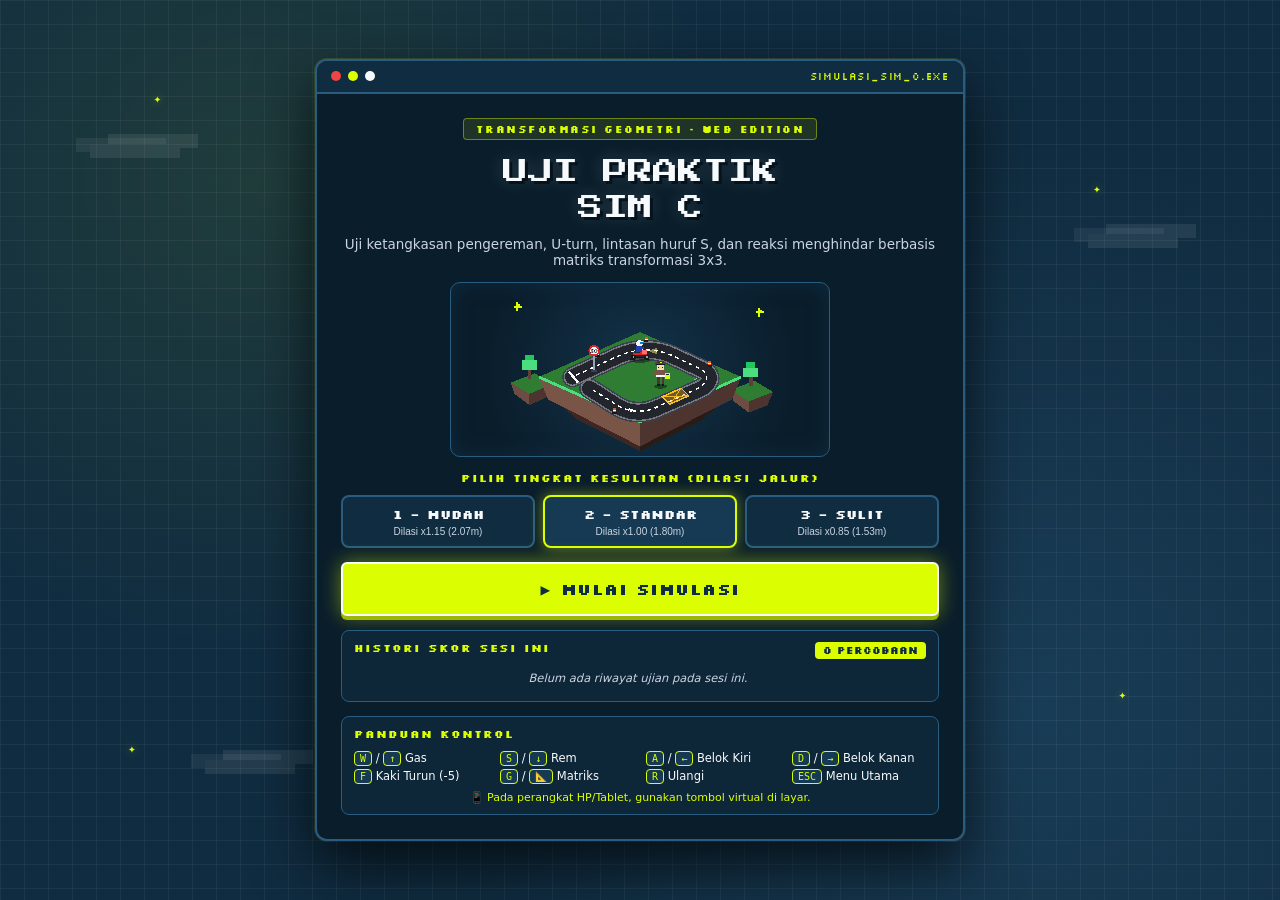
==== commit 03a28ea1: "Add files via upload" ====
--- a/index.html
+++ b/index.html
@@ -1,2744 +1,381 @@
-<!DOCTYPE html>
-<html lang="id">
-<head>
-  <meta charset="UTF-8">
-  <meta name="viewport" content="width=device-width, initial-scale=1.0, maximum-scale=1.0, user-scalable=no, viewport-fit=cover">
-  <title>Simulasi Uji Praktik SIM C - Transformasi Geometri (Web Edition)</title>
-  <style>
-    /* ==========================================================
-       RESET & BASE THEME
-       ========================================================== */
-    *, *::before, *::after {
-      box-sizing: border-box;
-      margin: 0;
-      padding: 0;
-      user-select: none;
-      -webkit-user-select: none;
-      -webkit-touch-callout: none;
-    }
-    :root {
-      --bg: #0b0f1d;
-      --card-bg: rgba(15, 23, 42, 0.92);
-      --card-border: rgba(56, 189, 248, 0.25);
-      --primary: #22c55e;
-      --primary-hover: #16a34a;
-      --primary-glow: rgba(34, 197, 94, 0.4);
-      --danger: #ef4444;
-      --warning: #f59e0b;
-      --accent: #38bdf8;
-      --text: #f8fafc;
-      --text-muted: #94a3b8;
-      --font-main: system-ui, -apple-system, BlinkMacSystemFont, 'Segoe UI', Roboto, sans-serif;
-      --font-mono: ui-monospace, SFMono-Regular, Menlo, Monaco, Consolas, monospace;
-    }
-
-    html, body {
-      width: 100%;
-      height: 100%;
-      height: 100dvh;
-      overflow: hidden;
-      position: fixed;
-      top: 0;
-      left: 0;
-      background-color: var(--bg);
-      font-family: var(--font-main);
-      color: var(--text);
-    }
-
-    #app {
-      position: relative;
-      width: 100%;
-      height: 100%;
-      height: 100dvh;
-      overflow: hidden;
-    }
-
-    /* 60FPS Fullscreen Canvas */
-    #gameCanvas {
-      position: absolute;
-      top: 0;
-      left: 0;
-      width: 100%;
-      height: 100%;
-      display: block;
-      background: #0f1423;
-      z-index: 1;
-    }
-
-    /* Flash Merah saat keluar jalur / tabrakan */
-    #flash-overlay {
-      position: absolute;
-      inset: 0;
-      background: rgba(239, 68, 68, 0.45);
-      pointer-events: none;
-      opacity: 0;
-      transition: opacity 0.15s ease-out;
-      z-index: 10;
-    }
-
-    /* ==========================================================
-       OVERLAY SCREENS (Menu, Countdown, Finish, HUD)
-       ========================================================== */
-    .overlay-screen {
-      position: absolute;
-      inset: 0;
-      z-index: 20;
-      pointer-events: none;
-      display: none;
-    }
-    .overlay-screen.active {
-      display: flex;
-      pointer-events: auto;
-    }
-
-    /* ==========================================================
-       START MENU (Modern Auto-Layout Responsive Card)
-       ========================================================== */
-    #menu-screen {
-      align-items: center;
-      justify-content: center;
-      padding: clamp(12px, 3vw, 28px);
-      background: radial-gradient(circle at center, rgba(15, 23, 42, 0.85) 0%, rgba(11, 15, 29, 0.98) 100%);
-      backdrop-filter: blur(8px);
-      -webkit-backdrop-filter: blur(8px);
-      overflow-y: auto;
-    }
-
-    .menu-card {
-      width: 100%;
-      max-width: 580px;
-      background: var(--card-bg);
-      border: 1px solid var(--card-border);
-      border-radius: 20px;
-      padding: clamp(16px, 4vw, 32px);
-      box-shadow: 0 20px 50px rgba(0, 0, 0, 0.6), 0 0 30px rgba(56, 189, 248, 0.15);
-      text-align: center;
-      display: flex;
-      flex-direction: column;
-      gap: clamp(12px, 2.5vw, 18px);
-      margin: auto;
-      max-height: 94dvh;
-      overflow-y: auto;
-    }
-
-    .menu-badge {
-      display: inline-block;
-      align-self: center;
-      padding: 4px 14px;
-      border-radius: 9999px;
-      font-size: 11px;
-      font-weight: 700;
-      letter-spacing: 1.5px;
-      color: var(--accent);
-      background: rgba(56, 189, 248, 0.12);
-      border: 1px solid rgba(56, 189, 248, 0.3);
-    }
-
-    .menu-title {
-      font-size: clamp(22px, 5vw, 32px);
-      font-weight: 800;
-      color: #fbbf24;
-      text-shadow: 0 2px 10px rgba(251, 191, 36, 0.3);
-      line-height: 1.2;
-    }
-
-    .menu-subtitle {
-      font-size: clamp(13px, 2.8vw, 16px);
-      color: var(--text-muted);
-      margin-top: -6px;
-    }
-
-    .level-section {
-      display: flex;
-      flex-direction: column;
-      gap: 8px;
-    }
-    .section-label {
-      font-size: 11px;
-      font-weight: 600;
-      letter-spacing: 1px;
-      color: var(--text-muted);
-    }
-    .level-btn-group {
-      display: grid;
-      grid-template-columns: repeat(3, 1fr);
-      gap: 8px;
-    }
-    .level-btn {
-      background: rgba(30, 41, 59, 0.7);
-      border: 1.5px solid rgba(71, 85, 105, 0.5);
-      border-radius: 12px;
-      padding: 10px 6px;
-      color: var(--text);
-      cursor: pointer;
-      display: flex;
-      flex-direction: column;
-      align-items: center;
-      gap: 3px;
-      transition: all 0.15s ease;
-    }
-    .level-btn:hover {
-      background: rgba(51, 65, 85, 0.9);
-      border-color: var(--accent);
-    }
-    .level-btn.active {
-      background: rgba(14, 116, 144, 0.4);
-      border-color: var(--accent);
-      box-shadow: 0 0 16px rgba(56, 189, 248, 0.3);
-    }
-    .level-btn[data-level="1"].active { border-color: #22c55e; background: rgba(34, 197, 94, 0.2); }
-    .level-btn[data-level="2"].active { border-color: #38bdf8; background: rgba(56, 189, 248, 0.2); }
-    .level-btn[data-level="3"].active { border-color: #ef4444; background: rgba(239, 68, 68, 0.2); }
-
-    .lvl-title { font-weight: 700; font-size: clamp(12px, 2.5vw, 14px); }
-    .lvl-desc { font-size: 10px; color: var(--text-muted); }
-
-    .btn-primary {
-      background: linear-gradient(135deg, #22c55e 0%, #16a34a 100%);
-      color: white;
-      border: none;
-      border-radius: 14px;
-      padding: clamp(12px, 3vw, 16px) 24px;
-      font-size: clamp(16px, 3.5vw, 20px);
-      font-weight: 700;
-      cursor: pointer;
-      box-shadow: 0 8px 24px var(--primary-glow);
-      display: flex;
-      align-items: center;
-      justify-content: center;
-      gap: 10px;
-      transition: transform 0.1s, box-shadow 0.1s;
-    }
-    .btn-primary:active {
-      transform: scale(0.98);
-      box-shadow: 0 4px 12px var(--primary-glow);
-    }
-
-    .controls-guide-box {
-      background: rgba(15, 23, 42, 0.6);
-      border: 1px solid rgba(51, 65, 85, 0.6);
-      border-radius: 12px;
-      padding: 10px 12px;
-      font-size: 12px;
-      color: var(--text-muted);
-      text-align: left;
-    }
-
-    /* Histori Skor Sesi Ini */
-    .history-box {
-      background: rgba(15, 23, 42, 0.65);
-      border: 1px solid rgba(56, 189, 248, 0.25);
-      border-radius: 14px;
-      padding: 12px 14px;
-      text-align: left;
-      display: flex;
-      flex-direction: column;
-      gap: 8px;
-    }
-    .history-header {
-      display: flex;
-      justify-content: space-between;
-      align-items: center;
-    }
-    .history-count-badge {
-      font-size: 11px;
-      font-weight: 700;
-      color: var(--accent);
-      background: rgba(56, 189, 248, 0.15);
-      padding: 2px 8px;
-      border-radius: 9999px;
-    }
-    .history-list {
-      display: flex;
-      flex-direction: column;
-      gap: 6px;
-      max-height: 140px;
-      overflow-y: auto;
-      padding-right: 4px;
-    }
-    .history-empty {
-      font-size: 12px;
-      color: var(--text-muted);
-      text-align: center;
-      padding: 10px 0;
-      font-style: italic;
-    }
-    .history-item {
-      display: flex;
-      justify-content: space-between;
-      align-items: center;
-      background: rgba(30, 41, 59, 0.6);
-      border: 1px solid rgba(71, 85, 105, 0.4);
-      border-radius: 10px;
-      padding: 6px 10px;
-      font-size: 12px;
-    }
-    .history-item.pass { border-left: 3px solid #22c55e; }
-    .history-item.fail { border-left: 3px solid #ef4444; }
-    .hist-left {
-      display: flex;
-      align-items: center;
-      gap: 8px;
-    }
-    .hist-badge {
-      font-weight: 800;
-      font-size: 11px;
-      color: #94a3b8;
-    }
-    .hist-level {
-      font-size: 11px;
-      color: #cbd5e1;
-    }
-    .hist-time {
-      font-size: 10.5px;
-      color: var(--text-muted);
-      font-family: var(--font-mono);
-    }
-    .hist-right {
-      display: flex;
-      align-items: center;
-      gap: 8px;
-    }
-    .hist-score {
-      font-weight: 800;
-      font-family: var(--font-mono);
-    }
-    .hist-status {
-      font-size: 10.5px;
-      font-weight: 700;
-      padding: 2px 6px;
-      border-radius: 6px;
-    }
-    .status-pass { color: #22c55e; background: rgba(34, 197, 94, 0.15); }
-    .status-fail { color: #ef4444; background: rgba(239, 68, 68, 0.15); }
-
-    /* Modal History Chips */
-    .history-preview-box {
-      background: rgba(15, 23, 42, 0.5);
-      border: 1px solid rgba(56, 189, 248, 0.2);
-      border-radius: 12px;
-      padding: 8px 12px;
-      font-size: 11px;
-      text-align: left;
-    }
-    .preview-title {
-      font-size: 10px;
-      font-weight: 700;
-      color: var(--accent);
-      margin-bottom: 5px;
-    }
-    .preview-chips {
-      display: flex;
-      flex-wrap: wrap;
-      gap: 6px;
-    }
-    .preview-chip {
-      background: rgba(30, 41, 59, 0.8);
-      border: 1px solid rgba(71, 85, 105, 0.4);
-      border-radius: 6px;
-      padding: 2px 7px;
-      font-size: 10.5px;
-    }
-    .preview-chip.pass { border-color: #22c55e; color: #86efac; }
-    .preview-chip.fail { border-color: #ef4444; color: #fca5a5; }
-    .guide-title {
-      font-size: 10px;
-      font-weight: 700;
-      letter-spacing: 1px;
-      color: var(--accent);
-      margin-bottom: 6px;
-    }
-    .guide-grid {
-      display: grid;
-      grid-template-columns: repeat(auto-fit, minmax(130px, 1fr));
-      gap: 4px 12px;
-      font-size: 11.5px;
-    }
-    .guide-grid kbd {
-      background: rgba(51, 65, 85, 0.8);
-      border: 1px solid rgba(148, 163, 184, 0.3);
-      border-radius: 4px;
-      padding: 1px 5px;
-      font-family: var(--font-mono);
-      font-size: 10px;
-      color: #fff;
-    }
-    .mobile-note {
-      margin-top: 6px;
-      font-size: 11px;
-      color: #38bdf8;
-      text-align: center;
-    }
-
-    /* ==========================================================
-       COUNTDOWN OVERLAY
-       ========================================================== */
-    #countdown-overlay {
-      align-items: center;
-      justify-content: center;
-      background: rgba(11, 15, 29, 0.4);
-      backdrop-filter: blur(2px);
-    }
-    #countdown-number {
-      font-size: clamp(80px, 20vw, 150px);
-      font-weight: 900;
-      color: #fbbf24;
-      text-shadow: 0 4px 30px rgba(251, 191, 36, 0.6);
-      animation: popBounce 0.9s cubic-bezier(0.175, 0.885, 0.32, 1.275) infinite;
-    }
-    @keyframes popBounce {
-      0% { transform: scale(0.6); opacity: 0; }
-      50% { transform: scale(1.08); opacity: 1; }
-      100% { transform: scale(1); opacity: 0.85; }
-    }
-
-    /* ==========================================================
-       HUD OVERLAY (Responsive Bars, Alerts, Speed, Pills)
-       ========================================================== */
-    #hud-overlay {
-      display: flex;
-      flex-direction: column;
-      justify-content: space-between;
-      pointer-events: none;
-      padding: clamp(8px, 2vw, 16px);
-      padding-top: max(8px, env(safe-area-inset-top));
-    }
-
-    /* Top Progress Bar */
-    .progress-container {
-      width: 100%;
-      height: 14px;
-      background: rgba(15, 23, 42, 0.85);
-      border: 1px solid rgba(56, 189, 248, 0.3);
-      border-radius: 9999px;
-      position: relative;
-      overflow: hidden;
-      margin-bottom: 8px;
-    }
-    .progress-fill {
-      height: 100%;
-      width: 0%;
-      background: linear-gradient(90deg, #38bdf8, #22c55e);
-      border-radius: 9999px;
-      transition: width 0.1s linear;
-    }
-    .progress-text {
-      position: absolute;
-      inset: 0;
-      display: flex;
-      align-items: center;
-      justify-content: center;
-      font-size: 9.5px;
-      font-weight: 700;
-      font-family: var(--font-mono);
-      color: #fff;
-      text-shadow: 0 1px 3px rgba(0,0,0,0.8);
-    }
-
-    /* Top Stats Pills */
-    .hud-top-bar {
-      display: flex;
-      flex-wrap: wrap;
-      gap: 6px;
-      align-items: center;
-      justify-content: space-between;
-      width: 100%;
-    }
-    .hud-pill {
-      background: rgba(15, 23, 42, 0.88);
-      border: 1px solid rgba(56, 189, 248, 0.25);
-      border-radius: 12px;
-      padding: 6px 12px;
-      display: flex;
-      align-items: center;
-      gap: 6px;
-      font-size: clamp(11px, 2.2vw, 13px);
-      backdrop-filter: blur(6px);
-      box-shadow: 0 4px 12px rgba(0,0,0,0.3);
-      pointer-events: auto;
-    }
-    .hud-label { color: var(--text-muted); font-size: 10.5px; }
-    .hud-value { font-weight: 700; color: #fff; }
-    .hud-subvalue { font-size: 11px; color: #38bdf8; font-family: var(--font-mono); }
-
-.hud-action-btn {
-      background: rgba(56, 189, 248, 0.18);
-      border: 1px solid rgba(56, 189, 248, 0.45);
-      color: #f8fafc;
-      border-radius: 8px;
-      width: 28px;
-      height: 28px;
-      font-size: 15px;
-      font-weight: 800;
-      display: inline-flex;
-      align-items: center;
-      justify-content: center;
-      cursor: pointer;
-      margin-left: 4px;
-      touch-action: manipulation;
-    }
-    .hud-action-btn:active {
-      background: rgba(56, 189, 248, 0.45);
-      transform: scale(0.92);
-    }
-    .score-good { color: #22c55e !important; }
-    .score-warn { color: #f59e0b !important; }
-    .score-bad  { color: #ef4444 !important; }
-
-    /* Alert Banner (REM! Kotak Kuning / Lajur Ditutup) */
-    .alert-banner {
-      align-self: center;
-      margin-top: 10px;
-      background: rgba(220, 38, 38, 0.92);
-      border: 2px solid #fca5a5;
-      color: #fff;
-      font-weight: 800;
-      font-size: clamp(14px, 3.5vw, 20px);
-      padding: 8px 20px;
-      border-radius: 9999px;
-      box-shadow: 0 4px 20px rgba(220, 38, 38, 0.5);
-      animation: alertPulse 0.8s ease-in-out infinite alternate;
-      display: none;
-      text-align: center;
-    }
-    @keyframes alertPulse {
-      from { transform: scale(0.98); }
-      to { transform: scale(1.02); }
-    }
-
-    /* Toast Notifications Container */
-    #toast-container {
-      position: absolute;
-      top: 90px;
-      left: 50%;
-      transform: translateX(-50%);
-      display: flex;
-      flex-direction: column;
-      gap: 6px;
-      align-items: center;
-      pointer-events: none;
-      z-index: 50;
-      width: 90%;
-      max-width: 400px;
-    }
-    .toast-msg {
-      background: rgba(15, 23, 42, 0.92);
-      border: 1px solid rgba(239, 68, 68, 0.5);
-      color: #fca5a5;
-      font-weight: 700;
-      font-size: clamp(12px, 2.5vw, 14px);
-      padding: 6px 14px;
-      border-radius: 20px;
-      box-shadow: 0 4px 12px rgba(0,0,0,0.5);
-      animation: toastIn 0.2s ease-out;
-      text-align: center;
-    }
-    @keyframes toastIn {
-      from { opacity: 0; transform: translateY(-8px); }
-      to { opacity: 1; transform: translateY(0); }
-    }
-
-    /* Matrix Transform Card (Kiri Bawah) */
-    .matrix-card {
-      position: absolute;
-      bottom: max(16px, env(safe-area-inset-bottom));
-      left: max(16px, env(safe-area-inset-left));
-      background: rgba(15, 23, 42, 0.9);
-      border: 1px solid rgba(56, 189, 248, 0.3);
-      border-radius: 12px;
-      padding: 8px 12px;
-      font-size: 11px;
-      max-width: 320px;
-      pointer-events: auto;
-      backdrop-filter: blur(8px);
-      box-shadow: 0 4px 16px rgba(0,0,0,0.4);
-      display: none;
-    }
-    .matrix-header {
-      display: flex;
-      justify-content: space-between;
-      align-items: center;
-      margin-bottom: 4px;
-      font-weight: 700;
-      color: var(--accent);
-      font-size: 10.5px;
-    }
-    .matrix-code {
-      font-family: var(--font-mono);
-      line-height: 1.35;
-      color: #bae6fd;
-      font-size: 10px;
-    }
-    .icon-btn {
-      background: none;
-      border: none;
-      color: var(--text-muted);
-      cursor: pointer;
-      font-size: 12px;
-      padding: 2px 4px;
-    }
-    .icon-btn:hover { color: #fff; }
-
-    /* ==========================================================
-       TOUCH CONTROLS (Mobile Two-Thumb Gaming Layout)
-       ========================================================== */
-    #touch-controls {
-      display: none; /* Auto-shown on touch devices */
-      position: fixed;
-      bottom: max(16px, calc(env(safe-area-inset-bottom) + 12px));
-      left: max(14px, env(safe-area-inset-left));
-      right: max(14px, env(safe-area-inset-right));
-      justify-content: space-between;
-      align-items: flex-end;
-      pointer-events: none;
-      z-index: 40;
-    }
-
-    .touch-cluster {
-      display: flex;
-      gap: 12px;
-      pointer-events: auto;
-      align-items: flex-end;
-    }
-
-    .touch-btn {
-      width: clamp(56px, 12vw, 68px);
-      height: clamp(56px, 12vw, 68px);
-      border-radius: 50%;
-      background: rgba(15, 23, 42, 0.85);
-      border: 2.5px solid rgba(56, 189, 248, 0.5);
-      color: #fff;
-      font-weight: 800;
-      font-size: clamp(16px, 4vw, 22px);
-      display: flex;
-      align-items: center;
-      justify-content: center;
-      box-shadow: 0 6px 18px rgba(0, 0, 0, 0.6);
-      touch-action: manipulation;
-      transition: transform 0.08s, background 0.08s, border-color 0.08s;
-      -webkit-tap-highlight-color: transparent;
-    }
-    .touch-btn:active, .touch-btn.pressed {
-      transform: scale(0.92);
-      background: rgba(56, 189, 248, 0.35);
-      border-color: #38bdf8;
-    }
-
-    .btn-gas {
-      background: rgba(22, 163, 74, 0.85);
-      border-color: #4ade80;
-      width: clamp(64px, 14vw, 76px);
-      height: clamp(64px, 14vw, 76px);
-      font-size: clamp(14px, 3.5vw, 17px);
-    }
-    .btn-gas:active, .btn-gas.pressed {
-      background: #16a34a;
-      border-color: #86efac;
-    }
-
-    .btn-brake {
-      background: rgba(220, 38, 38, 0.85);
-      border-color: #f87171;
-      width: clamp(60px, 13vw, 70px);
-      height: clamp(60px, 13vw, 70px);
-      font-size: clamp(13px, 3.2vw, 16px);
-    }
-    .btn-brake:active, .btn-brake.pressed {
-      background: #dc2626;
-      border-color: #fca5a5;
-    }
-
-    .btn-foot {
-      width: clamp(48px, 10vw, 56px);
-      height: clamp(48px, 10vw, 56px);
-      background: rgba(217, 119, 6, 0.85);
-      border-color: #fbbf24;
-      font-size: clamp(10px, 2.5vw, 12px);
-    }
-    .btn-foot:active, .btn-foot.pressed {
-      background: #d97706;
-      border-color: #fde68a;
-    }
-
-    /* Auto show touch controls on mobile & touch displays */
-    @media (pointer: coarse), (hover: none), (max-width: 900px) {
-      #touch-controls {
-        display: flex;
-      }
-    }
-
-    /* On mobile portrait, hide matrix card by default so it doesn't overlap touch buttons */
-    @media (max-width: 600px) and (orientation: portrait) {
-   .matrix-card {
-     display: none;
-     top: 90px;
-     bottom: auto;
-     left: 10px;
-     right: 10px;
-     max-width: none;
-     z-index: 45;
-   }
- }
-
-    /* ==========================================================
-       FINISH MODAL DIALOG
-       ========================================================== */
-    #finish-screen {
-      align-items: center;
-      justify-content: center;
-      background: rgba(11, 15, 29, 0.8);
-      backdrop-filter: blur(8px);
-      padding: 16px;
-      overflow-y: auto;
-    }
-    .modal-card {
-      width: 100%;
-      max-width: 520px;
-      background: var(--card-bg);
-      border: 2px solid var(--card-border);
-      border-radius: 24px;
-      padding: clamp(20px, 5vw, 32px);
-      text-align: center;
-      display: flex;
-      flex-direction: column;
-      gap: 16px;
-      box-shadow: 0 20px 50px rgba(0,0,0,0.7);
-      margin: auto;
-      max-height: 94dvh;
-      overflow-y: auto;
-    }
-    .modal-card.pass { border-color: #22c55e; box-shadow: 0 0 40px rgba(34, 197, 94, 0.25); }
-    .modal-card.fail { border-color: #ef4444; box-shadow: 0 0 40px rgba(239, 68, 68, 0.25); }
-
-    .result-icon { font-size: clamp(40px, 8vw, 60px); line-height: 1; }
-    .result-title {
-      font-size: clamp(22px, 5vw, 32px);
-      font-weight: 800;
-      color: #fff;
-    }
-    .pass .result-title { color: #22c55e; }
-    .fail .result-title { color: #ef4444; }
-
-    .score-summary-box {
-      background: rgba(15, 23, 42, 0.7);
-      border: 1px solid rgba(51, 65, 85, 0.5);
-      border-radius: 16px;
-      padding: 14px 18px;
-      display: flex;
-      flex-direction: column;
-      gap: 8px;
-    }
-    .score-main {
-      display: flex;
-      align-items: baseline;
-      justify-content: center;
-      gap: 6px;
-    }
-    .score-digit {
-      font-size: clamp(36px, 8vw, 48px);
-      font-weight: 900;
-      font-family: var(--font-mono);
-      color: #22c55e;
-    }
-    .score-max { font-size: 18px; color: var(--text-muted); }
-
-    .score-bar-track {
-      width: 100%;
-      height: 12px;
-      background: #1e293b;
-      border-radius: 9999px;
-      position: relative;
-      overflow: visible;
-    }
-    .score-bar-fill {
-      height: 100%;
-      border-radius: 9999px;
-      background: #22c55e;
-      transition: width 0.6s ease;
-    }
-    .threshold-line {
-      position: absolute;
-      left: 70%;
-      top: -3px;
-      bottom: -3px;
-      width: 2px;
-      background: #f59e0b;
-    }
-
-    .score-legend {
-      display: flex;
-      justify-content: space-between;
-      font-size: 11px;
-      color: var(--text-muted);
-    }
-
-    .faults-list-box {
-      text-align: left;
-      background: rgba(15, 23, 42, 0.6);
-      border-radius: 12px;
-      padding: 10px 14px;
-      max-height: 130px;
-      overflow-y: auto;
-    }
-    .faults-title {
-      font-size: 11px;
-      font-weight: 700;
-      color: #f59e0b;
-      margin-bottom: 6px;
-    }
-    #finish-faults-list {
-      list-style: none;
-      display: flex;
-      flex-direction: column;
-      gap: 4px;
-      font-size: 11.5px;
-      color: #fca5a5;
-    }
-
-    .modal-actions {
-      display: grid;
-      grid-template-columns: 1fr 1fr;
-      gap: 10px;
-    }
-    .btn-secondary {
-      background: rgba(30, 41, 59, 0.9);
-      border: 1px solid rgba(71, 85, 105, 0.6);
-      color: #cbd5e1;
-      border-radius: 14px;
-      padding: 12px 18px;
-      font-size: clamp(14px, 3vw, 16px);
-      font-weight: 700;
-      cursor: pointer;
-      display: flex;
-      align-items: center;
-      justify-content: center;
-      gap: 8px;
-    }
-    .btn-secondary:active { background: rgba(51, 65, 85, 0.9); }
-
-    .btn-secondary:active { background: rgba(51, 65, 85, 0.9); }
-
-    /* Penyesuaian tata letak khusus layar HP agar HUD tidak tertumpuk tombol kontrol */
-    @media (max-width: 1100px), (pointer: coarse) {
-      .hud-top-bar {
-        position: fixed !important;
-        top: 38px !important;
-        bottom: auto !important;
-        left: 8px !important;
-        right: 8px !important;
-        flex-wrap: wrap;
-        justify-content: center;
-        gap: 6px;
-        z-index: 40;
-      }
-      .hud-top-bar .hud-pill {
-        padding: 4px 10px;
-        font-size: 11px;
-      }
-      .matrix-card {
-     top: 90px !important;
-     bottom: auto !important;
-     left: 10px !important;
-     right: auto !important;
-     z-index: 45;
-      }
-     #touch-controls,
-      .touch-controls {
-        bottom: 14px !important;
-        z-index: 50;
-      }
-      }
-  </style>
-  
-</head>
-<body>
-
-<div id="app">
-  <!-- Dynamic 60FPS Game Canvas -->
-  <canvas id="gameCanvas"></canvas>
-
-  <!-- Red Flash Effect -->
-  <div id="flash-overlay"></div>
-
-  <!-- HUD In-Game Overlay -->
-  <div id="hud-overlay" class="overlay-screen">
-    <!-- Top Progress Bar -->
-    <div class="progress-container">
-      <div id="hud-progress-fill" class="progress-fill"></div>
-      <div id="hud-progress-text" class="progress-text">Lintasan: 0%</div>
-    </div>
-
-    <!-- Header Stats Bar -->
-    <div class="hud-top-bar">
-      <div class="hud-pill">
-        <span class="hud-label">Materi:</span>
-        <span id="hud-stage-name" class="hud-value">Uji Pengereman</span>
-      </div>
-
-      <div class="hud-pill">
-        <span class="hud-label">Skor:</span>
-        <span id="hud-score-val" class="hud-value score-good">100</span>
-      </div>
-
-      <div class="hud-pill">
-        <span id="hud-timer-val" class="hud-value">⏱ 00:00</span>
-        <span id="hud-speed-val" class="hud-subvalue">0 km/j</span>
-        <button id="btn-hud-matrix" class="hud-action-btn" title="Matriks Geometri (G)">📐</button>
-        <button id="btn-hud-restart" class="hud-action-btn" title="Ulangi (R)">↻</button>
-        <button id="btn-hud-menu" class="hud-action-btn" title="Menu Utama (ESC)">⌂</button>
-      </div>
-    </div>
-
-    <!-- Situational Alert (REM / LAJUR TERTUTUP) -->
-    <div id="hud-alert-banner" class="alert-banner"></div>
-
-    <!-- Toast Notification Container -->
-    <div id="toast-container"></div>
-
-    <!-- Matrix Transform Inspector (Bottom Left) -->
-    <div id="matrix-inspector" class="matrix-card">
-      <div class="matrix-header">
-        <span>Transformasi Geometri 3x3</span>
-        <button id="btn-toggle-matrix" class="icon-btn">✕</button>
-      </div>
-      <div id="matrix-content" class="matrix-code"></div>
-    </div>
-  </div>
-
-  <!-- Countdown Overlay (3, 2, 1, GO!) -->
-  <div id="countdown-overlay" class="overlay-screen">
-    <div id="countdown-number">3</div>
-  </div>
-
-  <!-- Start Menu Screen -->
-  <div id="menu-screen" class="overlay-screen active">
-    <div class="menu-card">
-      <div class="menu-badge">SIMULASI SIM C</div>
-      <h1 class="menu-title">UJI PRAKTIK SIM C</h1>
-      <p class="menu-subtitle">Transformasi Geometri | Versi Web</p>
-
-      <div class="level-section">
-        <div class="section-label">PILIH TINGKAT KESULITAN</div>
-        <div class="level-btn-group">
-          <button class="level-btn" data-level="1">
-            <span class="lvl-title">1 - Mudah</span>
-            <span class="lvl-desc">Dilasi x1.15 (2.07m)</span>
-          </button>
-          <button class="level-btn active" data-level="2">
-            <span class="lvl-title">2 - Standar</span>
-            <span class="lvl-desc">Dilasi x1.00 (1.80m)</span>
-          </button>
-          <button class="level-btn" data-level="3">
-            <span class="lvl-title">3 - Sulit</span>
-            <span class="lvl-desc">Dilasi x0.85 (1.53m)</span>
-          </button>
-        </div>
-      </div>
-
-      <button id="btn-start-game" class="btn-primary">
-        <span>▶</span> MULAI SIMULASI
-      </button>
-
-      <!-- Histori Skor Sesi Ini -->
-      <div id="history-section" class="history-box">
-        <div class="history-header">
-          <span class="guide-title">HISTORI SKOR SESI INI</span>
-          <span id="history-count" class="history-count-badge">0 Percobaan</span>
-        </div>
-        <div id="history-list" class="history-list">
-          <div class="history-empty">Belum ada riwayat ujian pada sesi ini.</div>
-        </div>
-      </div>
-
-      <div class="controls-guide-box">
-        <div class="guide-title">PANDUAN KONTROL</div>
-        <div class="guide-grid">
-          <div><kbd>W</kbd> / <kbd>↑</kbd> Gas</div>
-          <div><kbd>S</kbd> / <kbd>↓</kbd> Rem</div>
-          <div><kbd>A</kbd> / <kbd>←</kbd> Belok Kiri</div>
-          <div><kbd>D</kbd> / <kbd>→</kbd> Belok Kanan</div>
-          <div><kbd>F</kbd> Kaki Turun (-5)</div>
-          <div><kbd>G</kbd> Matriks Geometri</div>
-          <div><kbd>R</kbd> Ulangi</div>
-          <div><kbd>ESC</kbd> Menu Utama</div>
-        </div>
-        <div class="mobile-note">📱 Pada perangkat HP/Tablet, gunakan tombol virtual di layar.</div>
-      </div>
-    </div>
-  </div>
-
-  <!-- Finish Popup Dialog -->
-  <div id="finish-screen" class="overlay-screen">
-    <div id="finish-modal-box" class="modal-card pass">
-      <div id="finish-icon" class="result-icon">🏆</div>
-      <h2 id="finish-title" class="result-title">LULUS UJI PRAKTIK!</h2>
-      
-      <div class="score-summary-box">
-        <div class="score-main">
-          <span class="label">SKOR AKHIR:</span>
-          <span id="finish-score-number" class="score-digit">100</span>
-          <span class="score-max">/ 100</span>
-        </div>
-        <div class="score-bar-track">
-          <div id="finish-score-bar" class="score-bar-fill" style="width: 100%;"></div>
-          <div class="threshold-line" title="Batas Lulus (70)"></div>
-        </div>
-        <div class="score-legend">
-          <span>Syarat Kelulusan: Skor Minimal 70</span>
-          <span id="finish-time-text">Waktu: 00:00</span>
-        </div>
-      </div>
-
-      <div class="faults-list-box">
-        <div class="faults-title">Catatan Pelanggaran:</div>
-        <ul id="finish-faults-list">
-          <li>✓ Tidak ada pelanggaran! Sempurna.</li>
-        </ul>
-      </div>
-
-      <!-- Preview Histori Sesi Ini di Modal Selesai -->
-      <div id="modal-history-preview" class="history-preview-box"></div>
-
-      <div class="modal-actions">
-        <button id="btn-replay" class="btn-primary">▶ MAIN LAGI</button>
-        <button id="btn-to-menu" class="btn-secondary">⌂ KE MENU</button>
-      </div>
-    </div>
-  </div>
-
-  <!-- Responsive Touch Controls (Fixed above mobile gesture bar) -->
-  <div id="touch-controls" style="display:none">
-    <!-- Left Hand: Steer Left & Right -->
-    <div class="touch-cluster">
-      <button class="touch-btn" id="btn-left" aria-label="Belok Kiri">◀</button>
-      <button class="touch-btn" id="btn-right" aria-label="Belok Kanan">▶</button>
-    </div>
-    <!-- Right Hand: Kaki, Rem, Gas -->
-    <div class="touch-cluster">
-      <button class="touch-btn btn-foot" id="btn-foot">KAKI</button>
-      <button class="touch-btn btn-brake" id="btn-brake">REM</button>
-      <button class="touch-btn btn-gas" id="btn-gas">GAS</button>
-    </div>
-  </div>
-</div>
-
-<script>
-(() => {
-  // ==========================================================
-  // KONFIGURASI GEOMETRI SIM C
-  // ==========================================================
-  const LANE_W = 1.8;
-  const MOTOR_L = 2.0;
-  const MOTOR_W = 0.75;
-  const WHEELBASE = 1.3;
-  const V_MAX = 11.0;     // ~40 km/jam
-  const ACC = 2.4;
-  const BRAKE = 6.0;
-  const CONE_R = 0.13;
-
-  const REM_X = 9.0;
-  const BOX_X0 = 15.0;
-  const BOX_X1 = 19.0;
-
-  const LEVELS = {
-    1: { name: "Mudah", scale: 1.15, color: "#22c55e" },
-    2: { name: "Standar", scale: 1.00, color: "#38bdf8" },
-    3: { name: "Sulit", scale: 0.85, color: "#ef4444" }
-  };
-
-  const STATE_MENU = "menu";
-  const STATE_COUNTDOWN = "countdown";
-  const STATE_PLAYING = "playing";
-  const STATE_FINISHED = "finished";
-
-  // Warna Rendering Canvas
-  const ROAD_COLOR = "#232837";
-  const EDGE_COLOR = "#dce6ff";
-  const WHITE = "#f0f0ff";
-  const YELLOW = "#ffd728";
-  const CONE_COLOR = "#ff8214";
-  const CONE_HIT = "#e74c3c";
-  const CAR_COLOR = "#dc3232";
-  const WHEEL_COLOR = "#14141e";
-  const RIDER_COLOR = "#3282dc";
-  const GREEN = "#22c55e";
-  const BLUE = "#38bdf8";
-  const RED = "#ef4444";
-  const MAGENTA = "#ff3cc8";
-
-  // ==========================================================
-  // MATRIKS TRANSFORMASI HOMOGEN 3x3
-  // ==========================================================
-  function matMul(A, B) {
-    const C = [[0,0,0],[0,0,0],[0,0,0]];
-    for (let i = 0; i < 3; i++) {
-      for (let j = 0; j < 3; j++) {
-        C[i][j] = A[i][0] * B[0][j] + A[i][1] * B[1][j] + A[i][2] * B[2][j];
-      }
-    }
-    return C;
-  }
-
-  function matTranslate(tx, ty) {
-    return [[1, 0, tx], [0, 1, ty], [0, 0, 1]];
-  }
-
-  function matRotate(a) {
-    const c = Math.cos(a), s = Math.sin(a);
-    return [[c, -s, 0], [s, c, 0], [0, 0, 1]];
-  }
-
-  function matScale(k) {
-    return [[k, 0, 0], [0, k, 0], [0, 0, 1]];
-  }
-
-  function applyMat(M, x, y) {
-    return [
-      M[0][0] * x + M[0][1] * y + M[0][2],
-      M[1][0] * x + M[1][1] * y + M[1][2]
-    ];
-  }
-
-  function inverseAffine(M) {
-    const a = M[0][0], b = M[0][1], tx = M[0][2];
-    const c = M[1][0], d = M[1][1], ty = M[1][2];
-    const det = a * d - b * c;
-    const ia = d / det, ib = -b / det, ic = -c / det, id = a / det;
-    return [
-      [ia, ib, -(ia * tx + ib * ty)],
-      [ic, id, -(ic * tx + id * ty)],
-      [0, 0, 1]
-    ];
-  }
-
-  function rectPts(cx, cy, length, width) {
-    const hl = length / 2, hw = width / 2;
-    return [
-      [cx - hl, cy - hw],
-      [cx + hl, cy - hw],
-      [cx + hl, cy + hw],
-      [cx - hl, cy + hw]
-    ];
-  }
-
-  function clamp(v, lo, hi) {
-    return Math.max(lo, Math.min(hi, v));
-  }
-
-  // ==========================================================
-  // WEB AUDIO SYNTHESIZER
-  // ==========================================================
-  class SoundPlayer {
-    constructor() {
-      this.ctx = null;
-    }
-    init() {
-      if (!this.ctx) {
-        const AudioCtx = window.AudioContext || window.webkitAudioContext;
-        if (AudioCtx) this.ctx = new AudioCtx();
-      }
-      if (this.ctx && this.ctx.state === 'suspended') {
-        this.ctx.resume();
-      }
-    }
-    hit() {
-      if (!this.ctx) return;
-      try {
-        const osc = this.ctx.createOscillator();
-        const gain = this.ctx.createGain();
-        osc.type = "sawtooth";
-        osc.frequency.setValueAtTime(880, this.ctx.currentTime);
-        osc.frequency.exponentialRampToValueAtTime(150, this.ctx.currentTime + 0.12);
-        gain.gain.setValueAtTime(0.3, this.ctx.currentTime);
-        gain.gain.linearRampToValueAtTime(0.01, this.ctx.currentTime + 0.12);
-        osc.connect(gain);
-        gain.connect(this.ctx.destination);
-        osc.start();
-        osc.stop(this.ctx.currentTime + 0.12);
-      } catch (e) {}
-    }
-    fanfare() {
-      if (!this.ctx) return;
-      try {
-        const notes = [523, 659, 784, 1047];
-        const step = 0.12;
-        notes.forEach((freq, i) => {
-          const osc = this.ctx.createOscillator();
-          const gain = this.ctx.createGain();
-          osc.type = "triangle";
-          osc.frequency.setValueAtTime(freq, this.ctx.currentTime + i * step);
-          gain.gain.setValueAtTime(0.28, this.ctx.currentTime + i * step);
-          gain.gain.linearRampToValueAtTime(0.01, this.ctx.currentTime + (i + 1) * step);
-          osc.connect(gain);
-          gain.connect(this.ctx.destination);
-          osc.start(this.ctx.currentTime + i * step);
-          osc.stop(this.ctx.currentTime + (i + 1) * step);
-        });
-      } catch (e) {}
-    }
-    beep(freq = 600, dur = 0.08) {
-      if (!this.ctx) return;
-      try {
-        const osc = this.ctx.createOscillator();
-        const gain = this.ctx.createGain();
-        osc.frequency.setValueAtTime(freq, this.ctx.currentTime);
-        gain.gain.setValueAtTime(0.2, this.ctx.currentTime);
-        gain.gain.linearRampToValueAtTime(0.01, this.ctx.currentTime + dur);
-        osc.connect(gain);
-        gain.connect(this.ctx.destination);
-        osc.start();
-        osc.stop(this.ctx.currentTime + dur);
-      } catch (e) {}
-    }
-  }
-
-  // ==========================================================
-  // PEMBUAT LINTASAN (PATH BUILDER & GEOMETRI)
-  // ==========================================================
-  class PathBuilder {
-    constructor(x, y, headingDeg) {
-      this.x = x;
-      this.y = y;
-      this.h = (headingDeg * Math.PI) / 180;
-      this.pts = [[x, y]];
-      this.length = 0.0;
-    }
-    straight(L) {
-      this.x += L * Math.cos(this.h);
-      this.y += L * Math.sin(this.h);
-      this.pts.push([this.x, this.y]);
-      this.length += L;
-    }
-    arc(radius, deg, sign, step = 5) {
-      const n = Math.max(1, Math.ceil(deg / step));
-      const dth = ((deg * Math.PI) / 180) / n;
-      const a = sign * dth;
-      const ca = Math.cos(a), sa = Math.sin(a);
-      for (let i = 0; i < n; i++) {
-        const cx = this.x - sign * radius * Math.sin(this.h);
-        const cy = this.y + sign * radius * Math.cos(this.h);
-        const vx = this.x - cx, vy = this.y - cy;
-        this.x = cx + vx * ca - vy * sa;
-        this.y = cy + vx * sa + vy * ca;
-        this.h += a;
-        this.pts.push([this.x, this.y]);
-        this.length += radius * dth;
-      }
-    }
-  }
-
-  class Poly {
-    constructor(pts) {
-      this.pts = pts;
-      this.cum = [0.0];
-      for (let i = 1; i < pts.length; i++) {
-        const dx = pts[i][0] - pts[i - 1][0];
-        const dy = pts[i][1] - pts[i - 1][1];
-        this.cum.push(this.cum[this.cum.length - 1] + Math.hypot(dx, dy));
-      }
-      this.length = this.cum[this.cum.length - 1];
-    }
-    pointAt(s) {
-      s = clamp(s, 0, this.length);
-      let idx = 0;
-      for (let i = 0; i < this.cum.length - 1; i++) {
-        if (s >= this.cum[i] && s <= this.cum[i + 1]) {
-          idx = i;
-          break;
-        }
-      }
-      idx = Math.min(idx, this.pts.length - 2);
-      const [x1, y1] = this.pts[idx];
-      const [x2, y2] = this.pts[idx + 1];
-      const seg = this.cum[idx + 1] - this.cum[idx];
-      const t = seg > 0 ? (s - this.cum[idx]) / seg : 0;
-      const tx = (x2 - x1) / seg;
-      const ty = (y2 - y1) / seg;
-      return [[x1 + t * (x2 - x1), y1 + t * (y2 - y1)], [tx, ty]];
-    }
-  }
-
-  class Track {
-    constructor(widthScale = 1.0) {
-      this.w = LANE_W * widthScale;
-      this._buildPaths();
-      this._buildSegments();
-      this._buildCones();
-      this._buildDecor();
-    }
-    _buildPaths() {
-      const r_u = 10 / Math.PI;
-      const r_s = 2.4;
-      const l_s = (35 - 3 * Math.PI * r_s) / 2;
-      const b = new PathBuilder(0, 0, 0);
-      const marks = [];
-
-      const sec = (name, title, spacing) => marks.push([b.length, name, title, spacing]);
-
-      sec("brake", "Materi 1: Uji Pengereman", 2.5);
-      b.straight(20);
-      sec("uturn", "Materi 2: Uji U-turn", 3.0);
-      b.arc(r_u, 180, +1);
-      sec("link1", "Jalur Penghubung", 3.0);
-      b.straight(8);
-      sec("s", "Materi 3: Uji Huruf S", 2.5);
-      b.arc(r_s, 180, -1);
-      b.straight(l_s);
-      b.arc(r_s, 180, +1);
-      b.straight(l_s);
-      b.arc(r_s, 180, -1);
-      sec("link2", "Jalur Penghubung", 3.0);
-      b.straight(14);
-      b.arc(2.5, 90, -1);
-      sec("avoid", "Materi 4: Rem Menghindar", 3.0);
-      b.straight(18.4);
-
-      this.main = new Poly(b.pts);
-      this.total = this.main.length;
-      this.sections = [];
-      for (let i = 0; i < marks.length; i++) {
-        const s0 = marks[i][0];
-        const s1 = i + 1 < marks.length ? marks[i + 1][0] : this.total;
-        this.sections.push([s0, s1, marks[i][1], marks[i][2], marks[i][3]]);
-      }
-
-      this.fork = [b.x, b.y];
-      const [fx, fy] = this.fork;
-      this.branchOff = 1.4;
-      this.branches = {
-        L: new Poly([[fx, fy], [fx - 1.4, fy - 4.0], [fx - 1.4, fy - 5.6], [fx - 1.4, fy - 8.6]]),
-        R: new Poly([[fx, fy], [fx + 1.4, fy - 4.0], [fx + 1.4, fy - 5.6], [fx + 1.4, fy - 8.6]])
-      };
-      this.polys = [this.main, this.branches.L, this.branches.R];
-      this.stop_y0 = fy - 8.1;
-      this.stop_y1 = fy - 5.6;
-      this.rem_stem_y = fy + 9.0;
-      this.reveal_s = this.total - 9.0;
-    }
-
-    _buildSegments() {
-      this.segs = [];
-      this.mainSegs = [];
-      this.polys.forEach((poly, pi) => {
-        for (let i = 0; i < poly.pts.length - 1; i++) {
-          const [x1, y1] = poly.pts[i];
-          const [x2, y2] = poly.pts[i + 1];
-          const dx = x2 - x1, dy = y2 - y1;
-          const l2 = dx * dx + dy * dy;
-          if (l2 === 0) continue;
-          this.segs.push([x1, y1, dx, dy, l2]);
-          if (pi === 0) {
-            this.mainSegs.push([x1, y1, dx, dy, l2, Math.sqrt(l2), poly.cum[i]]);
-          }
-        }
-      });
-    }
-
-    distToRoad(x, y) {
-      let best = 1e9;
-      for (const [x1, y1, dx, dy, l2] of this.segs) {
-        const t = clamp(((x - x1) * dx + (y - y1) * dy) / l2, 0, 1);
-        const ex = x - (x1 + t * dx);
-        const ey = y - (y1 + t * dy);
-        const d = ex * ex + ey * ey;
-        if (d < best) best = d;
-      }
-      return Math.sqrt(best);
-    }
-
-    inside(x, y) {
-      const r2 = (this.w / 2) ** 2;
-      for (const [x1, y1, dx, dy, l2] of this.segs) {
-        const t = clamp(((x - x1) * dx + (y - y1) * dy) / l2, 0, 1);
-        const ex = x - (x1 + t * dx);
-        const ey = y - (y1 + t * dy);
-        if (ex * ex + ey * ey <= r2) return true;
-      }
-      return false;
-    }
-
-    progress(x, y, sPrev) {
-      let best = null;
-      for (const [x1, y1, dx, dy, l2, ln, s0] of this.mainSegs) {
-        if (s0 + ln < sPrev - 5 || s0 > sPrev + 8) continue;
-        const t = clamp(((x - x1) * dx + (y - y1) * dy) / l2, 0, 1);
-        const ex = x - (x1 + t * dx);
-        const ey = y - (y1 + t * dy);
-        const d = ex * ex + ey * ey;
-        if (best === null || d < best[0]) {
-          best = [d, s0 + t * ln];
-        }
-      }
-      return best ? best[1] : sPrev;
-    }
-
-    sectionAt(s) {
-      for (const [s0, s1, name, title] of this.sections) {
-        if (s >= s0 && s < s1) return { name, title };
-      }
-      const last = this.sections[this.sections.length - 1];
-      return { name: last[2], title: last[3] };
-    }
-
-    _buildCones() {
-      const raw = [];
-      const half = this.w / 2;
-
-      const sample = (poly, s0, s1, spacing) => {
-        let s = s0;
-        while (s < s1 - 1e-6) {
-          const [[px, py], [tx, ty]] = poly.pointAt(s);
-          for (const side of [-1, 1]) {
-            raw.push([px - ty * half * side, py + tx * half * side]);
-          }
-          s += spacing;
-        }
-      };
-
-      for (const [s0, s1, , , sp] of this.sections) {
-        sample(this.main, s0, s1, sp);
-      }
-      sample(this.branches.L, 0, this.branches.L.length, 3.0);
-      sample(this.branches.R, 0, this.branches.R.length, 3.0);
-
-      this.cones = [];
-      for (const [x, y] of raw) {
-        if (this.distToRoad(x, y) >= half - 0.06) {
-          this.cones.push({ x, y, hit: false });
-        }
-      }
-    }
-
-    _buildDecor() {
-      this.dashes = [];
-      this.arrows = [];
-      for (const poly of this.polys) {
-        let s = 0.4;
-        while (s + 0.5 < poly.length) {
-          const [p1] = poly.pointAt(s);
-          const [p2] = poly.pointAt(s + 0.5);
-          this.dashes.push([p1, p2]);
-          s += 1.1;
-        }
-        s = 2.0;
-        while (s < poly.length - 0.6) {
-          const [[px, py], [tx, ty]] = poly.pointAt(s);
-          const nx = -ty, ny = tx;
-          const tip = [px + tx * 0.5, py + ty * 0.5];
-          const l = [px - tx * 0.25 + nx * 0.3, py - ty * 0.25 + ny * 0.3];
-          const r = [px - tx * 0.25 - nx * 0.3, py - ty * 0.25 - ny * 0.3];
-          this.arrows.push([tip, l, r]);
-          s += 4.0;
-        }
-      }
-      let minX = 1e9, minY = 1e9, maxX = -1e9, maxY = -1e9;
-      for (const poly of this.polys) {
-        for (const [px, py] of poly.pts) {
-          if (px < minX) minX = px;
-          if (px > maxX) maxX = px;
-          if (py < minY) minY = py;
-          if (py > maxY) maxY = py;
-        }
-      }
-      this.bbox = [minX - 2, minY - 2, maxX + 2, maxY + 2];
-    }
-  }
-
-  // ==========================================================
-  // EFEK PARTIKEL & BINTANG
-  // ==========================================================
-  class Particle {
-    constructor(x, y, color, vx, vy, life, size, gravity = 0) {
-      this.x = x;
-      this.y = y;
-      this.color = color;
-      this.vx = vx ?? (Math.random() * 6 - 3);
-      this.vy = vy ?? (Math.random() * 6 - 5);
-      this.life = life ?? (0.4 + Math.random() * 0.8);
-      this.maxLife = this.life;
-      this.size = size ?? (3 + Math.floor(Math.random() * 5));
-      this.gravity = gravity;
-    }
-    update(dt) {
-      this.x += this.vx * dt * 60;
-      this.y += this.vy * dt * 60;
-      this.vy += this.gravity * dt * 60;
-      this.life -= dt;
-      return this.life > 0;
-    }
-    draw(ctx) {
-      const alpha = Math.max(0, this.life / this.maxLife);
-      ctx.save();
-      ctx.globalAlpha = alpha;
-      ctx.fillStyle = this.color;
-      ctx.beginPath();
-      ctx.arc(this.x, this.y, Math.max(1, this.size * alpha), 0, Math.PI * 2);
-      ctx.fill();
-      ctx.restore();
-    }
-  }
-
-  // ==========================================================
-  // ENGINE GAME UTAMA
-  // ==========================================================
-  class Game {
-    constructor(canvas) {
-      this.canvas = canvas;
-      this.ctx = canvas.getContext('2d');
-      this.sound = new SoundPlayer();
-
-      this.width = window.innerWidth;
-      this.height = window.innerHeight;
-
-      this.level = 2;
-      this.k = 34.0;
-      this.targetK = 34.0;
-      this.showGuides = false;
-      this.overview = false;
-
-      this.state = STATE_MENU;
-      this.countdownVal = 3;
-      this.countdownTimer = 1.0;
-
-      this.particles = [];
-      this.toasts = [];
-
-      this.keys = {};
-      this.touchState = { gas: false, brake: false, left: false, right: false };
-
-      this.setLevel(2);
-      this.cam = [this.x, this.y];
-
-      this.initTextures();
-      this.history = this.loadHistory();
-      this.cacheDOMElements();
-      this.bindEvents();
-      this.handleResize();
-      this.renderHistory();
-    }
-
-    initTextures() {
-      // 1. Aspal Tekstur Agregat Batu Nyata (128x128 repeat)
-      const ac = document.createElement('canvas');
-      ac.width = 128; ac.height = 128;
-      const actx = ac.getContext('2d');
-      actx.fillStyle = "#22252c"; // Abu-abu aspal gelap
-      actx.fillRect(0, 0, 128, 128);
-      
-      this.asphaltPattern = this.ctx.createPattern(ac, 'repeat');
-
-      // 2. Lapangan Luar / Rumput Sirkuit (128x128 repeat)
-      const gc = document.createElement('canvas');
-      gc.width = 128; gc.height = 128;
-      const gctx = gc.getContext('2d');
-      gctx.fillStyle = "#2e7d32"; // Hijau tua rumput lapangan uji
-      gctx.fillRect(0, 0, 128, 128);
-      
-      this.groundPattern = this.ctx.createPattern(gc, 'repeat');
-    }
-
-    loadHistory() {
-      try {
-        const raw = sessionStorage.getItem('sim_c_history');
-        return raw ? JSON.parse(raw) : [];
-      } catch (e) {
-        return [];
-      }
-    }
-
-    recordAttempt() {
-      const mm = String(Math.floor(this.time / 60)).padStart(2, '0');
-      const ss = String(Math.floor(this.time % 60)).padStart(2, '0');
-      const now = new Date();
-      const timeStr = `${String(now.getHours()).padStart(2, '0')}:${String(now.getMinutes()).padStart(2, '0')}`;
-
-      const item = {
-        attempt: this.history.length + 1,
-        score: this.score,
-        passed: this.passed,
-        levelName: LEVELS[this.level].name,
-        duration: `${mm}:${ss}`,
-        faultsCount: this.faults.length,
-        timeStr: timeStr
-      };
-
-      this.history.unshift(item);
-      try {
-        sessionStorage.setItem('sim_c_history', JSON.stringify(this.history));
-      } catch (e) {}
-
-      this.renderHistory();
-    }
-
-    renderHistory() {
-      const listEl = document.getElementById('history-list');
-      const countEl = document.getElementById('history-count');
-      const previewEl = document.getElementById('modal-history-preview');
-
-      if (countEl) {
-        countEl.innerText = `${this.history.length} Percobaan`;
-      }
-
-      if (listEl) {
-        if (this.history.length === 0) {
-          listEl.innerHTML = `<div class="history-empty">Belum ada riwayat ujian pada sesi ini.</div>`;
-        } else {
-          listEl.innerHTML = this.history.map(item => `
-            <div class="history-item ${item.passed ? 'pass' : 'fail'}">
-              <div class="hist-left">
-                <span class="hist-badge">#${item.attempt}</span>
-                <span class="hist-level">${item.levelName}</span>
-                <span class="hist-time">⏱ ${item.duration}</span>
-              </div>
-              <div class="hist-right">
-                <span class="hist-score ${item.score >= 80 ? 'score-good' : (item.score >= 70 ? 'score-warn' : 'score-bad')}">${item.score} pts</span>
-                <span class="hist-status ${item.passed ? 'status-pass' : 'status-fail'}">${item.passed ? 'LULUS 🏆' : 'GAGAL ✗'}</span>
-              </div>
-            </div>
-          `).join('');
-        }
-      }
-
-      if (previewEl) {
-        if (this.history.length > 0) {
-          previewEl.style.display = 'block';
-          previewEl.innerHTML = `
-            <div class="preview-title">Riwayat Sesi Ini (${this.history.length}x):</div>
-            <div class="preview-chips">
-              ${this.history.slice(0, 6).map(h => `
-                <span class="preview-chip ${h.passed ? 'pass' : 'fail'}">
-                  #${h.attempt}: <strong>${h.score}</strong> ${h.passed ? '✓' : '✗'}
-                </span>
-              `).join('')}
-            </div>
-          `;
-        } else {
-          previewEl.style.display = 'none';
-        }
-      }
-    }
-
-    cacheDOMElements() {
-      this.dom = {
-        menuScreen: document.getElementById('menu-screen'),
-        hudOverlay: document.getElementById('hud-overlay'),
-        countdownOverlay: document.getElementById('countdown-overlay'),
-        countdownNumber: document.getElementById('countdown-number'),
-        finishScreen: document.getElementById('finish-screen'),
-        finishModalBox: document.getElementById('finish-modal-box'),
-        finishIcon: document.getElementById('finish-icon'),
-        finishTitle: document.getElementById('finish-title'),
-        finishScoreNumber: document.getElementById('finish-score-number'),
-        finishScoreBar: document.getElementById('finish-score-bar'),
-        finishTimeText: document.getElementById('finish-time-text'),
-        finishFaultsList: document.getElementById('finish-faults-list'),
-        btnStartGame: document.getElementById('btn-start-game'),
-        btnReplay: document.getElementById('btn-replay'),
-        btnToMenu: document.getElementById('btn-to-menu'),
-        levelBtns: document.querySelectorAll('.level-btn'),
-        hudProgressFill: document.getElementById('hud-progress-fill'),
-        hudProgressText: document.getElementById('hud-progress-text'),
-        hudStageName: document.getElementById('hud-stage-name'),
-        hudScoreVal: document.getElementById('hud-score-val'),
-        hudTimerVal: document.getElementById('hud-timer-val'),
-        hudSpeedVal: document.getElementById('hud-speed-val'),
-        hudAlertBanner: document.getElementById('hud-alert-banner'),
-        toastContainer: document.getElementById('toast-container'),
-        matrixInspector: document.getElementById('matrix-inspector'),
-        matrixContent: document.getElementById('matrix-content'),
-        btnToggleMatrix: document.getElementById('btn-toggle-matrix'),
-        flashOverlay: document.getElementById('flash-overlay')
-      };
-    }
-
-    handleResize() {
-      this.width = window.innerWidth;
-      this.height = window.innerHeight;
-      this.canvas.width = this.width;
-      this.canvas.height = this.height;
-
-      // Adaptif Zoom kamera berdasarkan ukuran layar HP/Tablet/Desktop
-      const minDim = Math.min(this.width, this.height);
-      this.targetK = clamp(minDim / 15, 26, 40);
-      this.k = this.targetK;
-    }
-
-    setLevel(level) {
-      this.level = level;
-      this.track = new Track(LEVELS[level].scale);
-      this.reset();
-    }
-
-    reset() {
-      this.x = 1.3;
-      this.y = 0.0;
-      this.th = 0.0;
-      this.v = 0.0;
-      this.delta = 0.0;
-      this.s = 0.0;
-      this.faults = [];
-      this.toasts = [];
-      this.track.cones.forEach(c => c.hit = false);
-      this.blocked = Math.random() < 0.5 ? "L" : "R";
-      this.remOn = false;
-      this.brakeDone = false;
-      this.revealed = false;
-      this.branch = null;
-      this.finished = false;
-      this.passed = false;
-      this.wrongLane = false;
-      this.started = false;
-      this.time = 0.0;
-      this.wasOut = false;
-      this.laneCd = 0.0;
-      this.particles = []
-
-      // Buat 45 rumpun rumput di luar jalan aspal
-      this.grassTufts = [];
-      const [bx0, by0, bx1, by1] = this.track.bbox;
-      let attempts = 0;
-      while (this.grassTufts.length < 45 && attempts < 500) {
-        attempts++;
-        const gx = bx0 - 4 + Math.random() * (bx1 - bx0 + 8);
-        const gy = by0 - 4 + Math.random() * (by1 - by0 + 8);
-        if (this.track.distToRoad(gx, gy) > this.track.w / 2 + 0.6) {
-          this.grassTufts.push({
-            x: gx,
-            y: gy,
-            phase: Math.random() * Math.PI * 2,
-            scale: 0.7 + Math.random() * 0.5
-          });
-        }
-      }
-
-      this.cam = [this.x, this.y];
-      this.V = matTranslate(this.width / 2, this.height / 2);
-      this.model = matTranslate(this.x, this.y);
-
-      if (this.dom && this.dom.hudAlertBanner) {
-        this.dom.hudAlertBanner.style.display = 'none';
-      }
-    }
-
-    get score() {
-      const penalty = this.faults.reduce((sum, f) => sum + f.pts, 0);
-      return Math.max(0, 100 - penalty);
-    }
-
-    triggerFlash() {
-      if (!this.dom.flashOverlay) return;
-      this.dom.flashOverlay.style.opacity = '1';
-      setTimeout(() => {
-        if (this.dom.flashOverlay) this.dom.flashOverlay.style.opacity = '0';
-      }, 160);
-    }
-
-    showToast(text, color = "#ef4444") {
-      const toast = document.createElement('div');
-      toast.className = 'toast-msg';
-      toast.style.borderColor = color;
-      toast.style.color = color;
-      toast.innerText = text;
-      this.dom.toastContainer.appendChild(toast);
-      setTimeout(() => {
-        toast.remove();
-      }, 2500);
-    }
-
-    fault(text, pts) {
-      this.faults.push({ text, pts });
-      this.showToast(`-${pts} ${text}`, "#fca5a5");
-      this.triggerFlash();
-      const [sx, sy] = this.toScreen(this.x, this.y);
-      for (let i = 0; i < 18; i++) {
-        const a = Math.random() * Math.PI * 2;
-        const spd = 2 + Math.random() * 5;
-        this.particles.push(new Particle(
-          sx, sy,
-          Math.random() < 0.5 ? CONE_COLOR : "#ff3333",
-          Math.cos(a) * spd, Math.sin(a) * spd,
-          0.3 + Math.random() * 0.5, 3 + Math.random() * 4, 0.15
-        ));
-      }
-      this.sound.hit();
-    }
-
-    info(text) {
-      this.showToast(text, "#86efac");
-    }
-
-    setState(newState) {
-      this.state = newState;
-      this.dom.menuScreen.classList.toggle('active', newState === STATE_MENU);
-      this.dom.countdownOverlay.classList.toggle('active', newState === STATE_COUNTDOWN);
-      this.dom.hudOverlay.classList.toggle('active', newState === STATE_PLAYING);
-      this.dom.finishScreen.classList.toggle('active', newState === STATE_FINISHED);
-      const touchEl = document.getElementById('touch-controls');
-      if (touchEl) {
-        const isTouchOrSmall = window.matchMedia('(max-width: 1100px), (pointer: coarse)').matches;
-        touchEl.style.display = (newState === STATE_PLAYING && isTouchOrSmall) ? 'flex' : 'none';
-      }
-
-      if (newState === STATE_COUNTDOWN) {
-        this.countdownVal = 3;
-        this.countdownTimer = 1.0;
-        this.dom.countdownNumber.innerText = "3";
-        this.sound.beep(600, 0.1);
-      } else if (newState === STATE_FINISHED) {
-        this.setupFinishModal();
-      }
-    }
-
-    setupFinishModal() {
-      const ok = this.passed;
-      const sc = this.score;
-      const mm = String(Math.floor(this.time / 60)).padStart(2, '0');
-      const ss = String(Math.floor(this.time % 60)).padStart(2, '0');
-
-      this.dom.finishModalBox.className = `modal-card ${ok ? 'pass' : 'fail'}`;
-      this.dom.finishIcon.innerText = ok ? "🏆" : "✗";
-      this.dom.finishTitle.innerText = ok ? "LULUS UJI PRAKTIK!" : "BELUM LULUS";
-      this.dom.finishScoreNumber.innerText = sc;
-      this.dom.finishScoreNumber.style.color = sc >= 80 ? '#22c55e' : (sc >= 70 ? '#f59e0b' : '#ef4444');
-      this.dom.finishScoreBar.style.width = `${sc}%`;
-      this.dom.finishScoreBar.style.background = sc >= 70 ? '#22c55e' : '#ef4444';
-      this.dom.finishTimeText.innerText = `Waktu Tempuh: ${mm}:${ss}`;
-
-      const list = this.dom.finishFaultsList;
-      list.innerHTML = "";
-      if (this.faults.length === 0) {
-        list.innerHTML = `<li style="color:#22c55e;">✓ Sempurna! Tanpa pelanggaran sama sekali.</li>`;
-      } else {
-        this.faults.forEach(f => {
-          const li = document.createElement('li');
-          li.innerText = `• -${f.pts} poin: ${f.text}`;
-          list.appendChild(li);
-        });
-      }
-    }
-
-    bindEvents() {
-      window.addEventListener('resize', () => this.handleResize());
-      window.addEventListener('orientationchange', () => setTimeout(() => this.handleResize(), 150));
-
-      // Keyboard
-      window.addEventListener('keydown', e => {
-        this.sound.init();
-        this.keys[e.key.toLowerCase()] = true;
-        this.keys[e.code] = true;
-
-        if (e.key === "Escape") {
-          this.setState(STATE_MENU);
-        } else if (this.state === STATE_PLAYING) {
-          if (e.key === 'r' || e.key === 'R') this.reset();
-          if (e.key === 'g' || e.key === 'G') {
-            this.showGuides = !this.showGuides;
-            this.dom.matrixInspector.style.display = this.showGuides ? 'block' : 'none';
-          }
-          if (e.key === 'f' || e.key === 'F') {
-            if (!this.finished) {
-              this.fault("Kaki turun", 5);
-              this.v = 0.0;
-            }
-          }
-        }
-      });
-
-      window.addEventListener('keyup', e => {
-        this.keys[e.key.toLowerCase()] = false;
-        this.keys[e.code] = false;
-      });
-
-      // UI Button Clicks
-      this.dom.btnStartGame.addEventListener('click', () => {
-        this.sound.init();
-        this.reset();
-        this.setState(STATE_COUNTDOWN);
-      });
-
-      this.dom.btnReplay.addEventListener('click', () => {
-        this.sound.init();
-        this.reset();
-        this.setState(STATE_COUNTDOWN);
-      });
-
-      this.dom.btnToMenu.addEventListener('click', () => {
-        this.sound.init();
-        this.setState(STATE_MENU);
-      });
-
-      this.dom.btnToggleMatrix.addEventListener('click', () => {
-        this.showGuides = false;
-        this.dom.matrixInspector.style.display = 'none';
-      });
-
-      const btnHudRestart = document.getElementById('btn-hud-restart');
-      if (btnHudRestart) {
-        btnHudRestart.addEventListener('click', () => {
-          this.sound.init();
-          this.reset();
-        });
-      }
-
-     const btnHudMenu = document.getElementById('btn-hud-menu');
-      if (btnHudMenu) {
-        btnHudMenu.addEventListener('click', () => {
-          this.sound.init();
-          this.setState(STATE_MENU);
-        });
-      }
-
-      const btnHudMatrix = document.getElementById('btn-hud-matrix');
-      if (btnHudMatrix) {
-        btnHudMatrix.addEventListener('click', () => {
-          this.sound.init();
-          this.showGuides = !this.showGuides;
-          this.dom.matrixInspector.style.display = this.showGuides ? 'block' : 'none';
-        });
-      }
-
-      this.dom.levelBtns.forEach(btn => {
-        btn.addEventListener('click', () => {
-          this.dom.levelBtns.forEach(b => b.classList.remove('active'));
-          btn.classList.add('active');
-          this.setLevel(parseInt(btn.getAttribute('data-level')));
-        });
-      });
-
-      // On-Screen Touch Controls (Mobile Friendly with Multi-Touch Support)
-      const bindTouchBtn = (id, prop) => {
-        const el = document.getElementById(id);
-        if (!el) return;
-        const onStart = e => {
-          if (e.cancelable) e.preventDefault();
-          this.sound.init();
-          this.touchState[prop] = true;
-          el.classList.add('pressed');
-        };
-        const onEnd = e => {
-          if (e.cancelable) e.preventDefault();
-          this.touchState[prop] = false;
-          el.classList.remove('pressed');
-        };
-        el.addEventListener('touchstart', onStart, { passive: false });
-        el.addEventListener('touchend', onEnd, { passive: false });
-        el.addEventListener('touchcancel', onEnd, { passive: false });
-        el.addEventListener('mousedown', onStart);
-        el.addEventListener('mouseup', onEnd);
-      };
-      bindTouchBtn('btn-gas', 'gas');
-      bindTouchBtn('btn-brake', 'brake');
-      bindTouchBtn('btn-left', 'left');
-      bindTouchBtn('btn-right', 'right');
-
-      const footBtn = document.getElementById('btn-foot');
-      if (footBtn) {
-        const onFoot = e => {
-          if (e.cancelable) e.preventDefault();
-          this.sound.init();
-          if (this.state === STATE_PLAYING && !this.finished) {
-            this.fault("Kaki turun", 5);
-            this.v = 0.0;
-          }
-        };
-        footBtn.addEventListener('touchstart', onFoot, { passive: false });
-        footBtn.addEventListener('click', onFoot);
-      }
-    }
-
-    // ==========================================================
-    // LOGIKA PERMAINAN (UPDATE LOOP)
-    // ==========================================================
-    update(dt) {
-      if (this.state === STATE_COUNTDOWN) {
-        this.countdownTimer -= dt;
-        if (this.countdownTimer <= 0) {
-          this.countdownVal -= 1;
-          if (this.countdownVal <= 0) {
-            this.setState(STATE_PLAYING);
-            return;
-          }
-          this.countdownTimer = 1.0;
-          this.dom.countdownNumber.innerText = this.countdownVal > 0 ? this.countdownVal : "GO!";
-          this.sound.beep(800, 0.1);
-        }
-        return;
-      }
-
-      if (this.state !== STATE_PLAYING) return;
-
-      const gas = this.finished ? false : (this.keys['arrowup'] || this.keys['w'] || this.touchState.gas);
-      const brake = this.finished ? true : (this.keys['arrowdown'] || this.keys['s'] || this.touchState.brake);
-      const left = this.finished ? false : (this.keys['arrowleft'] || this.keys['a'] || this.touchState.left);
-      const right = this.finished ? false : (this.keys['arrowright'] || this.keys['d'] || this.touchState.right);
-
-      // Kecepatan
-      if (gas) {
-        this.v += ACC * dt;
-      } else {
-        this.v -= (0.35 + 0.06 * this.v) * dt;
-      }
-      if (brake) {
-        this.v -= BRAKE * dt;
-      }
-      this.v = clamp(this.v, 0.0, V_MAX);
-
-      // Setir (Steering)
-      const maxSteer = (40 * Math.PI / 180) * Math.max(0.4, 1 - this.v / 14);
-      const target = (left ? -maxSteer : 0) + (right ? maxSteer : 0);
-      const rate = (140 * Math.PI / 180) * dt;
-      this.delta += clamp(target - this.delta, -rate, rate);
-      this.delta = clamp(this.delta, -maxSteer, maxSteer);
-
-      // Kinematika Sepeda Motor
-      this.th += (this.v / WHEELBASE) * Math.tan(this.delta) * dt;
-      this.x += this.v * Math.cos(this.th) * dt;
-      this.y += this.v * Math.sin(this.th) * dt;
-
-      if (!this.started && this.v > 0.05) this.started = true;
-      if (this.started && !this.finished) this.time += dt;
-
-      // Matriks Model Motor: M = T(x, y) . R(th)
-      this.model = matMul(matTranslate(this.x, this.y), matRotate(this.th));
-      const inv = inverseAffine(this.model);
-
-      this.s = this.track.progress(this.x, this.y, this.s);
-      const hl = MOTOR_L / 2, hw = MOTOR_W / 2;
-      const front = applyMat(this.model, hl, 0);
-
-      // Tabrakan Patok (Cones)
-      for (const c of this.track.cones) {
-        if (c.hit) continue;
-        const dist2 = (c.x - this.x) ** 2 + (c.y - this.y) ** 2;
-        if (dist2 > 4.0) continue;
-        const [lx, ly] = applyMat(inv, c.x, c.y);
-        const dx = Math.max(Math.abs(lx) - hl, 0);
-        const dy = Math.max(Math.abs(ly) - hw, 0);
-        if (dx * dx + dy * dy <= CONE_R ** 2) {
-          c.hit = true;
-          if (!this.finished) this.fault("Menyenggol patok", 5);
-        }
-      }
-
-      // Keluar Jalur (Pengurangan Poin, Tanpa Restart)
-      this.laneCd -= dt;
-      const cornerPts = [
-        [hl, -hw], [hl, hw], [-hl, -hw], [-hl, hw],
-        [hl, 0], [-hl, 0], [0, -hw], [0, hw]
-      ];
-      const isOut = cornerPts.some(([px, py]) => !this.track.inside(...applyMat(this.model, px, py)));
-      if (isOut && !this.wasOut && this.laneCd <= 0 && !this.finished) {
-        this.fault("Keluar jalur / menginjak garis", 5);
-        this.laneCd = 0.8;
-      }
-      this.wasOut = isOut;
-
-      // Materi 1: Pengereman
-      if (!this.remOn && !this.brakeDone && this.s < 20 && front[0] >= REM_X) {
-        this.remOn = true;
-      }
-      if (this.remOn && !this.brakeDone) {
-        if (this.v < 0.05) {
-          this.brakeDone = true;
-          const fx = front[0];
-          if (fx >= BOX_X0 && fx <= BOX_X1) {
-            this.info("Pengereman BERHASIL: berhenti di kotak kuning");
-          } else if (fx < BOX_X0) {
-            this.fault("Berhenti sebelum kotak kuning", 10);
-          } else {
-            this.fault("Berhenti melewati kotak kuning", 10);
-          }
-        } else if (front[0] > 20.3) {
-          this.brakeDone = true;
-          this.fault("Pengereman gagal: terlewat dari kotak", 15);
-        }
-      }
-
-      // Materi 4: Rem Menghindar
-      const [fx0, fy0] = this.track.fork;
-      if (!this.revealed && this.s >= this.track.reveal_s) {
-        this.revealed = true;
-      }
-      if (this.branch === null && front[1] < fy0 - 2.0 && this.s > this.track.total - 6) {
-        this.branch = this.x < fx0 ? "L" : "R";
-        if (this.branch === this.blocked) {
-          this.wrongLane = true;
-          this.fault("Masuk lajur yang tertutup", 20);
-        }
-      }
-      if (this.branch && !this.finished && this.v < 0.05 && front[1] < fy0 - 5.2) {
-        this.finished = true;
-        if (front[1] >= this.track.stop_y0 - 0.1 && front[1] <= this.track.stop_y1 + 0.1) {
-          this.info("Berhenti tepat di kotak STOP");
-        } else {
-          this.fault("Berhenti di luar kotak STOP", 10);
-        }
-        this.passed = this.score >= 70 && !this.wrongLane;
-        this.recordAttempt();
-        this.setState(STATE_FINISHED);
-        if (this.passed) this.sound.fanfare();
-      }
-
-      // Update Partikel
-      this.particles = this.particles.filter(p => p.update(dt));
-
-      // Update DOM HUD Realtime
-      this.updateHUDDOM();
-    }
-
-    updateHUDDOM() {
-      const { title } = this.track.sectionAt(this.s);
-      const sc = this.score;
-      const mm = String(Math.floor(this.time / 60)).padStart(2, '0');
-      const ss = String(Math.floor(this.time % 60)).padStart(2, '0');
-      const pct = clamp(this.s / this.track.total, 0, 1);
-
-      this.dom.hudProgressFill.style.width = `${pct * 100}%`;
-      this.dom.hudProgressText.innerText = `Lintasan: ${(pct * 100).toFixed(0)}%`;
-      this.dom.hudStageName.innerText = title;
-      this.dom.hudScoreVal.innerText = sc;
-      this.dom.hudScoreVal.className = `hud-value ${sc >= 80 ? 'score-good' : (sc >= 70 ? 'score-warn' : 'score-bad')}`;
-      this.dom.hudTimerVal.innerText = `⏱ ${mm}:${ss}`;
-      this.dom.hudSpeedVal.innerText = `${(this.v * 3.6).toFixed(0)} km/j`;
-
-      // Banner Situasional
-      const banner = this.dom.hudAlertBanner;
-      if (this.remOn && !this.brakeDone) {
-        banner.style.display = 'block';
-        banner.innerText = "REM! Berhenti di dalam kotak kuning";
-      } else if (this.revealed && this.branch === null && !this.finished) {
-        banner.style.display = 'block';
-        banner.innerText = `Lajur ${this.blocked === 'L' ? 'KIRI' : 'KANAN'} TERTUTUP! → Belok ${this.blocked === 'L' ? 'KANAN' : 'KIRI'}`;
-      } else {
-        banner.style.display = 'none';
-      }
-
-      // Matrix Debug Text
-      if (this.showGuides && this.dom.matrixContent) {
-        const c_th = Math.cos(this.th), s_th = Math.sin(this.th);
-        this.dom.matrixContent.innerHTML = `
-M = T(${this.x.toFixed(1)}, ${this.y.toFixed(1)}) · R(${((this.th * 180 / Math.PI) % 360).toFixed(0)}°)<br>
-[ ${c_th.toFixed(2).padStart(5)}  ${(-s_th).toFixed(2).padStart(5)}  ${this.x.toFixed(1).padStart(5)} ]<br>
-[ ${s_th.toFixed(2).padStart(5)}  ${c_th.toFixed(2).padStart(5)}  ${this.y.toFixed(1).padStart(5)} ]<br>
-Setir: ${(this.delta * 180 / Math.PI).toFixed(0)}° | Dilasi: ${this.k.toFixed(1)} px/m
-        `;
-      }
-    }
-
-    // ==========================================================
-    // KAMERA & RENDERING DUNIA
-    // ==========================================================
-    updateCamera() {
-      let tx = this.x, ty = this.y, tk = this.targetK;
-      if (this.overview) {
-        const [x0, y0, x1, y1] = this.track.bbox;
-        tx = (x0 + x1) / 2;
-        ty = (y0 + y1) / 2;
-        tk = Math.min((this.width - 40) / (x1 - x0), (this.height - 40) / (y1 - y0));
-      }
-      this.cam[0] += (tx - this.cam[0]) * 0.12;
-      this.cam[1] += (ty - this.cam[1]) * 0.12;
-      this.k += (tk - this.k) * 0.12;
-
-      // Matriks Kamera: V = T(W/2, H/2) . S(k) . T(-camX, -camY)
-      this.V = matMul(
-        matTranslate(this.width / 2, this.height / 2),
-        matMul(matScale(this.k), matTranslate(-this.cam[0], -this.cam[1]))
-      );
-    }
-
-    toScreen(x, y) {
-      return applyMat(this.V, x, y);
-    }
-
-    render() {
-      const ctx = this.ctx;
-      this.updateCamera();
-
-      // 1. Lapangan Luar / Rumput Sirkuit Nyata
-      ctx.fillStyle = this.groundPattern || "#2e7d32";
-      ctx.fillRect(0, 0, this.width, this.height);
-
-      // 1b. Animasi Rumput Bergoyang
-      this.drawAnimatedGrass();
-
-      // 2. Jalur Aspal & Marka Termoplastik
-      this.drawRoad();
-      this.drawMarkings();
-
-      // 3. Rambu Lalu Lintas Dishub (Batas 30 km/jam)
-      this.drawRoadSigns();
-
-      // 4. Traffic Cones Realistis (Alas Karet & Pita Reflektif)
-      this.drawCones();
-
-      // 5. Sepeda Motor Realistis (Sorot Lampu Depan & Lampu Rem Dinamis)
-      this.drawMotor();
-
-      // 6. Efek Partikel
-      this.particles.forEach(p => p.draw(ctx));
-    }
-drawAnimatedGrass() {
-      if (!this.grassTufts) return;
-      const ctx = this.ctx;
-      const k = this.k;
-      const now = performance.now() / 1000;
-
-      ctx.lineCap = 'round';
-      for (const g of this.grassTufts) {
-        const [sx, sy] = this.toScreen(g.x, g.y);
-        if (sx < -30 || sx > this.width + 30 || sy < -30 || sy > this.height + 30) continue;
-
-        const sway = Math.sin(now * 2.2 + g.phase) * (0.14 * k * g.scale);
-        const h = 0.28 * k * g.scale;
-
-        const blades = [
-          { dx: -0.10 * k, tilt: -0.08 * k, color: "#4ade80" },
-          { dx:  0.00,      tilt:  0.02 * k, color: "#22c55e" },
-          { dx:  0.10 * k, tilt:  0.10 * k, color: "#86efac" }
-        ];
-
-        blades.forEach(b => {
-          ctx.strokeStyle = b.color;
-          ctx.lineWidth = Math.max(1.5, 0.045 * k);
-          ctx.beginPath();
-          ctx.moveTo(sx + b.dx, sy);
-          ctx.quadraticCurveTo(
-            sx + b.dx + (b.tilt + sway) * 0.5,
-            sy - h * 0.6,
-            sx + b.dx + b.tilt + sway,
-            sy - h
-          );
-          ctx.stroke();
-        });
-      }
-    }
-
-    drawRoad() {
-      const ctx = this.ctx;
-      const tr = this.track;
-      const k = this.k;
-
-      // --- LAYER 1: Kastin Bahu Jalan (Concrete Kerb / Shoulder) ---
-      const shoulderW = Math.max(2, (tr.w + 0.38) * k);
-      ctx.strokeStyle = "#384152"; // Kastin beton abu-abu tua
-      ctx.lineWidth = shoulderW;
-      ctx.lineCap = 'round';
-      ctx.lineJoin = 'round';
-      tr.polys.forEach(poly => {
-        ctx.beginPath();
-        poly.pts.forEach(([px, py], i) => {
-          const [sx, sy] = this.toScreen(px, py);
-          if (i === 0) ctx.moveTo(sx, sy);
-          else ctx.lineTo(sx, sy);
-        });
-        ctx.stroke();
-      });
-
-      // --- LAYER 2: Permukaan Aspal Nyata (Textured Aggregate Asphalt) ---
-      const roadW = Math.max(2, tr.w * k);
-      ctx.strokeStyle = this.asphaltPattern || "#22252c";
-      ctx.lineWidth = roadW;
-      ctx.lineCap = 'round';
-      ctx.lineJoin = 'round';
-      tr.polys.forEach(poly => {
-        ctx.beginPath();
-        poly.pts.forEach(([px, py], i) => {
-          const [sx, sy] = this.toScreen(px, py);
-          if (i === 0) ctx.moveTo(sx, sy);
-          else ctx.lineTo(sx, sy);
-        });
-        ctx.stroke();
-      });
-
-      // --- LAYER 3: Marka Putih Tepi Solid (Thermoplastic Road Border) ---
-      const edgeLw = Math.max(1.5, 0.085 * k);
-      ctx.strokeStyle = "#ffffff";
-      ctx.lineWidth = edgeLw;
-      ctx.lineCap = 'round';
-      ctx.lineJoin = 'round';
-
-      const drawEdgeLine = (poly, side) => {
-        const offset = (tr.w / 2 - 0.075) * side;
-        ctx.beginPath();
-        let s = 0;
-        let isFirst = true;
-        while (s <= poly.length) {
-          const [[px, py], [tx, ty]] = poly.pointAt(s);
-          const nx = -ty * offset;
-          const ny = tx * offset;
-          const [sx, sy] = this.toScreen(px + nx, py + ny);
-          if (isFirst) { ctx.moveTo(sx, sy); isFirst = false; }
-          else { ctx.lineTo(sx, sy); }
-          s += 0.8;
-        }
-        ctx.stroke();
-      };
-
-      tr.polys.forEach(poly => {
-        drawEdgeLine(poly, -1);
-        drawEdgeLine(poly, 1);
-      });
-
-      // --- LAYER 4: Marka Putus-putus Sumbu Jalan (White Center Dashes) ---
-      ctx.strokeStyle = "#f8fafc";
-      ctx.lineWidth = Math.max(1.5, 0.075 * k);
-      ctx.lineCap = 'butt';
-      ctx.beginPath();
-      tr.dashes.forEach(([p1, p2]) => {
-        const [s1x, s1y] = this.toScreen(...p1);
-        const [s2x, s2y] = this.toScreen(...p2);
-        ctx.moveTo(s1x, s1y);
-        ctx.lineTo(s2x, s2y);
-      });
-      ctx.stroke();
-
-      // --- LAYER 5: Panah Arah Marka Jalan Putih ---
-      ctx.fillStyle = "#ffffff";
-      tr.arrows.forEach(([tip, l, r]) => {
-        const [tx, ty] = this.toScreen(...tip);
-        const [lx, ly] = this.toScreen(...l);
-        const [rx, ry] = this.toScreen(...r);
-        ctx.beginPath();
-        ctx.moveTo(tx, ty);
-        ctx.lineTo(lx, ly);
-        ctx.lineTo(rx, ry);
-        ctx.closePath();
-        ctx.fill();
-      });
-    }
-
-    drawMarkings() {
-      const ctx = this.ctx;
-      const tr = this.track;
-      const k = this.k;
-      const hw = tr.w / 2;
-      const lw = Math.max(2, 0.11 * k);
-      ctx.lineWidth = lw;
-
-      // START Line: Garis Zebra / Kotak Catur Start
-      const [s0x, s0y] = this.toScreen(0, -hw);
-      const [s1x, s1y] = this.toScreen(0, hw);
-      ctx.strokeStyle = "#ffffff";
-      ctx.beginPath();
-      ctx.moveTo(s0x, s0y); ctx.lineTo(s1x, s1y);
-      ctx.stroke();
-      this.drawWorldText("START", 0.9, 0, 0.44, "#ffffff", 90);
-
-      // Materi 1: Garis REM
-      const [r0x, r0y] = this.toScreen(REM_X, -hw);
-      const [r1x, r1y] = this.toScreen(REM_X, hw);
-      ctx.strokeStyle = "#fbbf24";
-      ctx.beginPath();
-      ctx.moveTo(r0x, r0y); ctx.lineTo(r1x, r1y);
-      ctx.stroke();
-      this.drawWorldText("REM", REM_X + 1.1, 0, 0.55, "#fbbf24");
-      this.drawWorldText("STOP", BOX_X0 - 1.1, 0, 0.44, "#ffffff");
-
-      // Materi 1: Yellow Box SATPAS (Kotak Kuning Pengereman)
-      const box = [
-        [BOX_X0, -hw + 0.10], [BOX_X1, -hw + 0.10],
-        [BOX_X1, hw - 0.10], [BOX_X0, hw - 0.10]
-      ];
-      // Tint dasar kuning aspal
-      ctx.fillStyle = "rgba(245, 158, 11, 0.18)";
-      ctx.beginPath();
-      box.forEach(([bx, by], i) => {
-        const [sx, sy] = this.toScreen(bx, by);
-        if (i === 0) ctx.moveTo(sx, sy);
-        else ctx.lineTo(sx, sy);
-      });
-      ctx.closePath();
-      ctx.fill();
-
-      // Border Yellow Box tebal
-      ctx.strokeStyle = "#fbbf24";
-      ctx.lineWidth = Math.max(2, 0.12 * k);
-      ctx.stroke();
-
-      // Garis Arsir Silang Yellow Box
-      const [b0x, b0y] = this.toScreen(...box[0]);
-      const [b2x, b2y] = this.toScreen(...box[2]);
-      const [b1x, b1y] = this.toScreen(...box[1]);
-      const [b3x, b3y] = this.toScreen(...box[3]);
-      ctx.lineWidth = Math.max(1.5, 0.08 * k);
-      ctx.beginPath();
-      ctx.moveTo(b0x, b0y); ctx.lineTo(b2x, b2y);
-      ctx.moveTo(b1x, b1y); ctx.lineTo(b3x, b3y);
-      ctx.stroke();
-
-      // Materi 4: Garis REM & Kotak STOP Cabang
-      const [fx, fy] = tr.fork;
-      const [rm0x, rm0y] = this.toScreen(fx - hw, tr.rem_stem_y);
-      const [rm1x, rm1y] = this.toScreen(fx + hw, tr.rem_stem_y);
-      ctx.strokeStyle = "#ffffff";
-      ctx.lineWidth = lw;
-      ctx.beginPath();
-      ctx.moveTo(rm0x, rm0y); ctx.lineTo(rm1x, rm1y);
-      ctx.stroke();
-      this.drawWorldText("REM", fx, tr.rem_stem_y - 1.1, 0.55, "#fbbf24", 90);
-
-      [ { sgn: -1, key: "L" }, { sgn: 1, key: "R" } ].forEach(({ sgn, key }) => {
-        const bx = fx + sgn * tr.branchOff;
-        const bw = hw - 0.1;
-        const rect = [
-          [bx - bw, tr.stop_y0], [bx + bw, tr.stop_y0],
-          [bx + bw, tr.stop_y1], [bx - bw, tr.stop_y1]
-        ];
-        let color = "#ffffff";
-        let fillCol = "rgba(255, 255, 255, 0.12)";
-        if (this.revealed) {
-          if (key === this.blocked) {
-            color = "#ef4444";
-            fillCol = "rgba(239, 68, 68, 0.25)";
-          } else {
-            color = "#22c55e";
-            fillCol = "rgba(34, 197, 94, 0.25)";
-          }
-        }
-
-        ctx.fillStyle = fillCol;
-        ctx.beginPath();
-        rect.forEach(([rx, ry], i) => {
-          const [sx, sy] = this.toScreen(rx, ry);
-          if (i === 0) ctx.moveTo(sx, sy);
-          else ctx.lineTo(sx, sy);
-        });
-        ctx.closePath();
-        ctx.fill();
-
-        ctx.strokeStyle = color;
-        ctx.lineWidth = lw;
-        ctx.stroke();
-        this.drawWorldText("STOP", bx, (tr.stop_y0 + tr.stop_y1) / 2, 0.44, color, 90);
-
-        // Jika jalur ditutup: silang merah besar tanda dilarang
-        if (this.revealed && key === this.blocked) {
-          const [c0x, c0y] = this.toScreen(...rect[0]);
-          const [c2x, c2y] = this.toScreen(...rect[2]);
-          const [c1x, c1y] = this.toScreen(...rect[1]);
-          const [c3x, c3y] = this.toScreen(...rect[3]);
-          ctx.strokeStyle = "#ef4444";
-          ctx.lineWidth = Math.max(3, 0.15 * k);
-          ctx.beginPath();
-          ctx.moveTo(c0x, c0y); ctx.lineTo(c2x, c2y);
-          ctx.moveTo(c1x, c1y); ctx.lineTo(c3x, c3y);
-          ctx.stroke();
-        }
-      });
-    }
-
-    drawRoadSigns() {
-      const ctx = this.ctx;
-      const k = this.k;
-      const tr = this.track;
-      const hw = tr.w / 2;
-      const [fx, fy] = tr.fork;
-
-      // Posisi rambu 30 km/jam standar RI
-      const signs = [
-        [3.0, -hw - 1.1],
-        [fx + 2.8, fy + 10.0]
-      ];
-
-      signs.forEach(([wx, wy]) => {
-        const [sx, sy] = this.toScreen(wx, wy);
-        if (sx < -40 || sx > this.width + 40 || sy < -40 || sy > this.height + 40) return;
-        const signR = Math.max(10, 0.42 * k);
-
-        // Bayangan tiang & rambu
-        ctx.fillStyle = "rgba(0, 0, 0, 0.4)";
-        ctx.beginPath();
-        ctx.ellipse(sx + signR * 0.4, sy + signR * 0.5, signR * 0.9, signR * 0.4, 0, 0, Math.PI * 2);
-        ctx.fill();
-
-        // Lingkaran Merah (Bingkai Luar Standar Dishub)
-        ctx.fillStyle = "#dc2626";
-        ctx.beginPath();
-        ctx.arc(sx, sy, signR, 0, Math.PI * 2);
-        ctx.fill();
-
-        // Piringan Putih Dalam
-        ctx.fillStyle = "#ffffff";
-        ctx.beginPath();
-        ctx.arc(sx, sy, signR * 0.76, 0, Math.PI * 2);
-        ctx.fill();
-
-        // Angka "30" Hitam
-        ctx.fillStyle = "#0f172a";
-        ctx.font = `bold ${Math.floor(signR * 0.9)}px 'Arial Black', sans-serif`;
-        ctx.textAlign = 'center';
-        ctx.textBaseline = 'middle';
-        ctx.fillText("30", sx, sy + 1);
-      });
-    }
-
-    drawWorldText(text, wx, wy, h_m, color, angleDeg = 0) {
-      const size = Math.floor(h_m * this.k);
-      if (size < 7) return;
-      const [sx, sy] = this.toScreen(wx, wy);
-      const ctx = this.ctx;
-      ctx.save();
-      ctx.translate(sx, sy);
-      if (angleDeg) ctx.rotate((angleDeg * Math.PI) / 180);
-      ctx.font = `bold ${size}px 'Arial Black', Consolas, monospace`;
-      const tw = ctx.measureText(text).width;
-      ctx.fillStyle = "#22252c";
-      ctx.fillRect(-(tw / 2 + size * 0.35), -(size * 0.75), tw + size * 0.7, size * 1.5);
-      ctx.fillStyle = color;
-     
-      // Shadow teks cat marka
-      ctx.shadowColor = "rgba(0,0,0,0.5)";
-      ctx.shadowBlur = 3;
-      ctx.shadowOffsetX = 1;
-      ctx.shadowOffsetY = 1;
-      ctx.fillText(text, 0, 0);
-      ctx.restore();
-    }
-
-    drawCones() {
-      const ctx = this.ctx;
-      const k = this.k;
-      const baseSize = Math.max(6, 0.38 * k); // Ukuran tatakan persegi karet (0.38m)
-      const coneR = Math.max(4, 0.18 * k);   // Radius bodi kerucut
-
-      for (const c of this.track.cones) {
-        const [sx, sy] = this.toScreen(c.x, c.y);
-        if (sx < -30 || sx > this.width + 30 || sy < -30 || sy > this.height + 30) continue;
-
-        ctx.save();
-        ctx.translate(sx, sy);
-
-        if (c.hit) {
-          // Cone Tergeser / Jatuh Miring
-          ctx.rotate(0.65);
-          ctx.fillStyle = "rgba(0, 0, 0, 0.3)";
-          ctx.fillRect(-baseSize / 2 + 4, -baseSize / 2 + 4, baseSize, baseSize * 0.7);
-
-          // Tatakan karet hitam
-          ctx.fillStyle = "#1e293b";
-          ctx.fillRect(-baseSize / 2, -baseSize / 2, baseSize, baseSize);
-
-          // Bodi kerucut merah lecet
-          ctx.fillStyle = "#ef4444";
-          ctx.beginPath();
-          ctx.arc(2, 0, coneR * 1.1, 0, Math.PI * 2);
-          ctx.fill();
-
-          ctx.strokeStyle = "#ffffff";
-          ctx.lineWidth = Math.max(1.5, coneR / 3);
-          ctx.stroke();
-        } else {
-          // --- 1. Bayangan Jatuh Realistis (Drop Shadow) ---
-          ctx.fillStyle = "rgba(0, 0, 0, 0.45)";
-          ctx.beginPath();
-          ctx.ellipse(3, 4, coneR * 1.3, coneR * 0.7, 0.3, 0, Math.PI * 2);
-          ctx.fill();
-
-          // --- 2. Alas Karet Persegi Hitam (Square Rubber Base) ---
-          ctx.fillStyle = "#18181b";
-          ctx.fillRect(-baseSize / 2, -baseSize / 2, baseSize, baseSize);
-          ctx.strokeStyle = "#27272a";
-          ctx.lineWidth = 1;
-          ctx.strokeRect(-baseSize / 2, -baseSize / 2, baseSize, baseSize);
-
-          // --- 3. Bodi Kerucut Oranye Fluorescent (Gradient 3D) ---
-          const grad = ctx.createRadialGradient(-coneR * 0.3, -coneR * 0.3, 1, 0, 0, coneR);
-          grad.addColorStop(0, "#ff8c00");
-          grad.addColorStop(0.7, "#ea580c");
-          grad.addColorStop(1, "#c2410c");
-          ctx.fillStyle = grad;
-          ctx.beginPath();
-          ctx.arc(0, 0, coneR, 0, Math.PI * 2);
-          ctx.fill();
-
-          // --- 4. Dua Pita Reflektif Putih (Dual Retroreflective Stripes) ---
-          ctx.strokeStyle = "rgba(255, 255, 255, 0.95)";
-          ctx.lineWidth = Math.max(1.5, coneR * 0.28);
-          ctx.beginPath();
-          ctx.arc(0, 0, coneR * 0.65, 0, Math.PI * 2);
-          ctx.stroke();
-
-          ctx.lineWidth = Math.max(1, coneR * 0.16);
-          ctx.beginPath();
-          ctx.arc(0, 0, coneR * 0.32, 0, Math.PI * 2);
-          ctx.stroke();
-
-          // Lubang atas kerucut
-          ctx.fillStyle = "#09090b";
-          ctx.beginPath();
-          ctx.arc(0, 0, Math.max(1, coneR * 0.15), 0, Math.PI * 2);
-          ctx.fill();
-        }
-
-        ctx.restore();
-      }
-    }
-
-    drawMotor() {
-      const ctx = this.ctx;
-      const MV = matMul(this.V, this.model);
-      const MF = matMul(MV, matMul(matTranslate(0.65, 0), matRotate(this.delta)));
-      const isBraking = this.keys['arrowdown'] || this.keys['s'] || this.touchState.brake;
-
-      const drawPolyMat = (M, pts, fill, stroke = null, lw = 1) => {
-        ctx.beginPath();
-        pts.forEach(([px, py], i) => {
-          const [sx, sy] = applyMat(M, px, py);
-          if (i === 0) ctx.moveTo(sx, sy);
-          else ctx.lineTo(sx, sy);
-        });
-        ctx.closePath();
-        if (fill) { ctx.fillStyle = fill; ctx.fill(); }
-        if (stroke) { ctx.strokeStyle = stroke; ctx.lineWidth = lw; ctx.stroke(); }
-      };
-
-      // --- 1. Sorot Lampu Depan (Headlight Beam di Aspal) ---
-      const [fx, fy] = applyMat(MF, 0.7, 0);
-      const beamL = 5.0; // Panjang sorotan lampu 5 meter
-      const beamW = 1.6; // Lebar sudut sorotan
-      const [b1x, b1y] = applyMat(MF, beamL, -beamW / 2);
-      const [b2x, b2y] = applyMat(MF, beamL, beamW / 2);
-
-      const lightGrad = ctx.createRadialGradient(fx, fy, 5, fx, fy, beamL * this.k);
-      lightGrad.addColorStop(0, "rgba(254, 240, 138, 0.35)");
-      lightGrad.addColorStop(0.6, "rgba(253, 224, 71, 0.12)");
-      lightGrad.addColorStop(1, "rgba(253, 224, 71, 0)");
-
-      ctx.fillStyle = lightGrad;
-      ctx.beginPath();
-      ctx.moveTo(fx, fy);
-      ctx.lineTo(b1x, b1y);
-      ctx.lineTo(b2x, b2y);
-      ctx.closePath();
-      ctx.fill();
-
-      // --- 2. Bayangan Lembut Motor (Ambient Occlusion Shadow) ---
-      const MV_shadow = matMul(matTranslate(4, 5), MV);
-      drawPolyMat(MV_shadow, rectPts(0, 0, 1.9, 0.45), "rgba(0, 0, 0, 0.48)");
-
-      // --- 3. Roda Belakang & Depan (Ban Bergerigi + Velg Alloy) ---
-      drawPolyMat(MV, rectPts(-0.65, 0, 0.72, 0.16), "#18181b"); // Ban Belakang
-      drawPolyMat(MV, rectPts(-0.65, 0, 0.45, 0.08), "#64748b"); // Velg Belakang
-
-      drawPolyMat(MF, rectPts(0, 0, 0.72, 0.16), "#18181b");     // Ban Depan
-      drawPolyMat(MF, rectPts(0, 0, 0.45, 0.08), "#64748b");     // Velg Depan
-
-      // --- 4. Knalpot Chrome Samping Kanan ---
-      drawPolyMat(MV, rectPts(-0.45, 0.16, 0.65, 0.08), "#94a3b8", "#475569", 1);
-
-      // --- 5. Bodi Motor Merah Metalik Aerodinamis ---
-      drawPolyMat(MV, rectPts(0, 0, 1.75, 0.28), "#dc2626");
-      drawPolyMat(MV, rectPts(0.25, 0, 0.85, 0.20), "#f87171"); // Tangki & Highlight
-      drawPolyMat(MV, rectPts(-0.10, 0, 0.50, 0.24), "#1e293b"); // Jok Motor Hitam
-
-      // --- 6. Lampu Belakang (Dynamic Brake Light) ---
-      const [tx, ty] = applyMat(MV, -0.85, 0);
-      const brakeR = Math.max(3, 0.10 * this.k);
-      if (isBraking) {
-        // Pendaran Merah Menyala Terang saat Rem
-        ctx.fillStyle = "rgba(239, 68, 68, 0.65)";
-        ctx.beginPath();
-        ctx.arc(tx, ty, brakeR * 3.5, 0, Math.PI * 2);
-        ctx.fill();
-
-        ctx.fillStyle = "#ffffff";
-        ctx.beginPath();
-        ctx.arc(tx, ty, brakeR * 1.2, 0, Math.PI * 2);
-        ctx.fill();
-      } else {
-        ctx.fillStyle = "#ef4444";
-        ctx.beginPath();
-        ctx.arc(tx, ty, brakeR, 0, Math.PI * 2);
-        ctx.fill();
-      }
-
-      // --- 7. Pengendara (Jaket, Bahu & Lengan) ---
-      drawPolyMat(MV, rectPts(-0.2, 0, 0.32, 0.58), "#1e40af"); // Jaket Biru Rider
-
-      // Helm Pengendara
-      const [hx, hy] = applyMat(MV, -0.15, 0);
-      const helmR = Math.max(5, 0.24 * this.k);
-      ctx.fillStyle = "#f1f5f9"; // Helm Putih
-      ctx.beginPath();
-      ctx.arc(hx, hy, helmR, 0, Math.PI * 2);
-      ctx.fill();
-      ctx.strokeStyle = "#334155";
-      ctx.lineWidth = 1.5;
-      ctx.stroke();
-
-      // Kaca Visor Helm (Hitam Kebiruan)
-      ctx.strokeStyle = "#0284c7";
-      ctx.lineWidth = Math.max(1.5, helmR * 0.35);
-      ctx.beginPath();
-      ctx.arc(hx, hy, helmR - 2, 0.15 * Math.PI, 0.85 * Math.PI);
-      ctx.stroke();
-
-      // --- 8. Stang Motor & Kaca Spion Kiri-Kanan ---
-      const [st1x, st1y] = applyMat(MF, 0, -MOTOR_W / 2);
-      const [st2x, st2y] = applyMat(MF, 0, MOTOR_W / 2);
-      ctx.strokeStyle = "#94a3b8";
-      ctx.lineWidth = Math.max(2, 0.08 * this.k);
-      ctx.beginPath();
-      ctx.moveTo(st1x, st1y); ctx.lineTo(st2x, st2y);
-      ctx.stroke();
-
-      // Kaca Spion Kiri & Kanan (Oval Chrome)
-      const mirrorR = Math.max(2, 0.07 * this.k);
-      [st1x, st2x].forEach((sx, i) => {
-        const sy = i === 0 ? st1y : st2y;
-        ctx.fillStyle = "#0f172a";
-        ctx.beginPath();
-        ctx.arc(sx, sy, mirrorR, 0, Math.PI * 2);
-        ctx.fill();
-        ctx.fillStyle = "#38bdf8";
-        ctx.beginPath();
-        ctx.arc(sx, sy, mirrorR * 0.6, 0, Math.PI * 2);
-        ctx.fill();
-      });
-
-      // --- 9. Garis Bantu & Vektor Matriks jika Tombol 'G' aktif ---
-      if (this.showGuides) {
-        drawPolyMat(MV, rectPts(0, 0, MOTOR_L, MOTOR_W), null, MAGENTA, 2);
-        const [ox, oy] = applyMat(MV, 0, 0);
-        const [xAx, xAy] = applyMat(MV, 1.6, 0);
-        const [yAx, yAy] = applyMat(MV, 0, 1.6);
-        ctx.lineWidth = 3;
-        ctx.strokeStyle = GREEN;
-        ctx.beginPath(); ctx.moveTo(ox, oy); ctx.lineTo(xAx, xAy); ctx.stroke();
-        ctx.strokeStyle = BLUE;
-        ctx.beginPath(); ctx.moveTo(ox, oy); ctx.lineTo(yAx, yAy); ctx.stroke();
-
-        if (this.v > 0.1) {
-          const [vx_s, vy_s] = this.toScreen(this.x + Math.cos(this.th) * this.v * 0.5, this.y + Math.sin(this.th) * this.v * 0.5);
-          ctx.strokeStyle = YELLOW;
-          ctx.beginPath(); ctx.moveTo(ox, oy); ctx.lineTo(vx_s, vy_s); ctx.stroke();
-        }
-      }
-    }
-
-    loop(timestamp) {
-      if (!this.lastTime) this.lastTime = timestamp;
-      let dt = (timestamp - this.lastTime) / 1000.0;
-      this.lastTime = timestamp;
-      if (dt > 0.1) dt = 1 / 60;
-
-      this.update(dt);
-      this.render();
-
-      requestAnimationFrame(ts => this.loop(ts));
-    }
-
-    start() {
-      requestAnimationFrame(ts => this.loop(ts));
-    }
-  }
-
-  // Jalankan Game
-  const canvas = document.getElementById('gameCanvas');
-  const game = new Game(canvas);
-  game.start();
-})();
-</script>
-</body>
-</html>
+<!DOCTYPE html>
+<html lang="id">
+<head>
+  <meta charset="UTF-8">
+  <meta name="viewport" content="width=device-width, initial-scale=1.0, maximum-scale=1.0, user-scalable=no, viewport-fit=cover">
+  <title>Simulasi Uji Praktik SIM C - Transformasi Geometri (Web Edition)</title>
+  <link rel="preconnect" href="https://fonts.googleapis.com">
+  <link rel="preconnect" href="https://fonts.gstatic.com" crossorigin>
+  <link href="https://fonts.googleapis.com/css2?family=Press+Start+2P&family=Silkscreen:wght@400;700&display=swap" rel="stylesheet">
+  <link rel="stylesheet" href="style.css">
+</head>
+<body>
+
+<div id="app">
+  <!-- Dynamic 60FPS Game Canvas -->
+  <canvas id="gameCanvas"></canvas>
+
+  <!-- Red Flash Effect -->
+  <div id="flash-overlay"></div>
+
+  <!-- HUD In-Game Overlay -->
+  <div id="hud-overlay" class="overlay-screen">
+    <!-- Top Progress Bar -->
+    <div class="progress-container">
+      <div id="hud-progress-fill" class="progress-fill"></div>
+      <div id="hud-progress-text" class="progress-text">Lintasan: 0%</div>
+    </div>
+
+    <!-- Header Stats Bar -->
+    <div class="hud-top-bar">
+      <div class="hud-pill">
+        <span class="hud-label">Materi:</span>
+        <span id="hud-stage-name" class="hud-value">Uji Pengereman</span>
+      </div>
+
+      <div class="hud-pill">
+        <span class="hud-label">Skor:</span>
+        <span id="hud-score-val" class="hud-value score-good">100</span>
+      </div>
+
+      <div class="hud-pill">
+        <span id="hud-timer-val" class="hud-value">⏱ 00:00</span>
+        <span id="hud-speed-val" class="hud-subvalue">0 km/j</span>
+        <button id="btn-hud-matrix" class="hud-action-btn" title="Matriks Geometri (G)">📐</button>
+        <button id="btn-hud-restart" class="hud-action-btn" title="Ulangi (R)">↻</button>
+        <button id="btn-hud-menu" class="hud-action-btn" title="Menu Utama (ESC)">⌂</button>
+      </div>
+    </div>
+
+    <!-- Situational Alert (REM / LAJUR TERTUTUP) -->
+    <div id="hud-alert-banner" class="alert-banner"></div>
+
+    <!-- Toast Notification Container -->
+    <div id="toast-container"></div>
+
+    <!-- Matrix Transform Inspector (Bottom Left) -->
+    <div id="matrix-inspector" class="matrix-card">
+      <div class="matrix-header">
+        <span>Transformasi Geometri 3x3</span>
+        <button id="btn-toggle-matrix" class="icon-btn">✕</button>
+      </div>
+      <div id="matrix-content" class="matrix-code"></div>
+    </div>
+  </div>
+
+  <!-- Countdown Overlay (3, 2, 1, GO!) -->
+  <div id="countdown-overlay" class="overlay-screen">
+    <div id="countdown-number">3</div>
+  </div>
+
+  <!-- Start Menu Screen (Retro Pixel Window Theme) -->
+  <div id="menu-screen" class="overlay-screen active">
+    <!-- Ornamen Bintang & Awan Pixel -->
+    <div class="pixel-bg-decor">
+      <span class="px-star" style="top: 10%; left: 12%; animation-delay: 0s;">✦</span>
+      <span class="px-star" style="top: 20%; right: 14%; animation-delay: 0.6s;">✦</span>
+      <span class="px-star" style="bottom: 16%; left: 10%; animation-delay: 1.1s;">✦</span>
+      <span class="px-star" style="bottom: 22%; right: 12%; animation-delay: 0.4s;">✦</span>
+      <div class="px-cloud" style="top: 16%; left: 7%;"></div>
+      <div class="px-cloud" style="top: 26%; right: 8%;"></div>
+      <div class="px-cloud" style="bottom: 14%; left: 16%;"></div>
+    </div>
+
+    <div class="pixel-window">
+      <div class="pixel-window-bar">
+        <div class="win-dots">
+          <span class="win-dot red"></span>
+          <span class="win-dot lime"></span>
+          <span class="win-dot white"></span>
+        </div>
+        <span class="win-status">SIMULASI_SIM_C.EXE</span>
+      </div>
+
+      <div class="menu-card">
+        <div class="menu-badge">TRANSFORMASI GEOMETRI • WEB EDITION</div>
+        <h1 class="menu-title">UJI PRAKTIK<br>SIM C</h1>
+        <p class="menu-subtitle">Uji ketangkasan pengereman, U-turn, lintasan huruf S, dan reaksi menghindar berbasis matriks transformasi 3x3.</p>
+
+        <!-- Ilustrasi Pulau Pixel Art: Lintasan SIM C, Rambu, Marka, Pengendara Motor & Polisi -->
+        <div class="pixel-island-showcase" aria-hidden="true">
+          <svg viewBox="0 0 320 176" width="100%" height="100%" shape-rendering="crispEdges">
+            <!-- Bintang & Awan Kecil di Sekitar Pulau -->
+            <rect x="28" y="18" width="4" height="4" fill="#dbff00"/>
+            <rect x="26" y="20" width="8" height="2" fill="#dbff00"/>
+            <rect x="28" y="16" width="2" height="10" fill="#dbff00"/>
+            <rect x="286" y="24" width="4" height="4" fill="#dbff00"/>
+            <rect x="284" y="26" width="8" height="2" fill="#dbff00"/>
+            <rect x="286" y="22" width="2" height="10" fill="#dbff00"/>
+
+            <!-- Pulau Melayang Kecil Kiri -->
+            <polygon points="22,102 48,92 66,104 42,114" fill="#2e7d32"/>
+            <polygon points="22,102 42,114 42,126 26,114" fill="#6d4c41"/>
+            <polygon points="42,114 66,104 60,118 42,126" fill="#4e342e"/>
+            <!-- Pohon Pixel Kiri -->
+            <rect x="40" y="88" width="4" height="10" fill="#5d4037"/>
+            <rect x="34" y="78" width="16" height="10" fill="#4ade80"/>
+            <rect x="37" y="72" width="10" height="6" fill="#22c55e"/>
+
+            <!-- Pulau Melayang Kecil Kanan -->
+            <polygon points="256,110 282,100 302,112 276,122" fill="#2e7d32"/>
+            <polygon points="256,110 276,122 276,134 260,122" fill="#6d4c41"/>
+            <polygon points="276,122 302,112 296,126 276,134" fill="#4e342e"/>
+            <!-- Cone & Pohon Kecil Kanan -->
+            <rect x="276" y="96" width="4" height="10" fill="#5d4037"/>
+            <rect x="270" y="86" width="16" height="10" fill="#4ade80"/>
+            <rect x="273" y="80" width="10" height="6" fill="#22c55e"/>
+
+            <!-- ========================================== -->
+            <!-- PULAU UTAMA LINTASAN UJI PRAKTIK SIM C      -->
+            <!-- ========================================== -->
+            <!-- Tebing Tanah Bawah Pulau (Isometric Pixel) -->
+            <polygon points="52,96 160,144 160,170 62,120" fill="#795548"/>
+            <polygon points="160,144 268,96 258,120 160,170" fill="#4e342e"/>
+            <polygon points="78,128 160,170 160,175 94,142" fill="#3e2723"/>
+            <polygon points="242,128 160,170 160,175 226,142" fill="#2b1b17"/>
+
+            <!-- Permukaan Rumput Hijau Pulau (#2e7d32) -->
+            <polygon points="160,48 268,96 160,144 52,96" fill="#2e7d32"/>
+            <!-- Highlight Pinggiran Rumput -->
+            <polyline points="52,96 160,144 268,96" fill="none" stroke="#4ade80" stroke-width="3"/>
+
+            <!-- Rumpun Rumput Pixel di Lapangan -->
+            <rect x="92" y="94" width="6" height="3" fill="#4ade80"/>
+            <rect x="94" y="91" width="2" height="3" fill="#86efac"/>
+            <rect x="218" y="98" width="6" height="3" fill="#4ade80"/>
+            <rect x="220" y="95" width="2" height="3" fill="#86efac"/>
+            <rect x="156" y="128" width="6" height="3" fill="#4ade80"/>
+
+            <!-- ========================================== -->
+            <!-- LINTASAN ASPAL SIM C, MARKA & YELLOW BOX   -->
+            <!-- ========================================== -->
+            <!-- Bahu Jalan / Kastin (#384152) -->
+            <path d="M 88,96 L 136,74 C 156,65 178,65 196,74 L 226,88 C 238,94 236,104 222,110 L 176,130 C 162,136 146,134 134,126 L 106,108"
+                  fill="none" stroke="#384152" stroke-width="22" stroke-linecap="round" stroke-linejoin="round"/>
+            <!-- Permukaan Aspal Utama (#22252c) -->
+            <path d="M 88,96 L 136,74 C 156,65 178,65 196,74 L 226,88 C 238,94 236,104 222,110 L 176,130 C 162,136 146,134 134,126 L 106,108"
+                  fill="none" stroke="#22252c" stroke-width="18" stroke-linecap="round" stroke-linejoin="round"/>
+
+            <!-- Marka Garis Tepi Putih Solid -->
+            <path d="M 88,96 L 136,74 C 156,65 178,65 196,74 L 226,88 C 238,94 236,104 222,110 L 176,130 C 162,136 146,134 134,126 L 106,108"
+                  fill="none" stroke="#ffffff" stroke-width="19" stroke-opacity="0.35" stroke-linecap="round" stroke-linejoin="round"/>
+            <path d="M 88,96 L 136,74 C 156,65 178,65 196,74 L 226,88 C 238,94 236,104 222,110 L 176,130 C 162,136 146,134 134,126 L 106,108"
+                  fill="none" stroke="#22252c" stroke-width="16" stroke-linecap="round" stroke-linejoin="round"/>
+
+            <!-- Marka Tengah Putus-putus Putih -->
+            <path d="M 92,94 L 136,74 C 156,65 178,65 196,74 L 224,87 C 235,93 233,103 220,109 L 176,129 C 162,135 146,133 134,125 L 110,110"
+                  fill="none" stroke="#ffffff" stroke-width="1.6" stroke-dasharray="4 4"/>
+
+            <!-- Garis START Putih -->
+            <line x1="84" y1="90" x2="94" y2="102" stroke="#ffffff" stroke-width="2.5"/>
+
+            <!-- Yellow Box Pengereman (#fbbf24) -->
+            <polygon points="184,117 204,108 212,116 192,125" fill="rgba(251,191,36,0.35)" stroke="#fbbf24" stroke-width="1.5"/>
+            <line x1="184" y1="117" x2="212" y2="116" stroke="#fbbf24" stroke-width="1"/>
+            <line x1="204" y1="108" x2="192" y2="125" stroke="#fbbf24" stroke-width="1"/>
+
+            <!-- Panah Arah Marka Jalan -->
+            <polygon points="154,131 148,129 150,134" fill="#ffffff"/>
+
+            <!-- ========================================== -->
+            <!-- TRAFFIC CONES ORANYE & RAMBU DISHUB 30     -->
+            <!-- ========================================== -->
+            <!-- Cones di Tepi Lintasan -->
+            <g transform="translate(114, 72)">
+              <rect x="-2" y="1" width="5" height="2" fill="#18181b"/>
+              <rect x="-1" y="-3" width="3" height="4" fill="#ea580c"/>
+              <rect x="-1" y="-1" width="3" height="1" fill="#ffffff"/>
+            </g>
+            <g transform="translate(166, 56)">
+              <rect x="-2" y="1" width="5" height="2" fill="#18181b"/>
+              <rect x="-1" y="-3" width="3" height="4" fill="#ea580c"/>
+              <rect x="-1" y="-1" width="3" height="1" fill="#ffffff"/>
+            </g>
+            <g transform="translate(234, 82)">
+              <rect x="-2" y="1" width="5" height="2" fill="#18181b"/>
+              <rect x="-1" y="-3" width="3" height="4" fill="#ea580c"/>
+              <rect x="-1" y="-1" width="3" height="1" fill="#ffffff"/>
+            </g>
+            <g transform="translate(132, 132)">
+              <rect x="-2" y="1" width="5" height="2" fill="#18181b"/>
+              <rect x="-1" y="-3" width="3" height="4" fill="#ea580c"/>
+              <rect x="-1" y="-1" width="3" height="1" fill="#ffffff"/>
+            </g>
+
+            <!-- Rambu Lalu Lintas Batas Kecepatan 30 km/jam -->
+            <g transform="translate(104, 62)">
+              <!-- Tiang Rambu -->
+              <rect x="6" y="12" width="2" height="16" fill="#94a3b8"/>
+              <rect x="4" y="27" width="6" height="2" fill="#334155"/>
+              <!-- Lingkaran Merah & Putih Rambu -->
+              <rect x="1" y="0" width="12" height="12" rx="6" fill="#dc2626"/>
+              <rect x="3" y="2" width="8" height="8" rx="4" fill="#ffffff"/>
+              <text x="7" y="8.2" font-family="'Press Start 2P', monospace" font-size="4.2" fill="#0f172a" text-anchor="middle">30</text>
+            </g>
+
+            <!-- ========================================== -->
+            <!-- PENGENDARA MOTOR DI ATAS LINTASAN SIM C    -->
+            <!-- ========================================== -->
+            <g class="px-rider-bob" transform="translate(148, 60)">
+              <!-- Bayangan Motor -->
+              <ellipse cx="12" cy="18" rx="11" ry="3" fill="rgba(0,0,0,0.4)"/>
+              <!-- Roda Belakang & Depan -->
+              <rect x="2" y="12" width="6" height="6" rx="3" fill="#18181b"/>
+              <rect x="4" y="14" width="2" height="2" fill="#94a3b8"/>
+              <rect x="16" y="12" width="6" height="6" rx="3" fill="#18181b"/>
+              <rect x="18" y="14" width="2" height="2" fill="#94a3b8"/>
+              <!-- Bodi Motor Merah & Jok -->
+              <rect x="4" y="9" width="15" height="4" fill="#dc2626"/>
+              <rect x="14" y="7" width="5" height="4" fill="#f87171"/>
+              <rect x="6" y="8" width="6" height="2" fill="#1e293b"/>
+              <!-- Sorot Lampu Depan -->
+              <polygon points="21,8 30,5 30,12" fill="rgba(254, 240, 138, 0.5)"/>
+              <!-- Pengendara (Jaket Biru & Helm Putih) -->
+              <rect x="8" y="3" width="6" height="6" fill="#1e40af"/>
+              <rect x="12" y="4" width="4" height="2" fill="#1e40af"/>
+              <!-- Helm Putih & Visor -->
+              <rect x="8" y="-3" width="7" height="6" rx="2" fill="#f1f5f9"/>
+              <rect x="12" y="-1" width="3" height="2" fill="#0284c7"/>
+            </g>
+
+            <!-- ========================================== -->
+            <!-- PETUGAS POLISI BERSERAGAM DI TEPI LINTASAN -->
+            <!-- ========================================== -->
+            <g transform="translate(174, 82)">
+              <!-- Bayangan Petugas -->
+              <ellipse cx="8" cy="24" rx="7" ry="2.5" fill="rgba(0,0,0,0.4)"/>
+              <!-- Sepatu & Celana Cokelat Tua Polisi -->
+              <rect x="4" y="21" width="3" height="3" fill="#0f172a"/>
+              <rect x="9" y="21" width="3" height="3" fill="#0f172a"/>
+              <rect x="4" y="14" width="3" height="7" fill="#4e342e"/>
+              <rect x="9" y="14" width="3" height="7" fill="#4e342e"/>
+              <!-- Sabuk Putih & Baju Seragam Cokelat Polisi -->
+              <rect x="3" y="7" width="10" height="7" fill="#795548"/>
+              <rect x="3" y="12" width="10" height="2" fill="#f7fafc"/>
+              <!-- Lengan & Papan Penilaian Ujian -->
+              <rect x="1" y="8" width="2" height="5" fill="#795548"/>
+              <rect x="13" y="8" width="2" height="5" fill="#795548"/>
+              <rect x="13" y="10" width="5" height="6" fill="#dbff00"/>
+              <rect x="14" y="11" width="3" height="1" fill="#102c40"/>
+              <!-- Kepala & Topi Pet Polisi -->
+              <rect x="4" y="1" width="8" height="6" fill="#fed7aa"/>
+              <rect x="5" y="3" width="1" height="1" fill="#0f172a"/>
+              <rect x="9" y="3" width="1" height="1" fill="#0f172a"/>
+              <!-- Topi Pet Cokelat + Lambang Emas + Visor Hitam -->
+              <rect x="2" y="-2" width="12" height="3" fill="#5d4037"/>
+              <rect x="4" y="-3" width="8" height="2" fill="#4e342e"/>
+              <rect x="7" y="-2" width="2" height="1" fill="#dbff00"/>
+              <rect x="3" y="0" width="10" height="1" fill="#0f172a"/>
+            </g>
+          </svg>
+        </div>
+
+        <div class="level-section">
+          <div class="section-label">PILIH TINGKAT KESULITAN (DILASI JALUR)</div>
+          <div class="level-btn-group">
+            <button class="level-btn" data-level="1">
+              <span class="lvl-title">1 - Mudah</span>
+              <span class="lvl-desc">Dilasi x1.15 (2.07m)</span>
+            </button>
+            <button class="level-btn active" data-level="2">
+              <span class="lvl-title">2 - Standar</span>
+              <span class="lvl-desc">Dilasi x1.00 (1.80m)</span>
+            </button>
+            <button class="level-btn" data-level="3">
+              <span class="lvl-title">3 - Sulit</span>
+              <span class="lvl-desc">Dilasi x0.85 (1.53m)</span>
+            </button>
+          </div>
+        </div>
+
+        <button id="btn-start-game" class="btn-primary">
+          <span>▶</span> MULAI SIMULASI
+        </button>
+
+        <!-- Histori Skor Sesi Ini -->
+        <div id="history-section" class="history-box">
+          <div class="history-header">
+            <span class="guide-title">HISTORI SKOR SESI INI</span>
+            <span id="history-count" class="history-count-badge">0 Percobaan</span>
+          </div>
+          <div id="history-list" class="history-list">
+            <div class="history-empty">Belum ada riwayat ujian pada sesi ini.</div>
+          </div>
+        </div>
+
+        <div class="controls-guide-box">
+          <div class="guide-title">PANDUAN KONTROL</div>
+          <div class="guide-grid">
+            <div><kbd>W</kbd> / <kbd>↑</kbd> Gas</div>
+            <div><kbd>S</kbd> / <kbd>↓</kbd> Rem</div>
+            <div><kbd>A</kbd> / <kbd>←</kbd> Belok Kiri</div>
+            <div><kbd>D</kbd> / <kbd>→</kbd> Belok Kanan</div>
+            <div><kbd>F</kbd> Kaki Turun (-5)</div>
+            <div><kbd>G</kbd> / <kbd>📐</kbd> Matriks</div>
+            <div><kbd>R</kbd> Ulangi</div>
+            <div><kbd>ESC</kbd> Menu Utama</div>
+          </div>
+          <div class="mobile-note">📱 Pada perangkat HP/Tablet, gunakan tombol virtual di layar.</div>
+        </div>
+      </div>
+    </div>
+  </div>
+
+  <!-- Finish Popup Dialog -->
+  <div id="finish-screen" class="overlay-screen">
+    <div id="finish-modal-box" class="modal-card pass">
+      <div id="finish-icon" class="result-icon">🏆</div>
+      <h2 id="finish-title" class="result-title">LULUS UJI PRAKTIK!</h2>
+      
+      <div class="score-summary-box">
+        <div class="score-main">
+          <span class="label">SKOR AKHIR:</span>
+          <span id="finish-score-number" class="score-digit">100</span>
+          <span class="score-max">/ 100</span>
+        </div>
+        <div class="score-bar-track">
+          <div id="finish-score-bar" class="score-bar-fill" style="width: 100%;"></div>
+          <div class="threshold-line" title="Batas Lulus (70)"></div>
+        </div>
+        <div class="score-legend">
+          <span>Syarat Kelulusan: Skor Minimal 70</span>
+          <span id="finish-time-text">Waktu: 00:00</span>
+        </div>
+      </div>
+
+      <div class="faults-list-box">
+        <div class="faults-title">Catatan Pelanggaran:</div>
+        <ul id="finish-faults-list">
+          <li>✓ Tidak ada pelanggaran! Sempurna.</li>
+        </ul>
+      </div>
+
+      <!-- Preview Histori Sesi Ini di Modal Selesai -->
+      <div id="modal-history-preview" class="history-preview-box"></div>
+
+      <div class="modal-actions">
+        <button id="btn-replay" class="btn-primary">▶ MAIN LAGI</button>
+        <button id="btn-to-menu" class="btn-secondary">⌂ KE MENU</button>
+      </div>
+    </div>
+  </div>
+
+  <!-- Responsive Touch Controls (Fixed above mobile gesture bar) -->
+  <div id="touch-controls" style="display: none;">
+    <!-- Left Hand: Steer Left & Right -->
+    <div class="touch-cluster">
+      <button class="touch-btn" id="btn-left" aria-label="Belok Kiri">◀</button>
+      <button class="touch-btn" id="btn-right" aria-label="Belok Kanan">▶</button>
+    </div>
+    <!-- Right Hand: Kaki, Rem, Gas -->
+    <div class="touch-cluster">
+      <button class="touch-btn btn-foot" id="btn-foot">KAKI</button>
+      <button class="touch-btn btn-brake" id="btn-brake">REM</button>
+      <button class="touch-btn btn-gas" id="btn-gas">GAS</button>
+    </div>
+  </div>
+</div>
+
+<script src="script.js"></script>
+</body>
+</html>
--- a/style.css
+++ b/style.css
@@ -0,0 +1,1004 @@
+/* ==========================================================
+   RESET & BASE THEME (Midnight Navy, Cloud White, Electric Lime)
+   ========================================================== */
+*, *::before, *::after {
+  box-sizing: border-box;
+  margin: 0;
+  padding: 0;
+  user-select: none;
+  -webkit-user-select: none;
+  -webkit-touch-callout: none;
+}
+:root {
+  --navy: #102c40;
+  --navy-dark: #0a1d2b;
+  --navy-card: rgba(16, 44, 64, 0.94);
+  --navy-panel: #163a54;
+  --navy-border: #2a5c80;
+  --white: #f7fafc;
+  --white-muted: #cbd5e1;
+  --lime: #dbff00;
+  --lime-dark: #9cb800;
+  --lime-glow: rgba(219, 255, 0, 0.45);
+  --danger: #ef4444;
+  --font-main: system-ui, -apple-system, BlinkMacSystemFont, 'Segoe UI', Roboto, sans-serif;
+  --font-mono: ui-monospace, SFMono-Regular, Menlo, Monaco, Consolas, monospace;
+  --font-pixel: 'Press Start 2P', monospace;
+  --font-silk: 'Silkscreen', monospace;
+}
+
+html, body {
+  width: 100%;
+  height: 100%;
+  height: 100dvh;
+  overflow: hidden;
+  position: fixed;
+  top: 0;
+  left: 0;
+  background-color: var(--navy);
+  font-family: var(--font-main);
+  color: var(--white);
+}
+
+#app {
+  position: relative;
+  width: 100%;
+  height: 100%;
+  height: 100dvh;
+  overflow: hidden;
+}
+
+/* 60FPS Fullscreen Canvas */
+#gameCanvas {
+  position: absolute;
+  top: 0;
+  left: 0;
+  width: 100%;
+  height: 100%;
+  display: block;
+  background: #0f1423;
+  z-index: 1;
+}
+
+/* Flash Merah saat keluar jalur / tabrakan */
+#flash-overlay {
+  position: absolute;
+  inset: 0;
+  background: rgba(239, 68, 68, 0.45);
+  pointer-events: none;
+  opacity: 0;
+  transition: opacity 0.15s ease-out;
+  z-index: 10;
+}
+
+/* ==========================================================
+   ANIMASI GLOBAL TOMBOL (Mengecil Saat Ditekan + Efek Glow Lime)
+   ========================================================== */
+button, .btn-primary, .btn-secondary, .level-btn, .hud-action-btn, .touch-btn {
+  transition: transform 0.12s cubic-bezier(0.34, 1.56, 0.64, 1),
+              box-shadow 0.18s ease,
+              background-color 0.18s ease,
+              border-color 0.18s ease !important;
+}
+
+button:hover, .level-btn:hover, .hud-action-btn:hover {
+  box-shadow: 0 0 16px var(--lime-glow);
+}
+
+button:active, .btn-primary:active, .btn-secondary:active,
+.level-btn:active, .hud-action-btn:active, .touch-btn:active, .touch-btn.pressed {
+  transform: scale(0.92) !important;
+  box-shadow: 0 0 24px rgba(219, 255, 0, 0.85), inset 0 0 8px rgba(247, 250, 252, 0.3) !important;
+}
+
+.btn-brake:active, .btn-brake.pressed {
+  box-shadow: 0 0 22px rgba(248, 113, 113, 0.9) !important;
+}
+
+/* ==========================================================
+   OVERLAY SCREENS (Menu, Countdown, Finish, HUD)
+   ========================================================== */
+.overlay-screen {
+  position: absolute;
+  inset: 0;
+  z-index: 20;
+  pointer-events: none;
+  display: none;
+}
+.overlay-screen.active {
+  display: flex;
+  pointer-events: auto;
+}
+
+/* ==========================================================
+   START MENU (Midnight Navy + Cloud White + Electric Lime)
+   ========================================================== */
+#menu-screen {
+  align-items: center;
+  justify-content: center;
+  padding: clamp(10px, 2.5vw, 22px);
+  background-color: var(--navy);
+  background-image:
+    linear-gradient(to right, rgba(247, 250, 252, 0.05) 1px, transparent 1px),
+    linear-gradient(to bottom, rgba(247, 250, 252, 0.05) 1px, transparent 1px),
+    radial-gradient(circle at 20% 20%, rgba(219, 255, 0, 0.08) 0%, transparent 38%),
+    radial-gradient(circle at 80% 78%, rgba(42, 92, 128, 0.35) 0%, transparent 45%);
+  background-size: 24px 24px, 24px 24px, 100% 100%, 100% 100%;
+  overflow-y: auto;
+}
+
+/* Ornamen Bintang & Awan Pixel Mengambang */
+.pixel-bg-decor {
+  position: fixed;
+  inset: 0;
+  pointer-events: none;
+  overflow: hidden;
+  z-index: 0;
+}
+.px-star {
+  position: absolute;
+  color: var(--lime);
+  font-family: var(--font-pixel);
+  font-size: 13px;
+  text-shadow: 0 0 10px var(--lime-glow);
+  animation: twinkleStar 2.4s ease-in-out infinite alternate;
+}
+@keyframes twinkleStar {
+  0% { transform: scale(0.85); opacity: 0.45; }
+  100% { transform: scale(1.15); opacity: 1; }
+}
+.px-cloud {
+  position: absolute;
+  width: 90px;
+  height: 14px;
+  background: rgba(247, 250, 252, 0.08);
+  box-shadow: 18px -10px 0 0 rgba(247, 250, 252, 0.08), -14px -6px 0 0 rgba(247, 250, 252, 0.06);
+}
+
+/* Kartu Jendela Browser Retro */
+.pixel-window {
+  position: relative;
+  z-index: 1;
+  width: 100%;
+  max-width: 650px;
+  background: var(--navy-dark);
+  border: 2px solid var(--navy-border);
+  border-radius: 12px;
+  box-shadow: 0 24px 60px rgba(0, 0, 0, 0.7), 0 0 0 1px rgba(219, 255, 0, 0.15);
+  overflow: hidden;
+  margin: auto;
+  max-height: 95dvh;
+  display: flex;
+  flex-direction: column;
+}
+
+.pixel-window-bar {
+  background: var(--navy);
+  border-bottom: 2px solid var(--navy-border);
+  padding: 9px 14px;
+  display: flex;
+  align-items: center;
+  justify-content: space-between;
+}
+.win-dots {
+  display: flex;
+  gap: 7px;
+}
+.win-dot {
+  width: 10px;
+  height: 10px;
+  border-radius: 50%;
+}
+.win-dot.red { background: #ef4444; }
+.win-dot.lime { background: var(--lime); }
+.win-dot.white { background: var(--white); }
+.win-status {
+  font-family: var(--font-silk);
+  font-size: 10px;
+  color: var(--lime);
+  letter-spacing: 0.8px;
+}
+
+.menu-card {
+  width: 100%;
+  background: transparent;
+  padding: clamp(14px, 3vw, 24px);
+  text-align: center;
+  display: flex;
+  flex-direction: column;
+  gap: clamp(10px, 2vw, 14px);
+  overflow-y: auto;
+}
+
+.menu-badge {
+  display: inline-block;
+  align-self: center;
+  font-family: var(--font-silk);
+  font-size: 9.5px;
+  font-weight: 700;
+  letter-spacing: 1.5px;
+  color: var(--lime);
+  background: rgba(219, 255, 0, 0.1);
+  border: 1px solid rgba(219, 255, 0, 0.4);
+  padding: 4px 12px;
+  border-radius: 4px;
+}
+
+.menu-title {
+  font-family: var(--font-pixel);
+  font-size: clamp(17px, 4vw, 25px);
+  font-weight: 400;
+  color: var(--white);
+  text-shadow: 3px 3px 0px #06131c, 0 0 18px rgba(247, 250, 252, 0.2);
+  line-height: 1.45;
+}
+
+.menu-subtitle {
+  font-size: clamp(11.5px, 2.4vw, 13.5px);
+  color: var(--white-muted);
+  margin-top: -4px;
+}
+
+/* Showcase Pulau Pixel Art SIM C */
+.pixel-island-showcase {
+  width: 100%;
+  max-width: 380px;
+  height: clamp(135px, 24vh, 175px);
+  margin: 0 auto;
+  background: radial-gradient(circle at center, rgba(22, 58, 84, 0.75) 0%, rgba(10, 29, 43, 0.4) 75%, transparent 100%);
+  border: 1.5px solid var(--navy-border);
+  border-radius: 10px;
+  padding: 4px;
+  box-shadow: inset 0 0 20px rgba(16, 44, 64, 0.9);
+  animation: islandFloat 3.2s ease-in-out infinite alternate;
+}
+@keyframes islandFloat {
+  0% { transform: translateY(0px); }
+  100% { transform: translateY(-4px); }
+}
+
+.px-rider-bob {
+  animation: riderBob 0.6s steps(2, end) infinite;
+}
+@keyframes riderBob {
+  0% { transform: translate(148px, 60px); }
+  50% { transform: translate(148px, 59px); }
+  100% { transform: translate(148px, 60px); }
+}
+
+.level-section {
+  display: flex;
+  flex-direction: column;
+  gap: 6px;
+}
+.section-label, .guide-title {
+  font-family: var(--font-silk);
+  font-size: 10.5px;
+  font-weight: 700;
+  letter-spacing: 1px;
+  color: var(--lime);
+  margin-bottom: 4px;
+}
+.level-btn-group {
+  display: grid;
+  grid-template-columns: repeat(3, 1fr);
+  gap: 8px;
+}
+.level-btn {
+  background: var(--navy);
+  border: 2px solid var(--navy-border);
+  border-radius: 8px;
+  padding: 9px 6px;
+  color: var(--white);
+  cursor: pointer;
+  display: flex;
+  flex-direction: column;
+  align-items: center;
+  gap: 4px;
+}
+.level-btn:hover {
+  background: var(--navy-panel);
+  border-color: var(--lime);
+}
+.level-btn.active {
+  background: var(--navy-panel);
+  border-color: var(--lime);
+  box-shadow: 0 0 14px var(--lime-glow);
+}
+
+.lvl-title {
+  font-family: var(--font-silk);
+  font-weight: 700;
+  font-size: clamp(11px, 2.3vw, 13px);
+  color: var(--white);
+}
+.lvl-desc { font-size: 10px; color: var(--white-muted); }
+
+/* Tombol Utama Electric Lime */
+.btn-primary {
+  background: var(--lime);
+  color: var(--navy);
+  border: 2px solid var(--white);
+  border-radius: 6px;
+  padding: clamp(12px, 2.8vw, 15px) 22px;
+  font-family: var(--font-silk);
+  font-size: clamp(13px, 3vw, 16px);
+  font-weight: 700;
+  letter-spacing: 0.5px;
+  cursor: pointer;
+  box-shadow: 0 4px 0 var(--lime-dark), 0 0 20px var(--lime-glow);
+  display: flex;
+  align-items: center;
+  justify-content: center;
+  gap: 10px;
+}
+.btn-primary:hover {
+  background: #e6ff47;
+  box-shadow: 0 4px 0 var(--lime-dark), 0 0 28px rgba(219, 255, 0, 0.75);
+}
+.btn-primary:active {
+  box-shadow: 0 1px 0 var(--lime-dark), 0 0 24px rgba(219, 255, 0, 0.9) !important;
+}
+
+.controls-guide-box, .history-box {
+  background: rgba(16, 44, 64, 0.65);
+  border: 1.5px solid var(--navy-border);
+  border-radius: 8px;
+  padding: 10px 12px;
+  font-size: 12px;
+  color: var(--white-muted);
+  text-align: left;
+  display: flex;
+  flex-direction: column;
+  gap: 6px;
+}
+.history-header {
+  display: flex;
+  justify-content: space-between;
+  align-items: center;
+}
+.history-count-badge {
+  font-family: var(--font-silk);
+  font-size: 10px;
+  font-weight: 700;
+  color: var(--navy);
+  background: var(--lime);
+  padding: 2px 8px;
+  border-radius: 4px;
+}
+.history-list {
+  display: flex;
+  flex-direction: column;
+  gap: 6px;
+  max-height: 110px;
+  overflow-y: auto;
+  padding-right: 4px;
+}
+.history-empty {
+  font-size: 11.5px;
+  color: var(--white-muted);
+  text-align: center;
+  padding: 6px 0;
+  font-style: italic;
+}
+.history-item {
+  display: flex;
+  justify-content: space-between;
+  align-items: center;
+  background: var(--navy-dark);
+  border: 1px solid var(--navy-border);
+  border-radius: 6px;
+  padding: 6px 10px;
+  font-size: 12px;
+}
+.history-item.pass { border-left: 3px solid var(--lime); }
+.history-item.fail { border-left: 3px solid var(--danger); }
+.hist-left {
+  display: flex;
+  align-items: center;
+  gap: 8px;
+}
+.hist-badge {
+  font-weight: 800;
+  font-size: 11px;
+  color: var(--lime);
+}
+.hist-level {
+  font-size: 11px;
+  color: var(--white);
+}
+.hist-time {
+  font-size: 10.5px;
+  color: var(--white-muted);
+  font-family: var(--font-mono);
+}
+.hist-right {
+  display: flex;
+  align-items: center;
+  gap: 8px;
+}
+.hist-score {
+  font-weight: 800;
+  font-family: var(--font-mono);
+}
+.hist-status {
+  font-size: 10.5px;
+  font-weight: 700;
+  padding: 2px 6px;
+  border-radius: 4px;
+}
+.status-pass { color: var(--navy); background: var(--lime); }
+.status-fail { color: var(--white); background: rgba(239, 68, 68, 0.35); border: 1px solid var(--danger); }
+
+.guide-grid {
+  display: grid;
+  grid-template-columns: repeat(auto-fit, minmax(130px, 1fr));
+  gap: 4px 12px;
+  font-size: 11.5px;
+  color: var(--white);
+}
+.guide-grid kbd {
+  background: var(--navy-panel);
+  border: 1px solid var(--lime);
+  border-radius: 4px;
+  padding: 1px 5px;
+  font-family: var(--font-mono);
+  font-size: 10px;
+  color: var(--lime);
+}
+.mobile-note {
+  margin-top: 2px;
+  font-size: 11px;
+  color: var(--lime);
+  text-align: center;
+}
+
+/* ==========================================================
+   COUNTDOWN OVERLAY (Retro Pixel Arcade Style)
+   ========================================================== */
+#countdown-overlay {
+  align-items: center;
+  justify-content: center;
+  background: rgba(16, 44, 64, 0.65);
+  backdrop-filter: blur(2px);
+}
+#countdown-number {
+  font-family: var(--font-pixel);
+  font-size: clamp(64px, 16vw, 120px);
+  color: var(--lime);
+  text-shadow: 5px 5px 0 #06131c, 0 0 30px var(--lime-glow);
+  animation: popBounce 0.9s cubic-bezier(0.175, 0.885, 0.32, 1.275) infinite;
+}
+@keyframes popBounce {
+  0% { transform: scale(0.6); opacity: 0; }
+  50% { transform: scale(1.08); opacity: 1; }
+  100% { transform: scale(1); opacity: 0.85; }
+}
+
+/* ==========================================================
+   HUD OVERLAY (Pixel Arcade Window Style: Navy, White, Lime)
+   ========================================================== */
+#hud-overlay {
+  display: flex;
+  flex-direction: column;
+  justify-content: space-between;
+  pointer-events: none;
+  padding: clamp(8px, 2vw, 16px);
+  padding-top: max(8px, env(safe-area-inset-top));
+}
+
+/* Top Progress Bar (Pixel Block Bar) */
+.progress-container {
+  width: 100%;
+  height: 18px;
+  background: var(--navy-dark);
+  border: 2px solid var(--white);
+  border-radius: 2px;
+  box-shadow: 3px 3px 0 #06131c;
+  position: relative;
+  overflow: hidden;
+  margin-bottom: 10px;
+}
+.progress-fill {
+  height: 100%;
+  width: 0%;
+  background: repeating-linear-gradient(
+    90deg,
+    var(--lime) 0px,
+    var(--lime) 12px,
+    #b8d600 12px,
+    #b8d600 16px
+  );
+  border-radius: 0;
+  transition: width 0.1s linear;
+}
+.progress-text {
+  position: absolute;
+  inset: 0;
+  display: flex;
+  align-items: center;
+  justify-content: center;
+  font-family: var(--font-silk);
+  font-size: 10px;
+  font-weight: 700;
+  letter-spacing: 0.5px;
+  color: var(--white);
+  text-shadow: 1px 1px 0 #06131c, -1px -1px 0 #06131c, 1px -1px 0 #06131c, -1px 1px 0 #06131c;
+}
+
+/* Top Stats Pills (Kotak HUD Pixel) */
+.hud-top-bar {
+  display: flex;
+  flex-wrap: wrap;
+  gap: 8px;
+  align-items: center;
+  justify-content: space-between;
+  width: 100%;
+}
+.hud-pill {
+  background: var(--navy);
+  border: 2px solid var(--white);
+  border-radius: 4px;
+  box-shadow: 3px 3px 0 #06131c;
+  padding: 6px 12px;
+  display: flex;
+  align-items: center;
+  gap: 8px;
+  font-family: var(--font-silk);
+  font-size: clamp(10px, 2vw, 12px);
+  pointer-events: auto;
+}
+.hud-label { color: var(--white-muted); font-size: 10px; }
+.hud-value { font-weight: 700; color: var(--white); }
+.hud-subvalue { font-size: 11px; color: var(--lime); font-weight: 700; }
+
+.hud-action-btn {
+  background: var(--navy-panel);
+  border: 2px solid var(--lime);
+  color: var(--lime);
+  border-radius: 3px;
+  box-shadow: 2px 2px 0 #06131c;
+  width: 28px;
+  height: 28px;
+  font-size: 14px;
+  font-weight: 800;
+  display: inline-flex;
+  align-items: center;
+  justify-content: center;
+  cursor: pointer;
+  margin-left: 2px;
+  touch-action: manipulation;
+}
+.hud-action-btn:hover {
+  background: var(--lime);
+  color: var(--navy);
+}
+
+.score-good { color: var(--lime) !important; }
+.score-warn { color: #fbbf24 !important; }
+.score-bad  { color: var(--danger) !important; }
+
+/* Alert Banner (REM! Kotak Kuning / Lajur Ditutup) */
+.alert-banner {
+  align-self: center;
+  margin-top: 12px;
+  background: var(--navy);
+  border: 2.5px solid var(--lime);
+  color: var(--lime);
+  font-family: var(--font-silk);
+  font-weight: 700;
+  font-size: clamp(12px, 3vw, 16px);
+  letter-spacing: 0.5px;
+  padding: 9px 18px;
+  border-radius: 4px;
+  box-shadow: 4px 4px 0 #06131c, 0 0 18px var(--lime-glow);
+  animation: alertPulse 0.8s ease-in-out infinite alternate;
+  display: none;
+  text-align: center;
+}
+@keyframes alertPulse {
+  from { transform: scale(0.98); }
+  to { transform: scale(1.02); }
+}
+
+/* Toast Notifications Container */
+#toast-container {
+  position: absolute;
+  top: 94px;
+  left: 50%;
+  transform: translateX(-50%);
+  display: flex;
+  flex-direction: column;
+  gap: 6px;
+  align-items: center;
+  pointer-events: none;
+  z-index: 50;
+  width: 90%;
+  max-width: 420px;
+}
+.toast-msg {
+  background: var(--navy-dark);
+  border: 2px solid var(--lime);
+  color: var(--white);
+  font-family: var(--font-silk);
+  font-weight: 700;
+  font-size: clamp(10.5px, 2.3vw, 12.5px);
+  padding: 7px 14px;
+  border-radius: 4px;
+  box-shadow: 3px 3px 0 #06131c;
+  animation: toastIn 0.2s ease-out;
+  text-align: center;
+}
+@keyframes toastIn {
+  from { opacity: 0; transform: translateY(-8px); }
+  to { opacity: 1; transform: translateY(0); }
+}
+
+/* Matrix Transform Card (Jendela Pixel Kiri Bawah / Atas HP) */
+.matrix-card {
+  position: absolute;
+  bottom: max(16px, env(safe-area-inset-bottom));
+  left: max(16px, env(safe-area-inset-left));
+  background: var(--navy);
+  border: 2px solid var(--lime);
+  border-radius: 4px;
+  padding: 10px 12px;
+  font-size: 11px;
+  max-width: 330px;
+  pointer-events: auto;
+  box-shadow: 4px 4px 0 #06131c, 0 0 16px rgba(16, 44, 64, 0.8);
+  display: none;
+}
+.matrix-header {
+  display: flex;
+  justify-content: space-between;
+  align-items: center;
+  margin-bottom: 6px;
+  padding-bottom: 4px;
+  border-bottom: 1.5px solid var(--navy-border);
+  font-family: var(--font-silk);
+  font-weight: 700;
+  color: var(--lime);
+  font-size: 10.5px;
+}
+.matrix-code {
+  font-family: var(--font-mono);
+  line-height: 1.4;
+  color: var(--white);
+  font-size: 10.5px;
+}
+.icon-btn {
+  background: var(--navy-panel);
+  border: 1px solid var(--white);
+  border-radius: 2px;
+  color: var(--white);
+  cursor: pointer;
+  font-family: var(--font-silk);
+  font-size: 10px;
+  padding: 1px 5px;
+}
+.icon-btn:hover {
+  background: var(--lime);
+  color: var(--navy);
+  border-color: var(--lime);
+}
+
+/* ==========================================================
+   TOUCH CONTROLS (Retro Pixel Arcade Buttons)
+   ========================================================== */
+#touch-controls {
+  display: none;
+  position: fixed;
+  bottom: max(16px, calc(env(safe-area-inset-bottom) + 12px));
+  left: max(14px, env(safe-area-inset-left));
+  right: max(14px, env(safe-area-inset-right));
+  justify-content: space-between;
+  align-items: flex-end;
+  pointer-events: none;
+  z-index: 50;
+}
+
+.touch-cluster {
+  display: flex;
+  gap: 10px;
+  pointer-events: auto;
+  align-items: flex-end;
+}
+
+.touch-btn {
+  width: clamp(54px, 12vw, 66px);
+  height: clamp(54px, 12vw, 66px);
+  border-radius: 6px;
+  background: var(--navy);
+  border: 2.5px solid var(--white);
+  color: var(--white);
+  font-family: var(--font-silk);
+  font-weight: 700;
+  font-size: clamp(16px, 4vw, 22px);
+  display: flex;
+  align-items: center;
+  justify-content: center;
+  box-shadow: 0 4px 0 #06131c, 0 6px 14px rgba(0, 0, 0, 0.55);
+  touch-action: manipulation;
+  -webkit-tap-highlight-color: transparent;
+}
+.touch-btn:active, .touch-btn.pressed {
+  background: var(--navy-panel);
+  border-color: var(--lime);
+  color: var(--lime);
+  box-shadow: 0 1px 0 #06131c, 0 0 20px var(--lime-glow) !important;
+}
+
+.btn-gas {
+  background: var(--lime);
+  border-color: var(--white);
+  color: var(--navy);
+  width: clamp(62px, 14vw, 74px);
+  height: clamp(62px, 14vw, 74px);
+  font-size: clamp(12px, 3.2vw, 15px);
+  box-shadow: 0 4px 0 var(--lime-dark), 0 6px 16px rgba(0, 0, 0, 0.55);
+}
+.btn-gas:active, .btn-gas.pressed {
+  background: #e6ff47;
+  border-color: var(--white);
+  color: var(--navy);
+  box-shadow: 0 1px 0 var(--lime-dark), 0 0 24px rgba(219, 255, 0, 0.9) !important;
+}
+
+.btn-brake {
+  background: #dc2626;
+  border-color: var(--white);
+  color: var(--white);
+  width: clamp(58px, 13vw, 68px);
+  height: clamp(58px, 13vw, 68px);
+  font-size: clamp(11.5px, 3vw, 14px);
+  box-shadow: 0 4px 0 #7f1d1d, 0 6px 16px rgba(0, 0, 0, 0.55);
+}
+.btn-brake:active, .btn-brake.pressed {
+  background: #ef4444;
+  border-color: var(--white);
+  box-shadow: 0 1px 0 #7f1d1d, 0 0 22px rgba(248, 113, 113, 0.9) !important;
+}
+
+.btn-foot {
+  width: clamp(48px, 10vw, 56px);
+  height: clamp(48px, 10vw, 56px);
+  background: var(--navy);
+  border-color: var(--lime);
+  color: var(--lime);
+  font-size: clamp(9.5px, 2.3vw, 11px);
+  box-shadow: 0 4px 0 #06131c;
+}
+.btn-foot:active, .btn-foot.pressed {
+  background: var(--lime);
+  color: var(--navy);
+}
+
+/* ==========================================================
+   FINISH MODAL DIALOG (Retro Pixel Window Style)
+   ========================================================== */
+#finish-screen {
+  align-items: center;
+  justify-content: center;
+  background: rgba(10, 29, 43, 0.85);
+  backdrop-filter: blur(6px);
+  padding: 16px;
+  overflow-y: auto;
+}
+.modal-card {
+  width: 100%;
+  max-width: 520px;
+  background: var(--navy);
+  border: 2.5px solid var(--white);
+  border-radius: 8px;
+  padding: clamp(20px, 5vw, 28px);
+  text-align: center;
+  display: flex;
+  flex-direction: column;
+  gap: 15px;
+  box-shadow: 6px 6px 0 #06131c, 0 20px 50px rgba(0, 0, 0, 0.8);
+  margin: auto;
+  max-height: 94dvh;
+  overflow-y: auto;
+}
+.modal-card.pass {
+  border-color: var(--lime);
+  box-shadow: 6px 6px 0 #06131c, 0 0 36px var(--lime-glow);
+}
+.modal-card.fail {
+  border-color: var(--danger);
+  box-shadow: 6px 6px 0 #06131c, 0 0 36px rgba(239, 68, 68, 0.35);
+}
+
+.result-icon { font-size: clamp(38px, 8vw, 54px); line-height: 1; }
+.result-title {
+  font-family: var(--font-pixel);
+  font-size: clamp(15px, 3.6vw, 21px);
+  line-height: 1.45;
+  color: var(--white);
+  text-shadow: 2px 2px 0 #06131c;
+}
+.pass .result-title { color: var(--lime); }
+.fail .result-title { color: var(--danger); }
+
+.score-summary-box {
+  background: var(--navy-dark);
+  border: 2px solid var(--navy-border);
+  border-radius: 6px;
+  padding: 14px 18px;
+  display: flex;
+  flex-direction: column;
+  gap: 8px;
+}
+.score-main {
+  display: flex;
+  align-items: baseline;
+  justify-content: center;
+  gap: 6px;
+}
+.score-main .label {
+  font-family: var(--font-silk);
+  font-size: 11px;
+  color: var(--white-muted);
+}
+.score-digit {
+  font-family: var(--font-pixel);
+  font-size: clamp(26px, 6.5vw, 36px);
+  color: var(--lime);
+  text-shadow: 2px 2px 0 #06131c;
+}
+.score-max {
+  font-family: var(--font-silk);
+  font-size: 15px;
+  color: var(--white-muted);
+}
+
+.score-bar-track {
+  width: 100%;
+  height: 14px;
+  background: var(--navy-panel);
+  border: 1.5px solid var(--white);
+  border-radius: 2px;
+  position: relative;
+  overflow: visible;
+}
+.score-bar-fill {
+  height: 100%;
+  border-radius: 0;
+  background: var(--lime);
+  transition: width 0.6s ease;
+}
+.threshold-line {
+  position: absolute;
+  left: 70%;
+  top: -4px;
+  bottom: -4px;
+  width: 2.5px;
+  background: var(--white);
+}
+
+.score-legend {
+  display: flex;
+  justify-content: space-between;
+  font-family: var(--font-silk);
+  font-size: 10px;
+  color: var(--white-muted);
+}
+
+.faults-list-box {
+  text-align: left;
+  background: var(--navy-dark);
+  border: 2px solid var(--navy-border);
+  border-radius: 6px;
+  padding: 10px 14px;
+  max-height: 130px;
+  overflow-y: auto;
+}
+.faults-title {
+  font-family: var(--font-silk);
+  font-size: 10.5px;
+  font-weight: 700;
+  color: var(--lime);
+  margin-bottom: 6px;
+}
+#finish-faults-list {
+  list-style: none;
+  display: flex;
+  flex-direction: column;
+  gap: 4px;
+  font-size: 11.5px;
+  color: var(--white);
+}
+
+/* Modal History Chips */
+.history-preview-box {
+  background: var(--navy-dark);
+  border: 2px solid var(--navy-border);
+  border-radius: 6px;
+  padding: 8px 12px;
+  font-size: 11px;
+  text-align: left;
+}
+.preview-title {
+  font-family: var(--font-silk);
+  font-size: 10px;
+  font-weight: 700;
+  color: var(--lime);
+  margin-bottom: 5px;
+}
+.preview-chips {
+  display: flex;
+  flex-wrap: wrap;
+  gap: 6px;
+}
+.preview-chip {
+  background: var(--navy);
+  border: 1.5px solid var(--navy-border);
+  border-radius: 3px;
+  padding: 2px 7px;
+  font-family: var(--font-silk);
+  font-size: 10px;
+  color: var(--white);
+}
+.preview-chip.pass { border-color: var(--lime); color: var(--lime); }
+.preview-chip.fail { border-color: var(--danger); color: #fca5a5; }
+
+.modal-actions {
+  display: grid;
+  grid-template-columns: 1fr 1fr;
+  gap: 10px;
+}
+.btn-secondary {
+  background: var(--navy-panel);
+  border: 2px solid var(--white);
+  color: var(--white);
+  border-radius: 6px;
+  padding: 12px 18px;
+  font-family: var(--font-silk);
+  font-size: clamp(12px, 2.8vw, 15px);
+  font-weight: 700;
+  cursor: pointer;
+  box-shadow: 0 4px 0 #06131c;
+  display: flex;
+  align-items: center;
+  justify-content: center;
+  gap: 8px;
+}
+.btn-secondary:hover {
+  background: var(--navy-dark);
+  border-color: var(--lime);
+  color: var(--lime);
+}
+
+/* ==========================================================
+   PENYESUAIAN RESPONSIF HP & TABLET
+   ========================================================== */
+@media (max-width: 1100px), (pointer: coarse) {
+  .hud-top-bar {
+    position: fixed !important;
+    top: 40px !important;
+    bottom: auto !important;
+    left: 8px !important;
+    right: 8px !important;
+    flex-wrap: wrap;
+    justify-content: center;
+    gap: 6px;
+    z-index: 40;
+  }
+  .hud-top-bar .hud-pill {
+    padding: 4px 9px;
+    font-size: 10px;
+  }
+  .matrix-card {
+    top: 94px !important;
+    bottom: auto !important;
+    left: 10px !important;
+    right: auto !important;
+    z-index: 45;
+  }
+  #touch-controls,
+  .touch-controls {
+    bottom: 14px !important;
+    z-index: 50;
+  }
+}
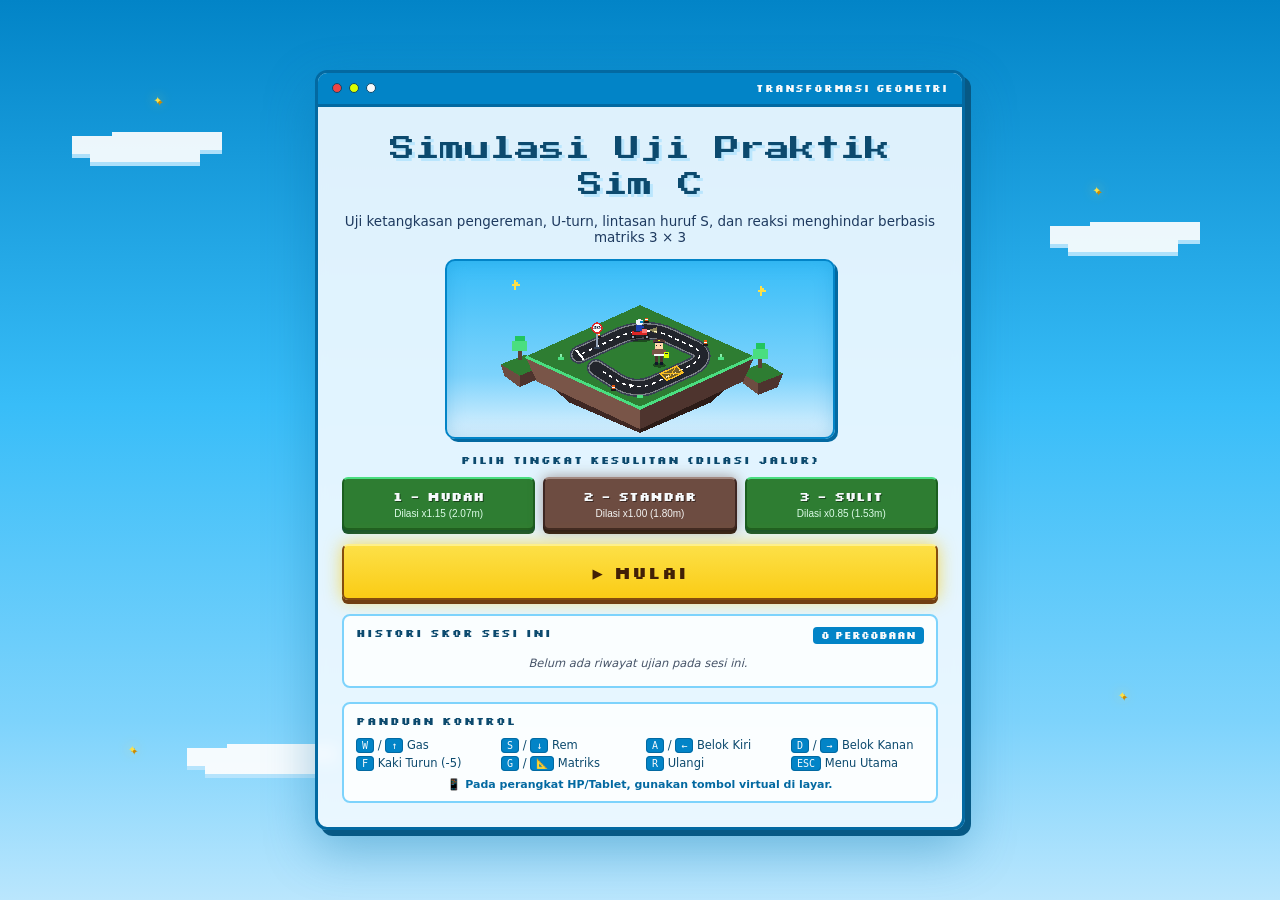
==== commit 7eaf4640: "Add files via upload" ====
--- a/index.html
+++ b/index.html
@@ -88,126 +88,132 @@
           <span class="win-dot lime"></span>
           <span class="win-dot white"></span>
         </div>
-        <span class="win-status">SIMULASI_SIM_C.EXE</span>
+        <span class="win-status">Transformasi Geometri</span>
       </div>
 
       <div class="menu-card">
-        <div class="menu-badge">TRANSFORMASI GEOMETRI • WEB EDITION</div>
-        <h1 class="menu-title">UJI PRAKTIK<br>SIM C</h1>
-        <p class="menu-subtitle">Uji ketangkasan pengereman, U-turn, lintasan huruf S, dan reaksi menghindar berbasis matriks transformasi 3x3.</p>
+        <h1 class="menu-title">Simulasi Uji Praktik<br>Sim C</h1>
+        <p class="menu-subtitle">Uji ketangkasan pengereman, U-turn, lintasan huruf S, dan reaksi menghindar berbasis matriks 3 &times; 3</p>
 
         <!-- Ilustrasi Pulau Pixel Art: Lintasan SIM C, Rambu, Marka, Pengendara Motor & Polisi -->
         <div class="pixel-island-showcase" aria-hidden="true">
           <svg viewBox="0 0 320 176" width="100%" height="100%" shape-rendering="crispEdges">
-            <!-- Bintang & Awan Kecil di Sekitar Pulau -->
-            <rect x="28" y="18" width="4" height="4" fill="#dbff00"/>
-            <rect x="26" y="20" width="8" height="2" fill="#dbff00"/>
-            <rect x="28" y="16" width="2" height="10" fill="#dbff00"/>
-            <rect x="286" y="24" width="4" height="4" fill="#dbff00"/>
-            <rect x="284" y="26" width="8" height="2" fill="#dbff00"/>
-            <rect x="286" y="22" width="2" height="10" fill="#dbff00"/>
+            <defs>
+              <!-- Klip agar lintasan selalu tetap di dalam batas rumput pulau -->
+              <clipPath id="island-grass-clip">
+                <polygon points="160,42 280,96 160,150 40,96"/>
+              </clipPath>
+            </defs>
+
+            <!-- Bintang / Kilau Matahari di Langit -->
+            <rect x="28" y="18" width="4" height="4" fill="#fde047"/>
+            <rect x="26" y="20" width="8" height="2" fill="#fde047"/>
+            <rect x="28" y="16" width="2" height="10" fill="#fde047"/>
+            <rect x="286" y="24" width="4" height="4" fill="#fde047"/>
+            <rect x="284" y="26" width="8" height="2" fill="#fde047"/>
+            <rect x="286" y="22" width="2" height="10" fill="#fde047"/>
 
             <!-- Pulau Melayang Kecil Kiri -->
-            <polygon points="22,102 48,92 66,104 42,114" fill="#2e7d32"/>
-            <polygon points="22,102 42,114 42,126 26,114" fill="#6d4c41"/>
-            <polygon points="42,114 66,104 60,118 42,126" fill="#4e342e"/>
+            <polygon points="14,104 40,94 58,106 34,116" fill="#2e7d32"/>
+            <polygon points="14,104 34,116 34,128 18,116" fill="#6d4c41"/>
+            <polygon points="34,116 58,106 52,120 34,128" fill="#4e342e"/>
             <!-- Pohon Pixel Kiri -->
-            <rect x="40" y="88" width="4" height="10" fill="#5d4037"/>
-            <rect x="34" y="78" width="16" height="10" fill="#4ade80"/>
-            <rect x="37" y="72" width="10" height="6" fill="#22c55e"/>
+            <rect x="32" y="90" width="4" height="10" fill="#5d4037"/>
+            <rect x="26" y="80" width="16" height="10" fill="#4ade80"/>
+            <rect x="29" y="74" width="10" height="6" fill="#22c55e"/>
 
             <!-- Pulau Melayang Kecil Kanan -->
-            <polygon points="256,110 282,100 302,112 276,122" fill="#2e7d32"/>
-            <polygon points="256,110 276,122 276,134 260,122" fill="#6d4c41"/>
-            <polygon points="276,122 302,112 296,126 276,134" fill="#4e342e"/>
-            <!-- Cone & Pohon Kecil Kanan -->
-            <rect x="276" y="96" width="4" height="10" fill="#5d4037"/>
-            <rect x="270" y="86" width="16" height="10" fill="#4ade80"/>
-            <rect x="273" y="80" width="10" height="6" fill="#22c55e"/>
+            <polygon points="264,112 290,102 310,114 284,124" fill="#2e7d32"/>
+            <polygon points="264,112 284,124 284,136 268,124" fill="#6d4c41"/>
+            <polygon points="284,124 310,114 304,128 284,136" fill="#4e342e"/>
+            <!-- Pohon Pixel Kanan -->
+            <rect x="284" y="98" width="4" height="10" fill="#5d4037"/>
+            <rect x="278" y="88" width="16" height="10" fill="#4ade80"/>
+            <rect x="281" y="82" width="10" height="6" fill="#22c55e"/>
 
             <!-- ========================================== -->
             <!-- PULAU UTAMA LINTASAN UJI PRAKTIK SIM C      -->
             <!-- ========================================== -->
             <!-- Tebing Tanah Bawah Pulau (Isometric Pixel) -->
-            <polygon points="52,96 160,144 160,170 62,120" fill="#795548"/>
-            <polygon points="160,144 268,96 258,120 160,170" fill="#4e342e"/>
-            <polygon points="78,128 160,170 160,175 94,142" fill="#3e2723"/>
-            <polygon points="242,128 160,170 160,175 226,142" fill="#2b1b17"/>
+            <polygon points="40,96 160,150 160,172 52,122" fill="#795548"/>
+            <polygon points="160,150 280,96 268,122 160,172" fill="#4e342e"/>
+            <polygon points="70,130 160,172 160,176 86,144" fill="#3e2723"/>
+            <polygon points="250,130 160,172 160,176 234,144" fill="#2b1b17"/>
 
             <!-- Permukaan Rumput Hijau Pulau (#2e7d32) -->
-            <polygon points="160,48 268,96 160,144 52,96" fill="#2e7d32"/>
-            <!-- Highlight Pinggiran Rumput -->
-            <polyline points="52,96 160,144 268,96" fill="none" stroke="#4ade80" stroke-width="3"/>
+            <polygon points="160,42 280,96 160,150 40,96" fill="#2e7d32"/>
+
+            <!-- ========================================== -->
+            <!-- LINTASAN ASPAL SIM C, MARKA & YELLOW BOX   -->
+            <!-- ========================================== -->
+            <g clip-path="url(#island-grass-clip)">
+              <!-- Bahu Jalan / Kastin (#384152) -->
+              <path d="M 96,94 L 138,75 C 156,67 176,67 192,75 L 218,87 C 228,92 226,101 214,107 L 174,125 C 161,131 147,129 136,122 L 114,108"
+                    fill="none" stroke="#384152" stroke-width="19" stroke-linecap="round" stroke-linejoin="round"/>
+              <!-- Permukaan Aspal Utama (#22252c) -->
+              <path d="M 96,94 L 138,75 C 156,67 176,67 192,75 L 218,87 C 228,92 226,101 214,107 L 174,125 C 161,131 147,129 136,122 L 114,108"
+                    fill="none" stroke="#22252c" stroke-width="15" stroke-linecap="round" stroke-linejoin="round"/>
+
+              <!-- Marka Garis Tepi Putih Solid -->
+              <path d="M 96,94 L 138,75 C 156,67 176,67 192,75 L 218,87 C 228,92 226,101 214,107 L 174,125 C 161,131 147,129 136,122 L 114,108"
+                    fill="none" stroke="#ffffff" stroke-width="16" stroke-opacity="0.38" stroke-linecap="round" stroke-linejoin="round"/>
+              <path d="M 96,94 L 138,75 C 156,67 176,67 192,75 L 218,87 C 228,92 226,101 214,107 L 174,125 C 161,131 147,129 136,122 L 114,108"
+                    fill="none" stroke="#22252c" stroke-width="13.5" stroke-linecap="round" stroke-linejoin="round"/>
+
+              <!-- Marka Tengah Putus-putus Putih -->
+              <path d="M 99,93 L 138,75 C 156,67 176,67 192,75 L 216,86 C 226,91 224,100 212,106 L 174,124 C 161,130 147,128 136,121 L 117,109"
+                    fill="none" stroke="#ffffff" stroke-width="1.5" stroke-dasharray="4 4"/>
+
+              <!-- Garis START Putih -->
+              <line x1="93" y1="89" x2="101" y2="99" stroke="#ffffff" stroke-width="2.2"/>
+
+              <!-- Yellow Box Pengereman (#fbbf24) -->
+              <polygon points="181,114 198,106 205,113 188,121" fill="rgba(251,191,36,0.38)" stroke="#fbbf24" stroke-width="1.4"/>
+              <line x1="181" y1="114" x2="205" y2="113" stroke="#fbbf24" stroke-width="1"/>
+              <line x1="198" y1="106" x2="188" y2="121" stroke="#fbbf24" stroke-width="1"/>
+
+              <!-- Panah Arah Marka Jalan -->
+              <polygon points="154,126 148,124 150,129" fill="#ffffff"/>
+            </g>
+
+            <!-- Highlight Pinggiran Rumput Pulau -->
+            <polyline points="40,96 160,150 280,96" fill="none" stroke="#4ade80" stroke-width="3"/>
 
             <!-- Rumpun Rumput Pixel di Lapangan -->
-            <rect x="92" y="94" width="6" height="3" fill="#4ade80"/>
-            <rect x="94" y="91" width="2" height="3" fill="#86efac"/>
-            <rect x="218" y="98" width="6" height="3" fill="#4ade80"/>
-            <rect x="220" y="95" width="2" height="3" fill="#86efac"/>
-            <rect x="156" y="128" width="6" height="3" fill="#4ade80"/>
-
-            <!-- ========================================== -->
-            <!-- LINTASAN ASPAL SIM C, MARKA & YELLOW BOX   -->
-            <!-- ========================================== -->
-            <!-- Bahu Jalan / Kastin (#384152) -->
-            <path d="M 88,96 L 136,74 C 156,65 178,65 196,74 L 226,88 C 238,94 236,104 222,110 L 176,130 C 162,136 146,134 134,126 L 106,108"
-                  fill="none" stroke="#384152" stroke-width="22" stroke-linecap="round" stroke-linejoin="round"/>
-            <!-- Permukaan Aspal Utama (#22252c) -->
-            <path d="M 88,96 L 136,74 C 156,65 178,65 196,74 L 226,88 C 238,94 236,104 222,110 L 176,130 C 162,136 146,134 134,126 L 106,108"
-                  fill="none" stroke="#22252c" stroke-width="18" stroke-linecap="round" stroke-linejoin="round"/>
-
-            <!-- Marka Garis Tepi Putih Solid -->
-            <path d="M 88,96 L 136,74 C 156,65 178,65 196,74 L 226,88 C 238,94 236,104 222,110 L 176,130 C 162,136 146,134 134,126 L 106,108"
-                  fill="none" stroke="#ffffff" stroke-width="19" stroke-opacity="0.35" stroke-linecap="round" stroke-linejoin="round"/>
-            <path d="M 88,96 L 136,74 C 156,65 178,65 196,74 L 226,88 C 238,94 236,104 222,110 L 176,130 C 162,136 146,134 134,126 L 106,108"
-                  fill="none" stroke="#22252c" stroke-width="16" stroke-linecap="round" stroke-linejoin="round"/>
-
-            <!-- Marka Tengah Putus-putus Putih -->
-            <path d="M 92,94 L 136,74 C 156,65 178,65 196,74 L 224,87 C 235,93 233,103 220,109 L 176,129 C 162,135 146,133 134,125 L 110,110"
-                  fill="none" stroke="#ffffff" stroke-width="1.6" stroke-dasharray="4 4"/>
-
-            <!-- Garis START Putih -->
-            <line x1="84" y1="90" x2="94" y2="102" stroke="#ffffff" stroke-width="2.5"/>
-
-            <!-- Yellow Box Pengereman (#fbbf24) -->
-            <polygon points="184,117 204,108 212,116 192,125" fill="rgba(251,191,36,0.35)" stroke="#fbbf24" stroke-width="1.5"/>
-            <line x1="184" y1="117" x2="212" y2="116" stroke="#fbbf24" stroke-width="1"/>
-            <line x1="204" y1="108" x2="192" y2="125" stroke="#fbbf24" stroke-width="1"/>
-
-            <!-- Panah Arah Marka Jalan -->
-            <polygon points="154,131 148,129 150,134" fill="#ffffff"/>
+            <rect x="74" y="96" width="6" height="3" fill="#4ade80"/>
+            <rect x="76" y="93" width="2" height="3" fill="#86efac"/>
+            <rect x="242" y="96" width="6" height="3" fill="#4ade80"/>
+            <rect x="244" y="93" width="2" height="3" fill="#86efac"/>
+            <rect x="157" y="136" width="6" height="3" fill="#4ade80"/>
 
             <!-- ========================================== -->
             <!-- TRAFFIC CONES ORANYE & RAMBU DISHUB 30     -->
             <!-- ========================================== -->
-            <!-- Cones di Tepi Lintasan -->
-            <g transform="translate(114, 72)">
+            <g transform="translate(116, 73)">
               <rect x="-2" y="1" width="5" height="2" fill="#18181b"/>
               <rect x="-1" y="-3" width="3" height="4" fill="#ea580c"/>
               <rect x="-1" y="-1" width="3" height="1" fill="#ffffff"/>
             </g>
-            <g transform="translate(166, 56)">
+            <g transform="translate(166, 58)">
               <rect x="-2" y="1" width="5" height="2" fill="#18181b"/>
               <rect x="-1" y="-3" width="3" height="4" fill="#ea580c"/>
               <rect x="-1" y="-1" width="3" height="1" fill="#ffffff"/>
             </g>
-            <g transform="translate(234, 82)">
+            <g transform="translate(228, 82)">
               <rect x="-2" y="1" width="5" height="2" fill="#18181b"/>
               <rect x="-1" y="-3" width="3" height="4" fill="#ea580c"/>
               <rect x="-1" y="-1" width="3" height="1" fill="#ffffff"/>
             </g>
-            <g transform="translate(132, 132)">
+            <g transform="translate(132, 129)">
               <rect x="-2" y="1" width="5" height="2" fill="#18181b"/>
               <rect x="-1" y="-3" width="3" height="4" fill="#ea580c"/>
               <rect x="-1" y="-1" width="3" height="1" fill="#ffffff"/>
             </g>
 
             <!-- Rambu Lalu Lintas Batas Kecepatan 30 km/jam -->
-            <g transform="translate(104, 62)">
-              <!-- Tiang Rambu -->
-              <rect x="6" y="12" width="2" height="16" fill="#94a3b8"/>
-              <rect x="4" y="27" width="6" height="2" fill="#334155"/>
-              <!-- Lingkaran Merah & Putih Rambu -->
+            <g transform="translate(108, 60)">
+              <rect x="6" y="12" width="2" height="15" fill="#94a3b8"/>
+              <rect x="4" y="26" width="6" height="2" fill="#334155"/>
               <rect x="1" y="0" width="12" height="12" rx="6" fill="#dc2626"/>
               <rect x="3" y="2" width="8" height="8" rx="4" fill="#ffffff"/>
               <text x="7" y="8.2" font-family="'Press Start 2P', monospace" font-size="4.2" fill="#0f172a" text-anchor="middle">30</text>
@@ -217,23 +223,17 @@
             <!-- PENGENDARA MOTOR DI ATAS LINTASAN SIM C    -->
             <!-- ========================================== -->
             <g class="px-rider-bob" transform="translate(148, 60)">
-              <!-- Bayangan Motor -->
               <ellipse cx="12" cy="18" rx="11" ry="3" fill="rgba(0,0,0,0.4)"/>
-              <!-- Roda Belakang & Depan -->
               <rect x="2" y="12" width="6" height="6" rx="3" fill="#18181b"/>
               <rect x="4" y="14" width="2" height="2" fill="#94a3b8"/>
               <rect x="16" y="12" width="6" height="6" rx="3" fill="#18181b"/>
               <rect x="18" y="14" width="2" height="2" fill="#94a3b8"/>
-              <!-- Bodi Motor Merah & Jok -->
               <rect x="4" y="9" width="15" height="4" fill="#dc2626"/>
               <rect x="14" y="7" width="5" height="4" fill="#f87171"/>
               <rect x="6" y="8" width="6" height="2" fill="#1e293b"/>
-              <!-- Sorot Lampu Depan -->
               <polygon points="21,8 30,5 30,12" fill="rgba(254, 240, 138, 0.5)"/>
-              <!-- Pengendara (Jaket Biru & Helm Putih) -->
               <rect x="8" y="3" width="6" height="6" fill="#1e40af"/>
               <rect x="12" y="4" width="4" height="2" fill="#1e40af"/>
-              <!-- Helm Putih & Visor -->
               <rect x="8" y="-3" width="7" height="6" rx="2" fill="#f1f5f9"/>
               <rect x="12" y="-1" width="3" height="2" fill="#0284c7"/>
             </g>
@@ -241,27 +241,21 @@
             <!-- ========================================== -->
             <!-- PETUGAS POLISI BERSERAGAM DI TEPI LINTASAN -->
             <!-- ========================================== -->
-            <g transform="translate(174, 82)">
-              <!-- Bayangan Petugas -->
+            <g transform="translate(172, 81)">
               <ellipse cx="8" cy="24" rx="7" ry="2.5" fill="rgba(0,0,0,0.4)"/>
-              <!-- Sepatu & Celana Cokelat Tua Polisi -->
               <rect x="4" y="21" width="3" height="3" fill="#0f172a"/>
               <rect x="9" y="21" width="3" height="3" fill="#0f172a"/>
               <rect x="4" y="14" width="3" height="7" fill="#4e342e"/>
               <rect x="9" y="14" width="3" height="7" fill="#4e342e"/>
-              <!-- Sabuk Putih & Baju Seragam Cokelat Polisi -->
               <rect x="3" y="7" width="10" height="7" fill="#795548"/>
               <rect x="3" y="12" width="10" height="2" fill="#f7fafc"/>
-              <!-- Lengan & Papan Penilaian Ujian -->
               <rect x="1" y="8" width="2" height="5" fill="#795548"/>
               <rect x="13" y="8" width="2" height="5" fill="#795548"/>
               <rect x="13" y="10" width="5" height="6" fill="#dbff00"/>
               <rect x="14" y="11" width="3" height="1" fill="#102c40"/>
-              <!-- Kepala & Topi Pet Polisi -->
               <rect x="4" y="1" width="8" height="6" fill="#fed7aa"/>
               <rect x="5" y="3" width="1" height="1" fill="#0f172a"/>
               <rect x="9" y="3" width="1" height="1" fill="#0f172a"/>
-              <!-- Topi Pet Cokelat + Lambang Emas + Visor Hitam -->
               <rect x="2" y="-2" width="12" height="3" fill="#5d4037"/>
               <rect x="4" y="-3" width="8" height="2" fill="#4e342e"/>
               <rect x="7" y="-2" width="2" height="1" fill="#dbff00"/>
@@ -289,7 +283,7 @@
         </div>
 
         <button id="btn-start-game" class="btn-primary">
-          <span>▶</span> MULAI SIMULASI
+          <span>▶</span> MULAI
         </button>
 
         <!-- Histori Skor Sesi Ini -->
--- a/style.css
+++ b/style.css
@@ -111,23 +111,23 @@
 }
 
 /* ==========================================================
-   START MENU (Midnight Navy + Cloud White + Electric Lime)
+   START MENU (Outdoor Sky Blue + Floating Island Pixel Theme)
    ========================================================== */
 #menu-screen {
   align-items: center;
   justify-content: center;
   padding: clamp(10px, 2.5vw, 22px);
-  background-color: var(--navy);
+  background-color: #38bdf8;
   background-image:
-    linear-gradient(to right, rgba(247, 250, 252, 0.05) 1px, transparent 1px),
-    linear-gradient(to bottom, rgba(247, 250, 252, 0.05) 1px, transparent 1px),
-    radial-gradient(circle at 20% 20%, rgba(219, 255, 0, 0.08) 0%, transparent 38%),
-    radial-gradient(circle at 80% 78%, rgba(42, 92, 128, 0.35) 0%, transparent 45%);
-  background-size: 24px 24px, 24px 24px, 100% 100%, 100% 100%;
+    linear-gradient(to bottom, #0284c7 0%, #38bdf8 45%, #7dd3fc 80%, #bae6fd 100%),
+    linear-gradient(to right, rgba(255, 255, 255, 0.14) 1px, transparent 1px),
+    linear-gradient(to bottom, rgba(255, 255, 255, 0.14) 1px, transparent 1px);
+  background-blend-mode: normal, overlay, overlay;
+  background-size: 100% 100%, 24px 24px, 24px 24px;
   overflow-y: auto;
 }
 
-/* Ornamen Bintang & Awan Pixel Mengambang */
+/* Ornamen Matahari Pixel & Awan Putih Melayang di Langit */
 .pixel-bg-decor {
   position: fixed;
   inset: 0;
@@ -137,44 +137,56 @@
 }
 .px-star {
   position: absolute;
-  color: var(--lime);
+  color: #fde047;
   font-family: var(--font-pixel);
-  font-size: 13px;
-  text-shadow: 0 0 10px var(--lime-glow);
+  font-size: 14px;
+  text-shadow: 2px 2px 0 #ca8a04, 0 0 12px rgba(253, 224, 71, 0.9);
   animation: twinkleStar 2.4s ease-in-out infinite alternate;
 }
 @keyframes twinkleStar {
-  0% { transform: scale(0.85); opacity: 0.45; }
+  0% { transform: scale(0.85); opacity: 0.65; }
   100% { transform: scale(1.15); opacity: 1; }
 }
 .px-cloud {
   position: absolute;
-  width: 90px;
-  height: 14px;
-  background: rgba(247, 250, 252, 0.08);
-  box-shadow: 18px -10px 0 0 rgba(247, 250, 252, 0.08), -14px -6px 0 0 rgba(247, 250, 252, 0.06);
-}
-
-/* Kartu Jendela Browser Retro */
+  width: 110px;
+  height: 18px;
+  background: #ffffff;
+  box-shadow:
+    22px -12px 0 0 #ffffff,
+    -18px -8px 0 0 #ffffff,
+    0 4px 0 0 #bae6fd,
+    22px -8px 0 0 #bae6fd,
+    -18px -4px 0 0 #bae6fd;
+  opacity: 0.92;
+  animation: driftCloud 18s linear infinite alternate;
+}
+@keyframes driftCloud {
+  0% { transform: translateX(-12px); }
+  100% { transform: translateX(18px); }
+}
+
+/* Kartu Jendela Browser Retro Outdoor */
 .pixel-window {
   position: relative;
   z-index: 1;
   width: 100%;
   max-width: 650px;
-  background: var(--navy-dark);
-  border: 2px solid var(--navy-border);
+  background: rgba(240, 249, 255, 0.92);
+  border: 3px solid #0369a1;
   border-radius: 12px;
-  box-shadow: 0 24px 60px rgba(0, 0, 0, 0.7), 0 0 0 1px rgba(219, 255, 0, 0.15);
+  box-shadow: 6px 6px 0 #075985, 0 20px 50px rgba(3, 105, 161, 0.35);
   overflow: hidden;
   margin: auto;
   max-height: 95dvh;
   display: flex;
   flex-direction: column;
+  backdrop-filter: blur(6px);
 }
 
 .pixel-window-bar {
-  background: var(--navy);
-  border-bottom: 2px solid var(--navy-border);
+  background: #0284c7;
+  border-bottom: 3px solid #0369a1;
   padding: 9px 14px;
   display: flex;
   align-items: center;
@@ -188,6 +200,7 @@
   width: 10px;
   height: 10px;
   border-radius: 50%;
+  border: 1.5px solid #0c4a6e;
 }
 .win-dot.red { background: #ef4444; }
 .win-dot.lime { background: var(--lime); }
@@ -195,7 +208,8 @@
 .win-status {
   font-family: var(--font-silk);
   font-size: 10px;
-  color: var(--lime);
+  font-weight: 700;
+  color: var(--white);
   letter-spacing: 0.8px;
 }
 
@@ -217,44 +231,46 @@
   font-size: 9.5px;
   font-weight: 700;
   letter-spacing: 1.5px;
-  color: var(--lime);
-  background: rgba(219, 255, 0, 0.1);
-  border: 1px solid rgba(219, 255, 0, 0.4);
+  color: #0c4a6e;
+  background: #fde047;
+  border: 2px solid #ca8a04;
   padding: 4px 12px;
   border-radius: 4px;
+  box-shadow: 2px 2px 0 #a16207;
 }
 
 .menu-title {
   font-family: var(--font-pixel);
   font-size: clamp(17px, 4vw, 25px);
   font-weight: 400;
-  color: var(--white);
-  text-shadow: 3px 3px 0px #06131c, 0 0 18px rgba(247, 250, 252, 0.2);
+  color: #0c4a6e;
+  text-shadow: 3px 3px 0px #bae6fd;
   line-height: 1.45;
 }
 
 .menu-subtitle {
   font-size: clamp(11.5px, 2.4vw, 13.5px);
-  color: var(--white-muted);
+  color: #1e3a5f;
+  font-weight: 500;
   margin-top: -4px;
 }
 
-/* Showcase Pulau Pixel Art SIM C */
+/* Showcase Pulau Pixel Art Melayang di Langit Cerah */
 .pixel-island-showcase {
   width: 100%;
-  max-width: 380px;
-  height: clamp(135px, 24vh, 175px);
+  max-width: 390px;
+  height: clamp(140px, 25vh, 180px);
   margin: 0 auto;
-  background: radial-gradient(circle at center, rgba(22, 58, 84, 0.75) 0%, rgba(10, 29, 43, 0.4) 75%, transparent 100%);
-  border: 1.5px solid var(--navy-border);
+  background: linear-gradient(180deg, #38bdf8 0%, #7dd3fc 65%, #e0f2fe 100%);
+  border: 2.5px solid #0284c7;
   border-radius: 10px;
   padding: 4px;
-  box-shadow: inset 0 0 20px rgba(16, 44, 64, 0.9);
+  box-shadow: inset 0 0 18px rgba(2, 132, 199, 0.25), 3px 3px 0 #0369a1;
   animation: islandFloat 3.2s ease-in-out infinite alternate;
 }
 @keyframes islandFloat {
   0% { transform: translateY(0px); }
-  100% { transform: translateY(-4px); }
+  100% { transform: translateY(-5px); }
 }
 
 .px-rider-bob {
@@ -276,18 +292,26 @@
   font-size: 10.5px;
   font-weight: 700;
   letter-spacing: 1px;
-  color: var(--lime);
+  color: #0c4a6e;
   margin-bottom: 4px;
 }
+
+/* ==========================================================
+   TOMBOL TINGKAT KESULITAN (Default: Hijau Rumput | Dipilih: Cokelat Tanah)
+   ========================================================== */
 .level-btn-group {
   display: grid;
   grid-template-columns: repeat(3, 1fr);
   gap: 8px;
 }
+
+/* Kondisi Tidak Dipilih = Hijau Rumput */
 .level-btn {
-  background: var(--navy);
-  border: 2px solid var(--navy-border);
-  border-radius: 8px;
+  background: #2e7d32;
+  border: 2.5px solid #1b5e20;
+  border-top-color: #4ade80;
+  border-radius: 6px;
+  box-shadow: 0 4px 0 #14532d;
   padding: 9px 6px;
   color: var(--white);
   cursor: pointer;
@@ -297,13 +321,20 @@
   gap: 4px;
 }
 .level-btn:hover {
-  background: var(--navy-panel);
-  border-color: var(--lime);
-}
+  background: #16a34a;
+  border-color: #86efac;
+  box-shadow: 0 4px 0 #14532d, 0 0 14px rgba(74, 222, 128, 0.6);
+}
+
+/* Kondisi Dipilih (Active) = Cokelat Tanah */
 .level-btn.active {
-  background: var(--navy-panel);
-  border-color: var(--lime);
-  box-shadow: 0 0 14px var(--lime-glow);
+  background: #6d4c41;
+  border: 2.5px solid #3e2723;
+  border-top-color: #a1887f;
+  box-shadow: 0 4px 0 #2b1b17, 0 0 14px rgba(109, 76, 65, 0.55);
+}
+.level-btn.active:hover {
+  background: #795548;
 }
 
 .lvl-title {
@@ -311,42 +342,50 @@
   font-weight: 700;
   font-size: clamp(11px, 2.3vw, 13px);
   color: var(--white);
-}
-.lvl-desc { font-size: 10px; color: var(--white-muted); }
-
-/* Tombol Utama Electric Lime */
-.btn-primary {
-  background: var(--lime);
-  color: var(--navy);
-  border: 2px solid var(--white);
+  text-shadow: 1px 1px 0 rgba(0, 0, 0, 0.45);
+}
+.lvl-desc {
+  font-size: 10px;
+  color: #dcfce7;
+}
+.level-btn.active .lvl-desc {
+  color: #f5f5f4;
+}
+
+/* Tombol Utama Kuning Matahari (Outdoor Sky Theme) */
+#menu-screen .btn-primary {
+  background: linear-gradient(180deg, #fde047 0%, #facc15 100%);
+  color: #422006;
+  border: 2.5px solid #854d0e;
+  border-top-color: #fef08a;
   border-radius: 6px;
   padding: clamp(12px, 2.8vw, 15px) 22px;
   font-family: var(--font-silk);
-  font-size: clamp(13px, 3vw, 16px);
-  font-weight: 700;
-  letter-spacing: 0.5px;
+  font-size: clamp(14px, 3.2vw, 17px);
+  font-weight: 700;
+  letter-spacing: 1px;
   cursor: pointer;
-  box-shadow: 0 4px 0 var(--lime-dark), 0 0 20px var(--lime-glow);
+  box-shadow: 0 4px 0 #713f12, 0 0 18px rgba(250, 204, 21, 0.7);
   display: flex;
   align-items: center;
   justify-content: center;
   gap: 10px;
 }
-.btn-primary:hover {
-  background: #e6ff47;
-  box-shadow: 0 4px 0 var(--lime-dark), 0 0 28px rgba(219, 255, 0, 0.75);
-}
-.btn-primary:active {
-  box-shadow: 0 1px 0 var(--lime-dark), 0 0 24px rgba(219, 255, 0, 0.9) !important;
+#menu-screen .btn-primary:hover {
+  background: linear-gradient(180deg, #fef08a 0%, #fde047 100%);
+  box-shadow: 0 4px 0 #713f12, 0 0 26px rgba(253, 224, 71, 0.95);
+}
+#menu-screen .btn-primary:active {
+  box-shadow: 0 1px 0 #713f12 !important;
 }
 
 .controls-guide-box, .history-box {
-  background: rgba(16, 44, 64, 0.65);
-  border: 1.5px solid var(--navy-border);
+  background: rgba(255, 255, 255, 0.82);
+  border: 2px solid #7dd3fc;
   border-radius: 8px;
   padding: 10px 12px;
   font-size: 12px;
-  color: var(--white-muted);
+  color: #1e3a5f;
   text-align: left;
   display: flex;
   flex-direction: column;
@@ -361,8 +400,8 @@
   font-family: var(--font-silk);
   font-size: 10px;
   font-weight: 700;
-  color: var(--navy);
-  background: var(--lime);
+  color: var(--white);
+  background: #0284c7;
   padding: 2px 8px;
   border-radius: 4px;
 }
@@ -376,7 +415,7 @@
 }
 .history-empty {
   font-size: 11.5px;
-  color: var(--white-muted);
+  color: #475569;
   text-align: center;
   padding: 6px 0;
   font-style: italic;
@@ -385,14 +424,14 @@
   display: flex;
   justify-content: space-between;
   align-items: center;
-  background: var(--navy-dark);
-  border: 1px solid var(--navy-border);
+  background: #f0f9ff;
+  border: 1.5px solid #bae6fd;
   border-radius: 6px;
   padding: 6px 10px;
   font-size: 12px;
 }
-.history-item.pass { border-left: 3px solid var(--lime); }
-.history-item.fail { border-left: 3px solid var(--danger); }
+.history-item.pass { border-left: 4px solid #2e7d32; }
+.history-item.fail { border-left: 4px solid var(--danger); }
 .hist-left {
   display: flex;
   align-items: center;
@@ -401,15 +440,16 @@
 .hist-badge {
   font-weight: 800;
   font-size: 11px;
-  color: var(--lime);
+  color: #0284c7;
 }
 .hist-level {
   font-size: 11px;
-  color: var(--white);
+  font-weight: 600;
+  color: #0c4a6e;
 }
 .hist-time {
   font-size: 10.5px;
-  color: var(--white-muted);
+  color: #475569;
   font-family: var(--font-mono);
 }
 .hist-right {
@@ -420,6 +460,7 @@
 .hist-score {
   font-weight: 800;
   font-family: var(--font-mono);
+  color: #0c4a6e;
 }
 .hist-status {
   font-size: 10.5px;
@@ -427,29 +468,31 @@
   padding: 2px 6px;
   border-radius: 4px;
 }
-.status-pass { color: var(--navy); background: var(--lime); }
-.status-fail { color: var(--white); background: rgba(239, 68, 68, 0.35); border: 1px solid var(--danger); }
+.status-pass { color: var(--white); background: #2e7d32; }
+.status-fail { color: var(--white); background: var(--danger); }
 
 .guide-grid {
   display: grid;
   grid-template-columns: repeat(auto-fit, minmax(130px, 1fr));
   gap: 4px 12px;
   font-size: 11.5px;
-  color: var(--white);
+  color: #0c4a6e;
+  font-weight: 500;
 }
 .guide-grid kbd {
-  background: var(--navy-panel);
-  border: 1px solid var(--lime);
+  background: #0284c7;
+  border: 1.5px solid #0369a1;
   border-radius: 4px;
   padding: 1px 5px;
   font-family: var(--font-mono);
   font-size: 10px;
-  color: var(--lime);
+  color: var(--white);
 }
 .mobile-note {
   margin-top: 2px;
   font-size: 11px;
-  color: var(--lime);
+  font-weight: 600;
+  color: #0369a1;
   text-align: center;
 }
 
